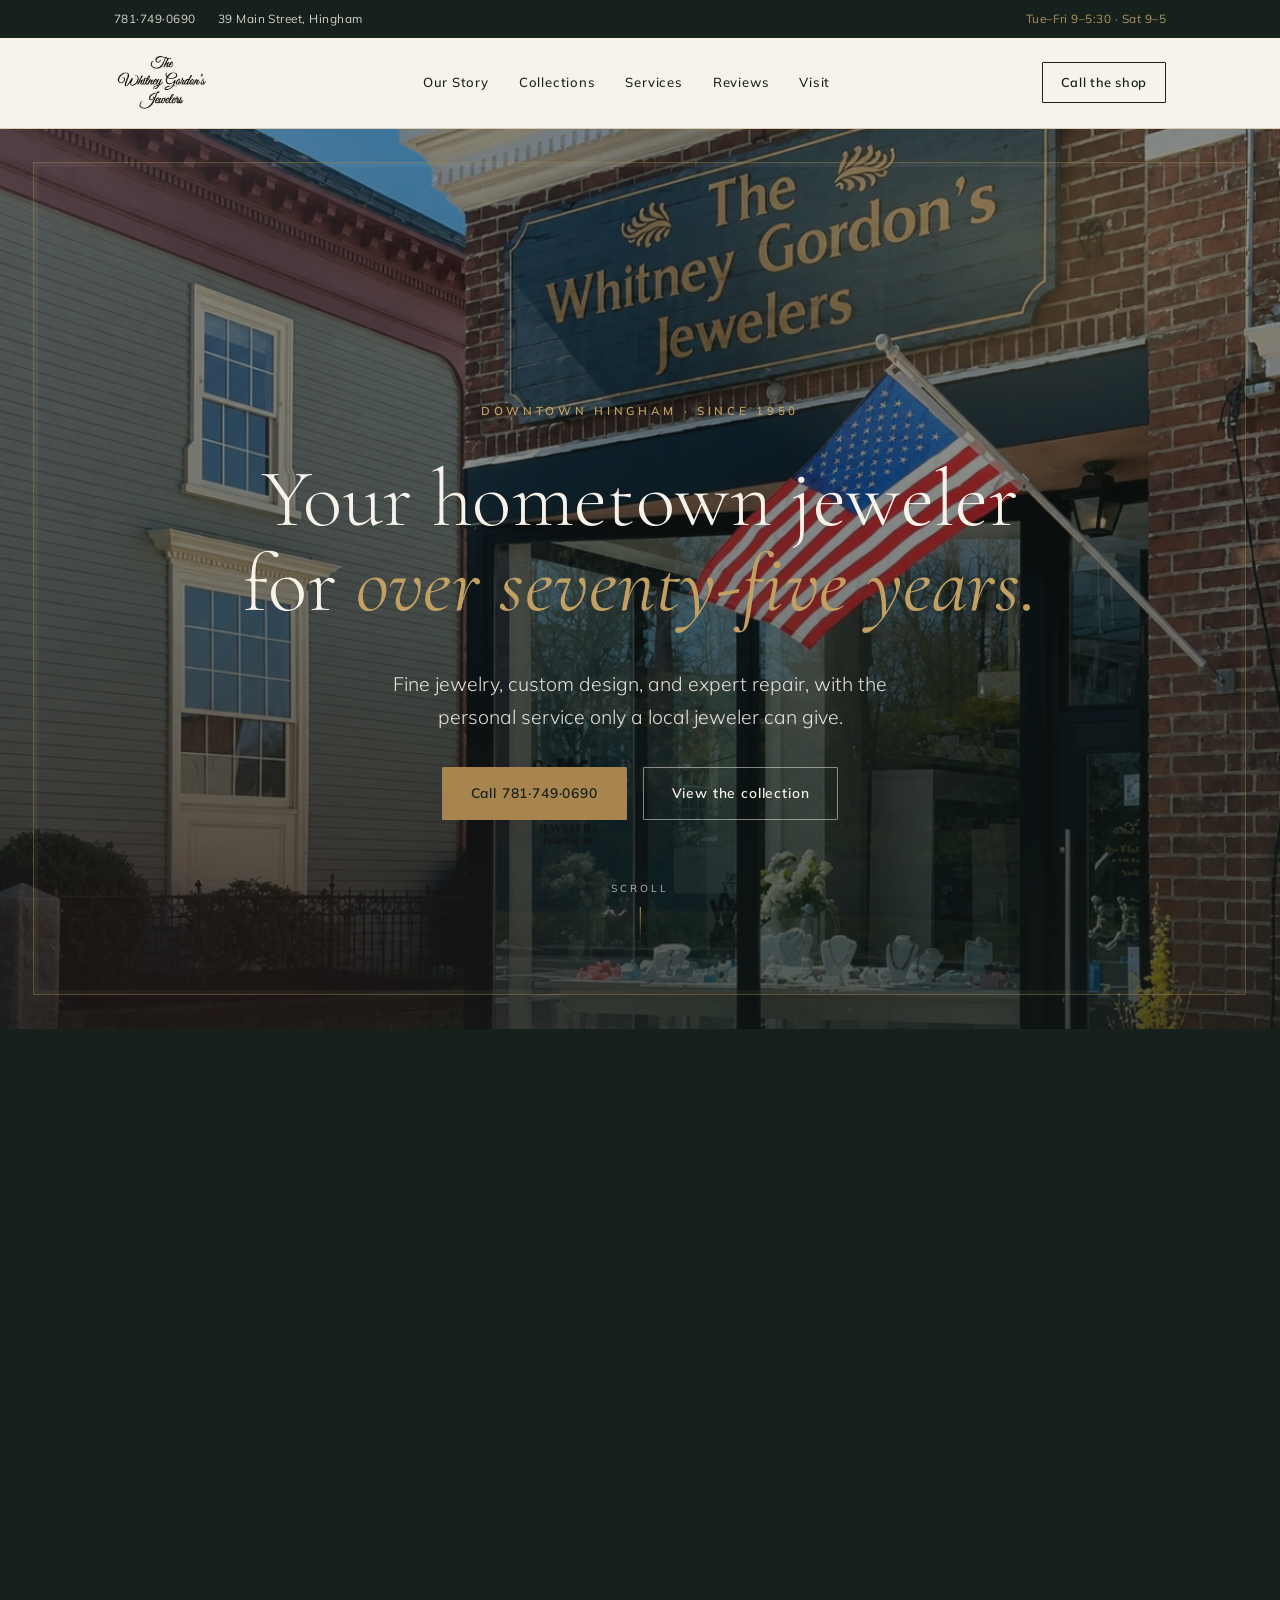
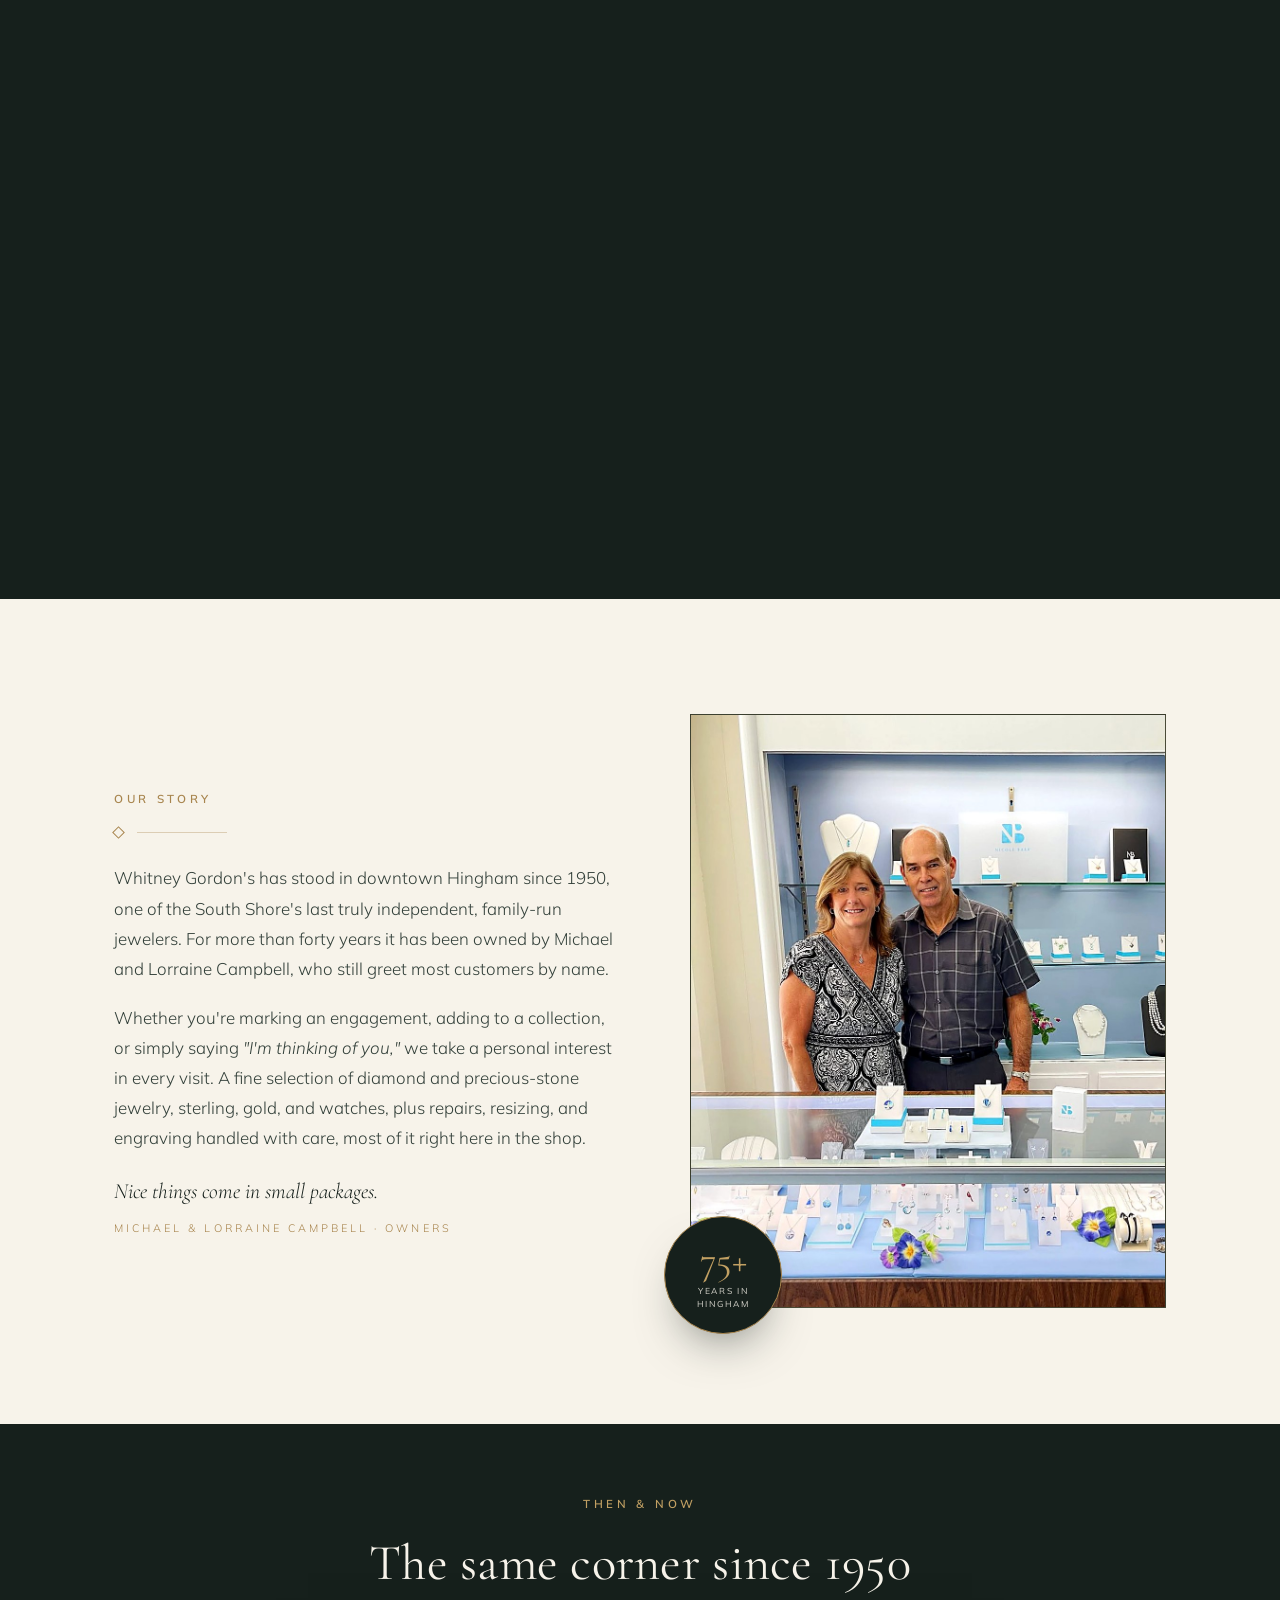
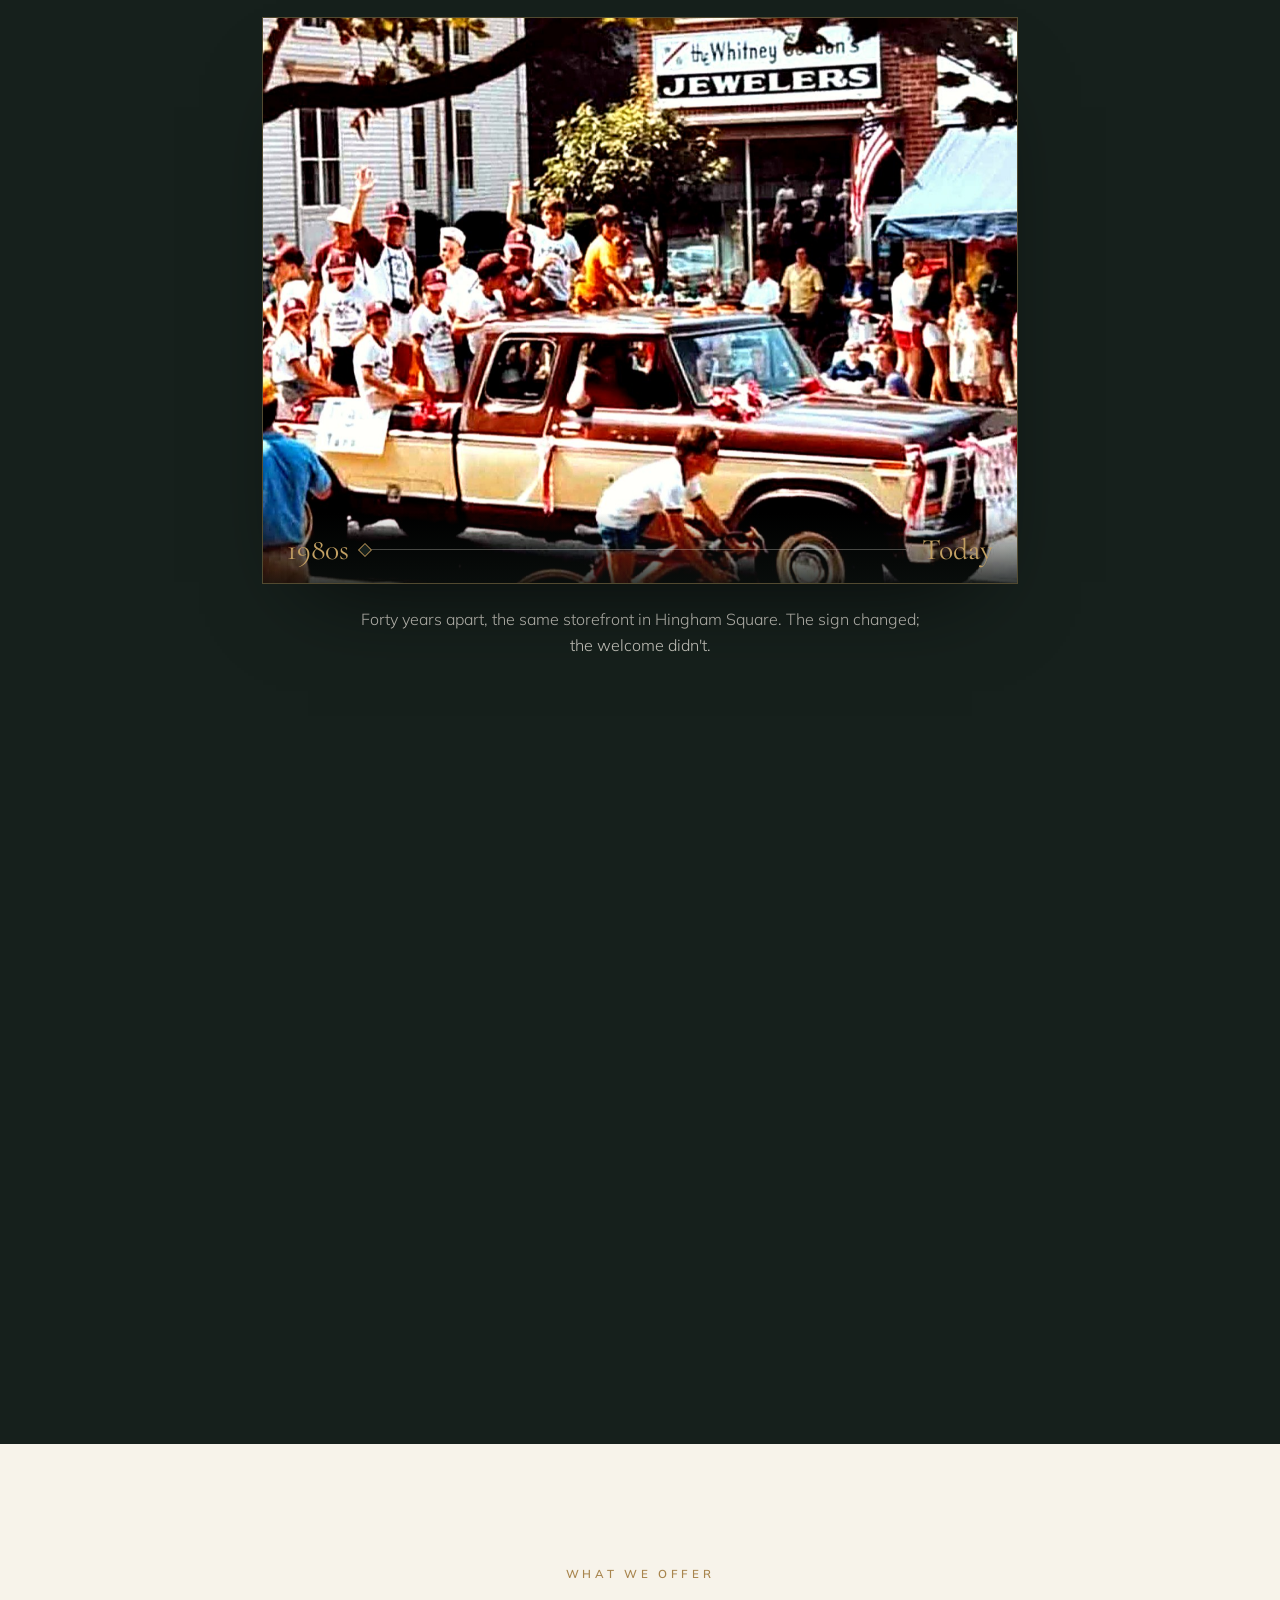
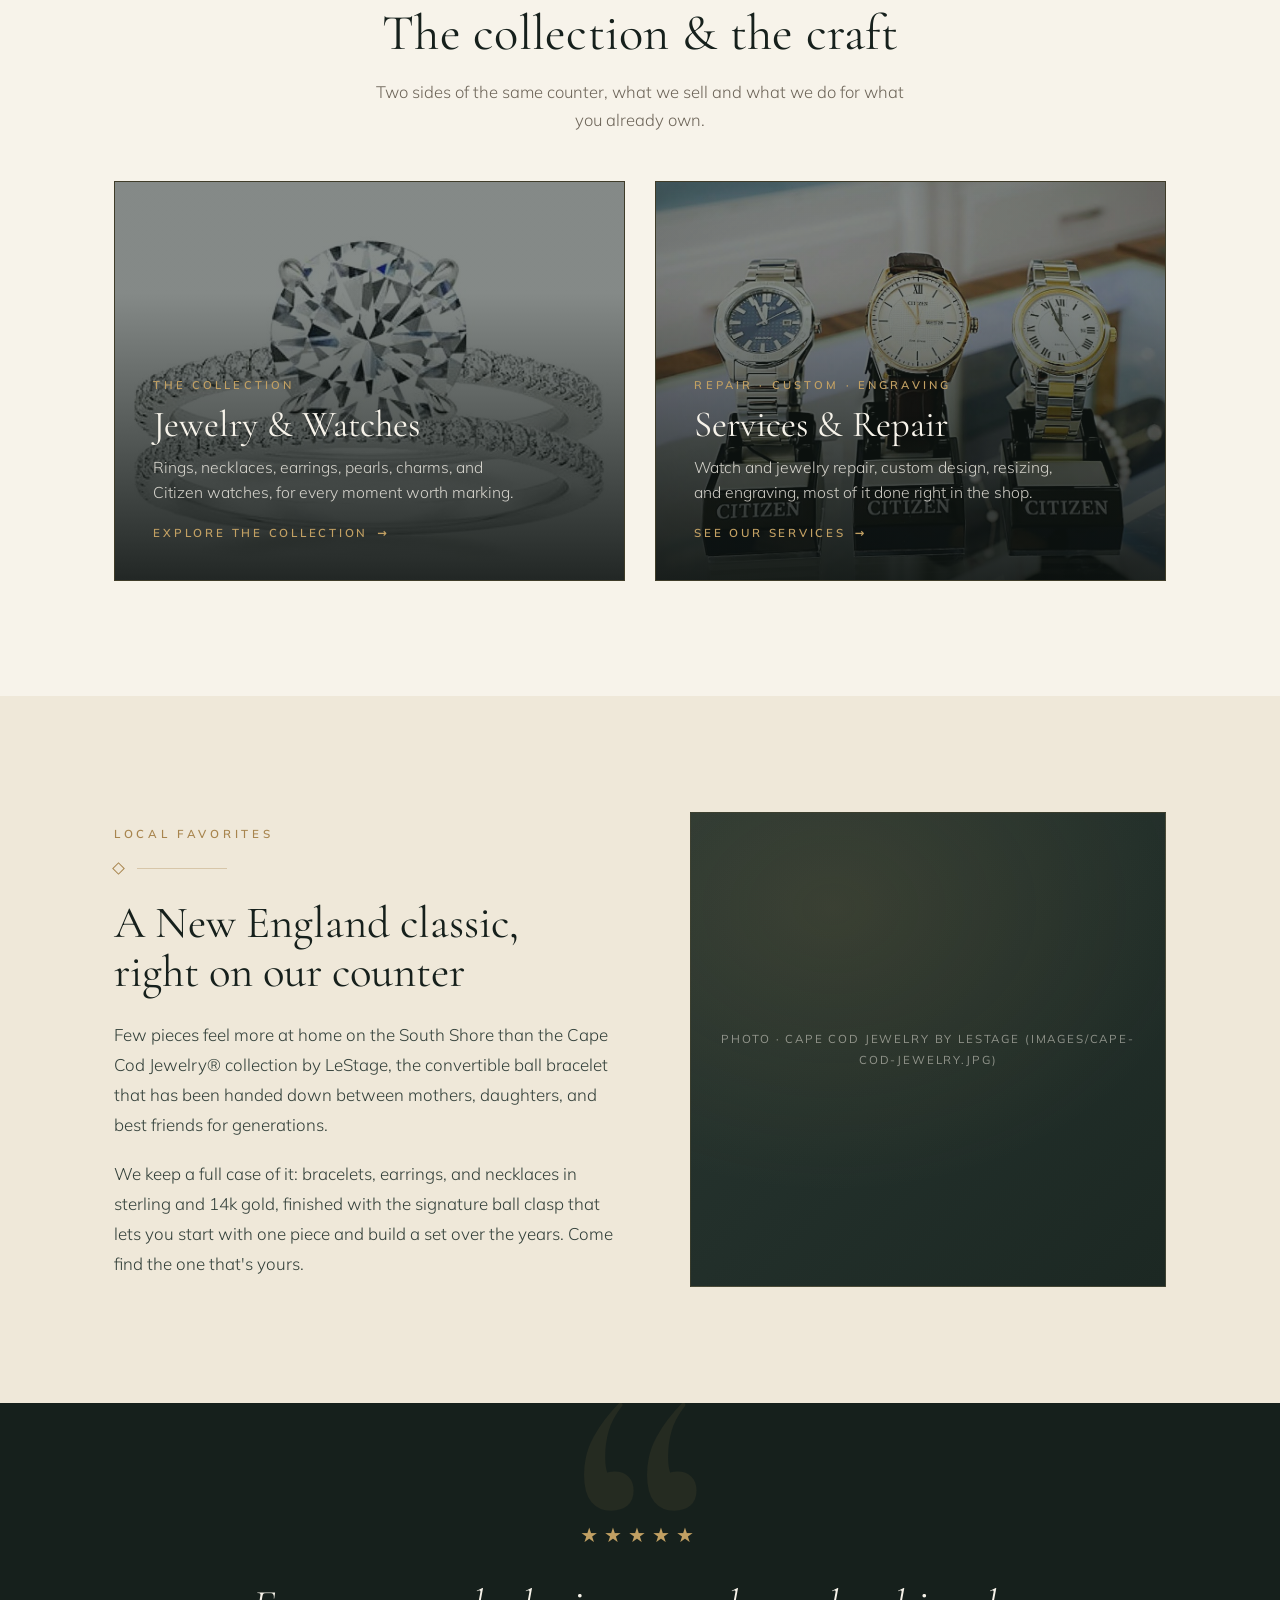
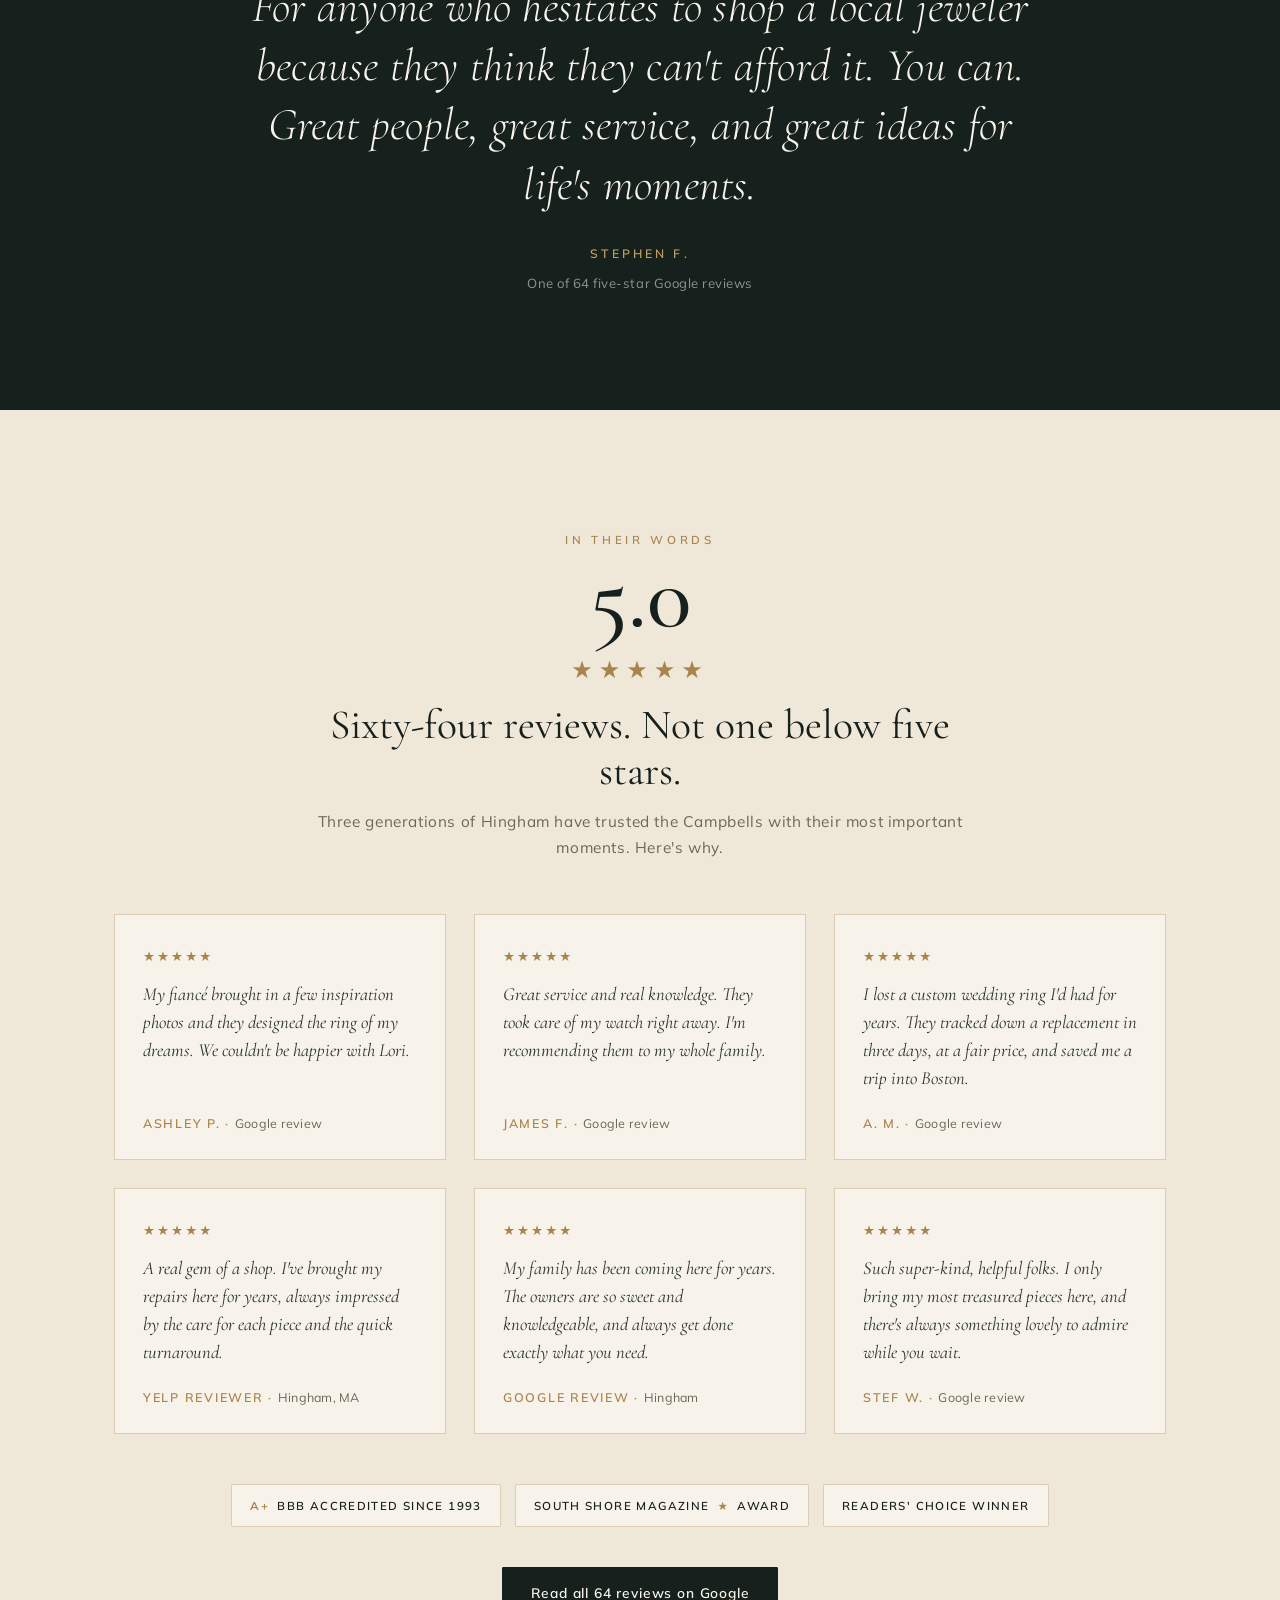
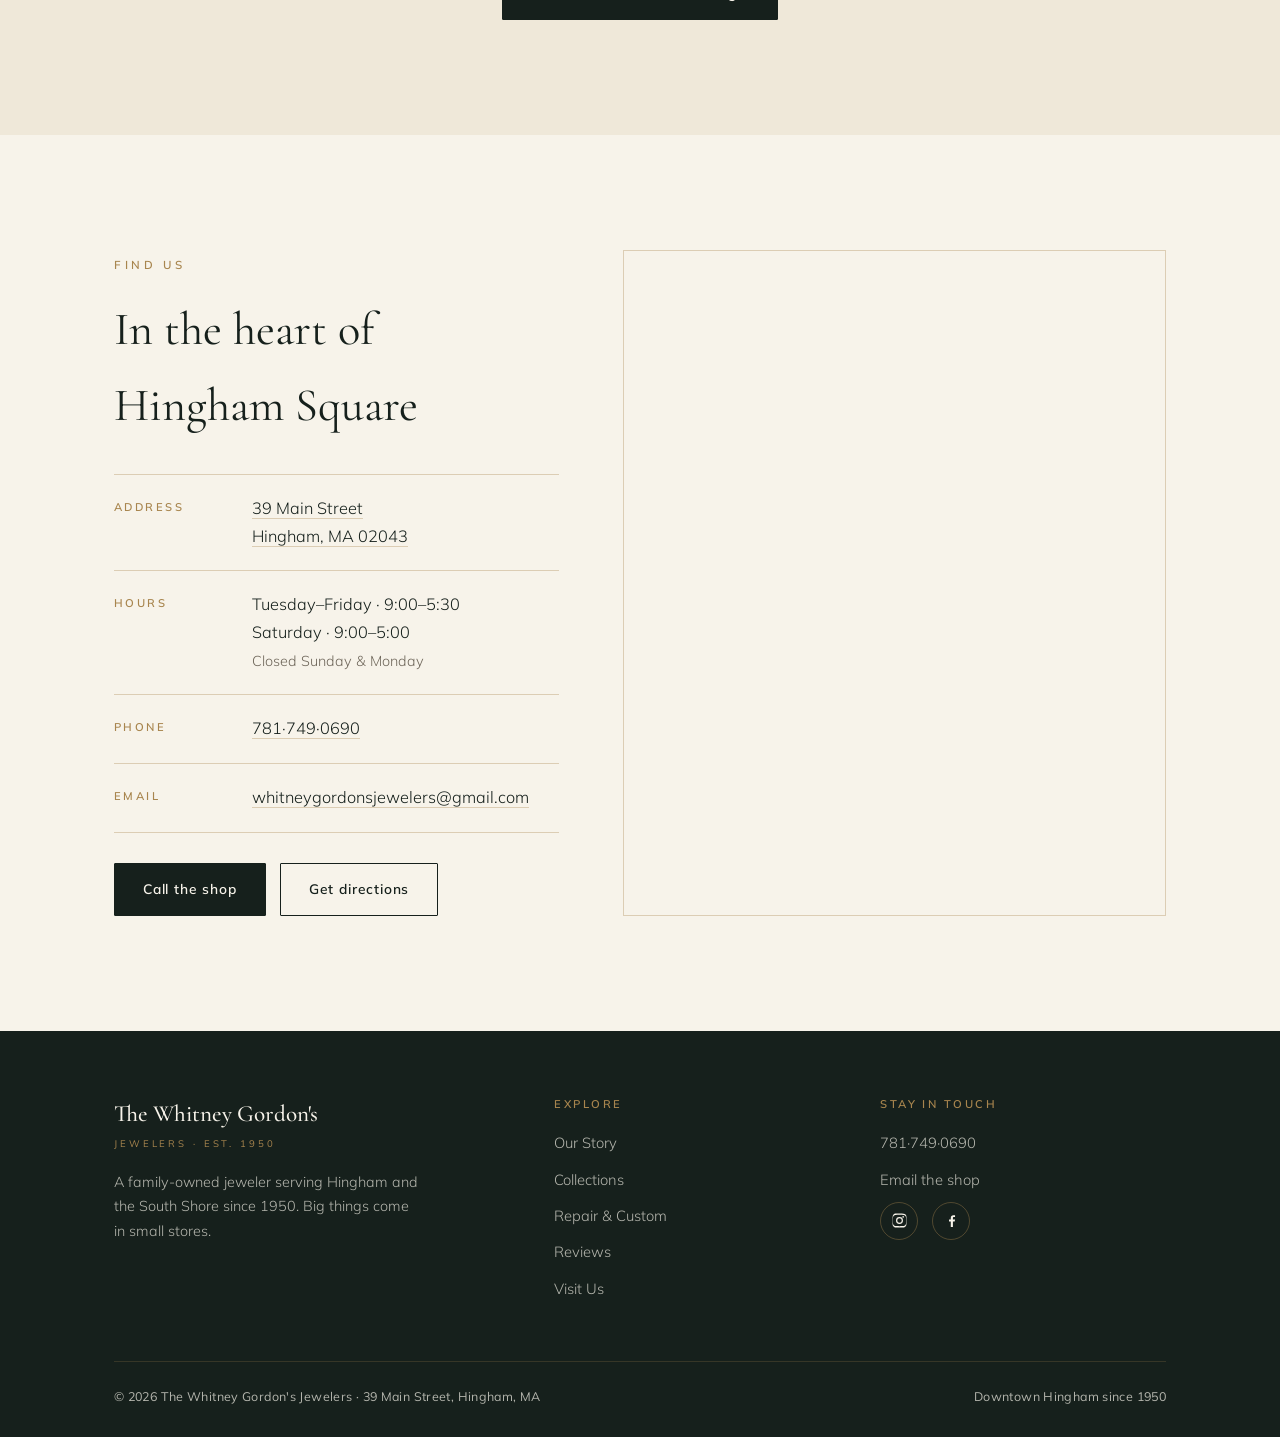
==== index.html @ d0805c78 "Add files via upload" ====
<!DOCTYPE html>
<html lang="en">
<head>
<meta charset="UTF-8">
<meta name="viewport" content="width=device-width, initial-scale=1.0">
<title>The Whitney Gordon's Jewelers · Downtown Hingham Since 1950</title>
<meta name="description" content="A family-owned jeweler in downtown Hingham Square since 1950. Fine jewelry, custom design, watch and jewelry repair, and engraving, with the personal service only a local jeweler can give.">
<link rel="canonical" href="https://whitneygordons.com/">

<!-- Open Graph -->
<meta property="og:type" content="business.business">
<meta property="og:title" content="The Whitney Gordon's Jewelers · Downtown Hingham Since 1950">
<meta property="og:description" content="A family-owned Hingham jeweler since 1950. Fine jewelry, custom design, expert repair, and engraving.">
<meta property="og:url" content="https://whitneygordons.com/">
<meta property="og:image" content="images/hero.jpg">

<!-- Favicons / app icons -->
<link rel="icon" href="images/favicon.ico" sizes="any">
<link rel="icon" type="image/png" sizes="32x32" href="images/favicon-32.png">
<link rel="icon" type="image/png" sizes="16x16" href="images/favicon-16.png">
<link rel="apple-touch-icon" sizes="180x180" href="images/apple-touch-icon.png">
<link rel="manifest" href="images/site.webmanifest">
<meta name="theme-color" content="#16201C">

<link rel="preconnect" href="https://fonts.googleapis.com">
<link rel="preconnect" href="https://fonts.gstatic.com" crossorigin>
<link href="https://fonts.googleapis.com/css2?family=Cormorant+Garamond:ital,wght@0,300;0,400;0,500;0,600;1,400;1,500&family=Mulish:wght@300;400;500;600;700&display=swap" rel="stylesheet">

<!-- Structured data -->
<script type="application/ld+json">
{
  "@context": "https://schema.org",
  "@type": "JewelryStore",
  "name": "The Whitney Gordon's Jewelers",
  "description": "Family-owned jeweler in downtown Hingham since 1950. Fine jewelry, custom design, watch and jewelry repair, and engraving.",
  "url": "https://whitneygordons.com/",
  "telephone": "+1-781-749-0690",
  "email": "whitneygordonsjewelers@gmail.com",
  "foundingDate": "1950",
  "image": "https://whitneygordons.com/images/hero.jpg",
  "address": {
    "@type": "PostalAddress",
    "streetAddress": "39 Main Street",
    "addressLocality": "Hingham",
    "addressRegion": "MA",
    "postalCode": "02043",
    "addressCountry": "US"
  },
  "geo": { "@type": "GeoCoordinates", "latitude": 42.241465, "longitude": -70.888736 },
  "openingHoursSpecification": [
    { "@type": "OpeningHoursSpecification", "dayOfWeek": ["Tuesday","Wednesday","Thursday","Friday"], "opens": "09:00", "closes": "17:30" },
    { "@type": "OpeningHoursSpecification", "dayOfWeek": "Saturday", "opens": "09:00", "closes": "17:00" }
  ],
  "aggregateRating": { "@type": "AggregateRating", "ratingValue": "5.0", "reviewCount": "64" },
  "sameAs": [
    "https://www.instagram.com/whitneygordonsjewelers/",
    "https://www.facebook.com/Whitney-Gordons-Jewelers-142034569184370"
  ]
}
</script>

<link rel="stylesheet" href="styles.css">

<!-- ===== HOLIDAY NOTICE (popup) — self-contained, uses site palette vars ===== -->
<style>
  .wg-modal{position:fixed;inset:0;z-index:1000;display:none;align-items:center;justify-content:center;padding:24px}
  .wg-modal.is-open{display:flex}
  .wg-modal__scrim{position:absolute;inset:0;background:rgba(22,32,28,.62);backdrop-filter:blur(3px);-webkit-backdrop-filter:blur(3px);opacity:0;transition:opacity .4s ease}
  .wg-modal.is-open .wg-modal__scrim{opacity:1}
  .wg-modal__card{position:relative;background:var(--bone);max-width:430px;width:100%;padding:46px 40px 38px;border:1px solid var(--line);box-shadow:0 30px 80px -20px rgba(22,32,28,.55);text-align:center;transform:translateY(14px) scale(.985);opacity:0;transition:transform .45s cubic-bezier(.2,.7,.2,1),opacity .45s ease}
  .wg-modal.is-open .wg-modal__card{transform:none;opacity:1}
  .wg-modal__card::before,.wg-modal__card::after{content:"";position:absolute;width:16px;height:16px;border:1px solid var(--gold)}
  .wg-modal__card::before{top:11px;left:11px;border-right:0;border-bottom:0}
  .wg-modal__card::after{bottom:11px;right:11px;border-left:0;border-top:0}
  .wg-modal__close{position:absolute;top:10px;right:14px;background:none;border:0;font-family:var(--sans);font-size:1.5rem;line-height:1;color:var(--stone);cursor:pointer;padding:6px;transition:color .2s}
  .wg-modal__close:hover{color:var(--ink)}
  .wg-modal__eyebrow{font-family:var(--sans);font-size:.7rem;font-weight:600;letter-spacing:.32em;text-transform:uppercase;color:var(--gold)}
  .wg-rule{display:flex;align-items:center;justify-content:center;gap:10px;margin:15px 0 16px}
  .wg-rule .ln{width:42px;height:1px;background:var(--line)}
  .wg-rule .gem{width:9px;height:9px;border:1px solid var(--gold);transform:rotate(45deg)}
  .wg-modal__title{font-family:var(--serif);font-weight:400;font-size:clamp(1.7rem,5vw,2.15rem);line-height:1.16;color:var(--ink)}
  .wg-modal__title em{font-style:italic;color:var(--gold)}
  .wg-modal__text{font-family:var(--sans);font-size:.95rem;color:var(--stone);line-height:1.62;margin:14px auto 0;max-width:34ch}
  .wg-modal__text b{color:var(--ink);font-weight:600}
  .wg-modal__btn{display:inline-block;margin-top:24px;font-family:var(--sans);font-weight:600;font-size:.82rem;letter-spacing:.06em;background:var(--gold);color:var(--ink);border:1px solid var(--gold);padding:11px 30px;border-radius:1px;cursor:pointer;transition:background .25s,border-color .25s}
  .wg-modal__btn:hover{background:var(--gold-bright);border-color:var(--gold-bright)}
  @media (prefers-reduced-motion:reduce){.wg-modal__scrim,.wg-modal__card{transition:none}}
</style>
</head>
<body>

<!-- ===== UTILITY BAR ===== -->
<div class="utility">
  <div class="wrap">
    <div class="u-left">
      <a href="tel:+17817490690">781·749·0690</a>
      <a class="hide-sm" href="https://maps.google.com/?q=39+Main+Street+Hingham+MA+02043" target="_blank" rel="noopener">39 Main Street, Hingham</a>
    </div>
    <div class="u-right">
      <span>Tue–Fri 9–5:30 · Sat 9–5</span>
    </div>
  </div>
</div>

<!-- ===== NAV ===== -->
<header class="nav" id="nav">
  <div class="wrap">
    <a class="brand" href="#top" aria-label="The Whitney Gordon's Jewelers home">
      <img class="brand-logo" src="images/logo.png" alt="The Whitney Gordon's Jewelers" width="328" height="209">
    </a>
    <nav class="nav-links" aria-label="Primary">
      <a href="#story">Our Story</a>
      <a href="collections.html">Collections</a>
      <a href="services.html">Services</a>
      <a href="#reviews">Reviews</a>
      <a href="#visit">Visit</a>
    </nav>
    <a class="nav-cta" href="tel:+17817490690">Call the shop</a>
    <button class="nav-toggle" id="navToggle" aria-label="Menu" aria-expanded="false">
      <span></span><span></span><span></span>
    </button>
  </div>
</header>

<!-- ===== HERO ===== -->
<section class="hero-scroll" id="top">
  <div class="hero-stage">
    <div class="hero-bg" id="heroBg"></div>
    <div class="hero-glow" id="heroGlow" aria-hidden="true"></div>
    <div class="hero-scrim" id="heroScrim"></div>

    <div class="hero-inner">
      <div class="hero-copy" id="heroCopy">
        <span class="eyebrow">Downtown Hingham · Since 1950</span>
        <h1>Your hometown jeweler for <em>over seventy-five years.</em></h1>
        <p class="lede">Fine jewelry, custom design, and expert repair, with the personal service only a local jeweler can give.</p>
        <div class="hero-cta">
          <a class="btn btn-gold" href="tel:+17817490690">Call 781·749·0690</a>
          <a class="btn btn-ghost" href="collections.html">View the collection</a>
        </div>
      </div>
    </div>

    <div class="hero-frame" id="heroFrame" aria-hidden="true"></div>

    <div class="hero-hint" id="heroHint" aria-hidden="true"><span>Scroll</span><span class="ln"></span></div>

    <div class="hero-trust" id="heroTrust">
      <div class="wrap">
        <div class="trust-item"><span class="stars">★★★★★</span> <b>5.0</b> across 64 Google reviews</div>
        <div class="trust-item">BBB <b>A+</b> Accredited since 1993</div>
        <div class="trust-item">Family-owned · <b>Est. 1950</b></div>
      </div>
    </div>
  </div>
</section>

<!-- ===== STORY ===== -->
<section class="story" id="story">
  <div class="wrap">
    <div class="story-grid">
      <div class="story-copy reveal">
        <span class="eyebrow">Our Story</span>
        <div class="rule rule--left" style="margin:18px 0 26px"><span class="ln"></span><span class="gem"></span><span class="ln"></span></div>
        <p>Whitney Gordon's has stood in downtown Hingham since 1950, one of the South Shore's last truly independent, family-run jewelers. For more than forty years it has been owned by Michael and Lorraine Campbell, who still greet most customers by name.</p>
        <p>Whether you're marking an engagement, adding to a collection, or simply saying <em>"I'm thinking of you,"</em> we take a personal interest in every visit. A fine selection of diamond and precious-stone jewelry, sterling, gold, and watches, plus repairs, resizing, and engraving handled with care, most of it right here in the shop.</p>
        <p class="sig">Nice things come in small packages.<small>Michael &amp; Lorraine Campbell · Owners</small></p>
      </div>
      <div class="story-frame reveal">
        <div class="frame" data-label="Photo · Michael &amp; Lorraine in the shop  (images/owners.jpg)">
          <img src="images/owners.jpg" alt="Michael and Lorraine Campbell, owners of The Whitney Gordon's Jewelers" loading="lazy">
        </div>
        <div class="est-badge"><span class="yrs">75+</span><small>Years in Hingham</small></div>
      </div>
    </div>
  </div>
</section>

<!-- ===== THEN & NOW ===== -->
<section class="thennow" id="thennow">
  <div class="tn-pin">
    <div class="wrap">
      <div class="sec-head center">
        <span class="eyebrow">Then &amp; Now</span>
        <h2>The same corner since 1950</h2>
      </div>
      <div class="tn-stage">
        <div class="tn-img tn-old" id="tnOld"></div>
        <div class="tn-img tn-new" id="tnNew"></div>
        <div class="tn-label" aria-hidden="true">
          <span class="tn-year" id="tnYearOld">1980s</span>
          <div class="tn-track"><div class="tn-dot" id="tnDot"></div></div>
          <span class="tn-year" id="tnYearNew" style="opacity:.4">Today</span>
        </div>
      </div>
      <p class="tn-cap">Forty years apart, the same storefront in Hingham Square. The sign changed; the welcome didn't.</p>
    </div>
  </div>
</section>

<!-- ===== EXPLORE ===== -->
<section class="explore" id="explore">
  <div class="wrap">
    <div class="sec-head center reveal">
      <span class="eyebrow">What We Offer</span>
      <h2>The collection &amp; the craft</h2>
      <p>Two sides of the same counter, what we sell and what we do for what you already own.</p>
    </div>
    <div class="explore-grid">
      <a class="explore-card reveal" href="collections.html">
        <img src="images/rings.jpg" alt="" loading="lazy">
        <div class="ec-body">
          <span class="ec-eyebrow">The Collection</span>
          <h3>Jewelry &amp; Watches</h3>
          <p>Rings, necklaces, earrings, pearls, charms, and Citizen watches, for every moment worth marking.</p>
          <span class="ec-go">Explore the collection <span class="arrow">&rarr;</span></span>
        </div>
      </a>
      <a class="explore-card reveal" href="services.html">
        <img src="images/watches.jpg" alt="" loading="lazy">
        <div class="ec-body">
          <span class="ec-eyebrow">Repair · Custom · Engraving</span>
          <h3>Services &amp; Repair</h3>
          <p>Watch and jewelry repair, custom design, resizing, and engraving, most of it done right in the shop.</p>
          <span class="ec-go">See our services <span class="arrow">&rarr;</span></span>
        </div>
      </a>
    </div>
  </div>
</section>

<!-- ===== LOCAL FAVORITES ===== -->
<section class="story local-faves" id="local-favorites" style="background:var(--bone-2)">
  <div class="wrap">
    <div class="story-grid">
      <div class="story-copy reveal">
        <span class="eyebrow">Local Favorites</span>
        <div class="rule rule--left" style="margin:18px 0 26px"><span class="ln"></span><span class="gem"></span><span class="ln"></span></div>
        <h2 style="font-family:var(--serif);font-weight:400;font-size:clamp(1.9rem,4vw,2.8rem);line-height:1.1;margin-bottom:.5em">A New England classic, right on our counter</h2>
        <p>Few pieces feel more at home on the South Shore than the Cape Cod Jewelry&reg; collection by LeStage, the convertible ball bracelet that has been handed down between mothers, daughters, and best friends for generations.</p>
        <p>We keep a full case of it: bracelets, earrings, and necklaces in sterling and 14k gold, finished with the signature ball clasp that lets you start with one piece and build a set over the years. Come find the one that's yours.</p>
      </div>
      <div class="story-frame reveal">
        <div class="frame" data-label="Photo &middot; Cape Cod Jewelry by LeStage  (images/cape-cod-jewelry.jpg)" style="aspect-ratio:1/1">
          <img src="images/cape-cod-jewelry.jpg" alt="Cape Cod Jewelry by LeStage bracelets and earrings on display at The Whitney Gordon's Jewelers" loading="lazy">
        </div>
      </div>
    </div>
  </div>
</section>

<!-- ===== FEATURED QUOTE ===== -->
<section class="feature">
  <div class="wrap reveal">
    <div class="stars">★★★★★</div>
    <blockquote>For anyone who hesitates to shop a local jeweler because they think they can't afford it. You can. Great people, great service, and great ideas for life's moments.</blockquote>
    <div class="who">Stephen F.<span>One of 64 five-star Google reviews</span></div>
  </div>
</section>

<!-- ===== REVIEWS ===== -->
<section class="reviews" id="reviews">
  <div class="wrap">
    <div class="rev-head reveal">
      <span class="eyebrow">In Their Words</span>
      <div class="rev-bignum">5.0</div>
      <div class="rev-bigstars">★★★★★</div>
      <h2>Sixty-four reviews. Not one below five stars.</h2>
      <p class="rev-sub">Three generations of Hingham have trusted the Campbells with their most important moments. Here's why.</p>
    </div>

    <div class="rev-grid">
      <figure class="quote reveal">
        <div class="stars">★★★★★</div>
        <p>My fiancé brought in a few inspiration photos and they designed the ring of my dreams. We couldn't be happier with Lori.</p>
        <figcaption class="who">Ashley P. · <span>Google review</span></figcaption>
      </figure>
      <figure class="quote reveal">
        <div class="stars">★★★★★</div>
        <p>Great service and real knowledge. They took care of my watch right away. I'm recommending them to my whole family.</p>
        <figcaption class="who">James F. · <span>Google review</span></figcaption>
      </figure>
      <figure class="quote reveal">
        <div class="stars">★★★★★</div>
        <p>I lost a custom wedding ring I'd had for years. They tracked down a replacement in three days, at a fair price, and saved me a trip into Boston.</p>
        <figcaption class="who">A. M. · <span>Google review</span></figcaption>
      </figure>
      <figure class="quote reveal">
        <div class="stars">★★★★★</div>
        <p>A real gem of a shop. I've brought my repairs here for years, always impressed by the care for each piece and the quick turnaround.</p>
        <figcaption class="who">Yelp reviewer · <span>Hingham, MA</span></figcaption>
      </figure>
      <figure class="quote reveal">
        <div class="stars">★★★★★</div>
        <p>My family has been coming here for years. The owners are so sweet and knowledgeable, and always get done exactly what you need.</p>
        <figcaption class="who">Google review · <span>Hingham</span></figcaption>
      </figure>
      <figure class="quote reveal">
        <div class="stars">★★★★★</div>
        <p>Such super-kind, helpful folks. I only bring my most treasured pieces here, and there's always something lovely to admire while you wait.</p>
        <figcaption class="who">Stef W. · <span>Google review</span></figcaption>
      </figure>
    </div>

    <div class="rev-badges reveal">
      <span class="rev-badge"><b>A+</b> BBB Accredited since 1993</span>
      <span class="rev-badge">South Shore Magazine <b>★</b> Award</span>
      <span class="rev-badge">Readers' Choice Winner</span>
    </div>

    <div class="rev-cta reveal">
      <a class="btn btn-ink" href="https://www.google.com/search?q=The+Whitney+Gordon%27s+Jewelers+Hingham+reviews" target="_blank" rel="noopener">Read all 64 reviews on Google</a>
    </div>
  </div>
</section>

<!-- ===== VISIT ===== -->
<section class="visit" id="visit">
  <div class="wrap">
    <div class="visit-grid">
      <div class="visit-info reveal">
        <span class="eyebrow">Find Us</span>
        <h2 style="font-family:var(--serif);font-weight:400;font-size:clamp(2rem,4vw,2.9rem);margin:.3em 0 0">In the heart of<br>Hingham Square</h2>
        <dl>
          <div class="row"><dt>Address</dt><dd><a href="https://maps.google.com/?q=39+Main+Street+Hingham+MA+02043" target="_blank" rel="noopener">39 Main Street<br>Hingham, MA 02043</a></dd></div>
          <div class="row"><dt>Hours</dt><dd>Tuesday–Friday · 9:00–5:30<br>Saturday · 9:00–5:00<br><span class="closed">Closed Sunday &amp; Monday</span></dd></div>
          <div class="row"><dt>Phone</dt><dd><a href="tel:+17817490690">781·749·0690</a></dd></div>
          <div class="row"><dt>Email</dt><dd><a href="mailto:whitneygordonsjewelers@gmail.com">whitneygordonsjewelers@gmail.com</a></dd></div>
        </dl>
        <div class="visit-actions">
          <a class="btn btn-ink" href="tel:+17817490690">Call the shop</a>
          <a class="btn btn-line" href="https://maps.google.com/?q=39+Main+Street+Hingham+MA+02043" target="_blank" rel="noopener">Get directions</a>
        </div>
      </div>
      <div class="visit-map reveal">
        <iframe title="Map to The Whitney Gordon's Jewelers" loading="lazy" referrerpolicy="no-referrer-when-downgrade"
          src="https://www.google.com/maps/embed?pb=!1m18!1m12!1m3!1d2953.735409193985!2d-70.89092498416329!3d42.241465379195105!2m3!1f0!2f0!3f0!3m2!1i1024!2i768!4f13.1!3m3!1m2!1s0x89e361494f77c1d9%3A0xc6de945798dacbae!2sThe%20Whitney%20Gordon's%20Jewelers!5e0!3m2!1sen!2sus!4v1606610027840"></iframe>
      </div>
    </div>
  </div>
</section>

<!-- ===== FOOTER ===== -->
<footer>
  <div class="wrap">
    <div class="foot-grid">
      <div class="foot-brand">
        <span class="wordmark"><b>The Whitney Gordon's</b><small>Jewelers · Est. 1950</small></span>
        <p>A family-owned jeweler serving Hingham and the South Shore since 1950. Big things come in small stores.</p>
      </div>
      <div>
        <h5>Explore</h5>
        <ul>
          <li><a href="#story">Our Story</a></li>
          <li><a href="collections.html">Collections</a></li>
          <li><a href="services.html">Repair &amp; Custom</a></li>
          <li><a href="#reviews">Reviews</a></li>
          <li><a href="#visit">Visit Us</a></li>
        </ul>
      </div>
      <div>
        <h5>Stay in touch</h5>
        <ul>
          <li><a href="tel:+17817490690">781·749·0690</a></li>
          <li><a href="mailto:whitneygordonsjewelers@gmail.com">Email the shop</a></li>
        </ul>
        <div class="foot-social">
          <a href="https://www.instagram.com/whitneygordonsjewelers/" target="_blank" rel="noopener" aria-label="Instagram">
            <svg viewBox="0 0 24 24"><path d="M12 2.2c3.2 0 3.6 0 4.9.1 1.2.1 1.8.2 2.2.4.6.2 1 .5 1.4.9.4.4.7.8.9 1.4.2.4.4 1 .4 2.2.1 1.3.1 1.7.1 4.9s0 3.6-.1 4.9c-.1 1.2-.2 1.8-.4 2.2-.2.6-.5 1-.9 1.4-.4.4-.8.7-1.4.9-.4.2-1 .4-2.2.4-1.3.1-1.7.1-4.9.1s-3.6 0-4.9-.1c-1.2-.1-1.8-.2-2.2-.4-.6-.2-1-.5-1.4-.9-.4-.4-.7-.8-.9-1.4-.2-.4-.4-1-.4-2.2C2.2 15.6 2.2 15.2 2.2 12s0-3.6.1-4.9c.1-1.2.2-1.8.4-2.2.2-.6.5-1 .9-1.4.4-.4.8-.7 1.4-.9.4-.2 1-.4 2.2-.4C8.4 2.2 8.8 2.2 12 2.2zm0 1.8c-3.1 0-3.5 0-4.7.1-1.1.1-1.7.2-2.1.4-.5.2-.9.4-1.3.8-.4.4-.6.8-.8 1.3-.2.4-.3 1-.4 2.1C2.6 9.9 2.6 10.3 2.6 12s0 2.1.1 3.3c.1 1.1.2 1.7.4 2.1.2.5.4.9.8 1.3.4.4.8.6 1.3.8.4.2 1 .3 2.1.4 1.2.1 1.6.1 4.7.1s3.5 0 4.7-.1c1.1-.1 1.7-.2 2.1-.4.5-.2.9-.4 1.3-.8.4-.4.6-.8.8-1.3.2-.4.3-1 .4-2.1.1-1.2.1-1.6.1-3.3s0-2.1-.1-3.3c-.1-1.1-.2-1.7-.4-2.1-.2-.5-.4-.9-.8-1.3-.4-.4-.8-.6-1.3-.8-.4-.2-1-.3-2.1-.4-1.2-.1-1.6-.1-4.7-.1zm0 3.1a4.9 4.9 0 1 1 0 9.8 4.9 4.9 0 0 1 0-9.8zm0 8.1a3.2 3.2 0 1 0 0-6.4 3.2 3.2 0 0 0 0 6.4zm6.3-8.3a1.15 1.15 0 1 1-2.3 0 1.15 1.15 0 0 1 2.3 0z"/></svg>
          </a>
          <a href="https://www.facebook.com/Whitney-Gordons-Jewelers-142034569184370" target="_blank" rel="noopener" aria-label="Facebook">
            <svg viewBox="0 0 24 24"><path d="M14 13.5h2.5l.5-3H14v-2c0-.9.2-1.5 1.5-1.5H17V4.6c-.3 0-1.2-.1-2.3-.1-2.3 0-3.7 1.4-3.7 3.9v2.1H8.5v3H11V21h3v-7.5z"/></svg>
          </a>
        </div>
      </div>
    </div>
    <div class="foot-bottom">
      <span>© <span id="yr"></span> The Whitney Gordon's Jewelers · 39 Main Street, Hingham, MA</span>
      <span>Downtown Hingham since 1950</span>
    </div>
  </div>
</footer>

<!-- ===== HOLIDAY NOTICE (July 4th) ===== -->
<div class="wg-modal" id="wgHoliday" role="dialog" aria-modal="true" aria-labelledby="wgHolidayTitle" aria-describedby="wgHolidayText">
  <div class="wg-modal__scrim" data-wg-close></div>
  <div class="wg-modal__card">
    <button class="wg-modal__close" type="button" aria-label="Close" data-wg-close>&times;</button>
    <span class="wg-modal__eyebrow">Holiday Hours</span>
    <div class="wg-rule"><span class="ln"></span><span class="gem"></span><span class="ln"></span></div>
    <h2 class="wg-modal__title" id="wgHolidayTitle">Closed for the <em>Fourth of July</em></h2>
    <p class="wg-modal__text" id="wgHolidayText">In observance of Independence Day, our shop will be <b>closed Saturday, July 4th</b>. We'll reopen <b>Tuesday, July 7th at 9 AM</b>. Wishing you and yours a happy and safe holiday.</p>
    <button class="wg-modal__btn" type="button" data-wg-close>Got it</button>
  </div>
</div>
<script>
(function(){
  var modal = document.getElementById('wgHoliday');
  if(!modal) return;

  /* Auto-expires: stops showing on its own after July 4, 2026.
     (Month is 0-indexed, so 6 = July.) */
  if(new Date() >= new Date(2026, 6, 5, 0, 0, 0)) return;

  /* Show only once per browser session so it isn't naggy. */
  try{ if(sessionStorage.getItem('wgHolidaySeen')) return; }catch(e){}

  var lastFocus;
  function open(){
    lastFocus = document.activeElement;
    modal.classList.add('is-open');
    document.body.style.overflow = 'hidden';
    var btn = modal.querySelector('.wg-modal__btn');
    if(btn) btn.focus();
    document.addEventListener('keydown', onKey);
  }
  function close(){
    modal.classList.remove('is-open');
    document.body.style.overflow = '';
    document.removeEventListener('keydown', onKey);
    try{ sessionStorage.setItem('wgHolidaySeen','1'); }catch(e){}
    if(lastFocus && lastFocus.focus) lastFocus.focus();
  }
  function onKey(e){ if(e.key === 'Escape' || e.keyCode === 27) close(); }

  modal.addEventListener('click', function(e){
    if(e.target.hasAttribute('data-wg-close')) close();
  });

  window.setTimeout(open, 700);
})();
</script>

<script src="script.js" defer></script>
</body>
</html>
---- styles.css ----
:root{
    --ink:#16201C;          /* deep pine — jewel-box velvet */
    --ink-soft:#22302A;
    --bone:#F7F3EA;         /* warm ivory */
    --bone-2:#EFE8D9;       /* deeper cream for alternating bands */
    --gold:#A8854E;         /* aged gold — hairlines & marks */
    --gold-bright:#C2A063;
    --garnet:#6E2A2A;       /* one jewel accent */
    --stone:#6E665A;        /* muted warm text */
    --line:rgba(168,133,78,.34);

    --serif:"Cormorant Garamond", Georgia, serif;
    --sans:"Mulish", -apple-system, system-ui, sans-serif;

    --wrap:1180px;
    --gut:clamp(20px,5vw,64px);
  }

  *{box-sizing:border-box;margin:0;padding:0}
  html{scroll-behavior:smooth}
  @media (prefers-reduced-motion:reduce){html{scroll-behavior:auto}}
  body{
    font-family:var(--sans);
    color:var(--ink);
    background:var(--bone);
    line-height:1.65;
    font-weight:400;
    -webkit-font-smoothing:antialiased;
    overflow-x:hidden;
  }
  img{display:block;max-width:100%}
  a{color:inherit;text-decoration:none}

  .wrap{max-width:var(--wrap);margin:0 auto;padding:0 var(--gut)}

  .eyebrow{
    font-family:var(--sans);
    font-size:.72rem;
    font-weight:600;
    letter-spacing:.32em;
    text-transform:uppercase;
    color:var(--gold);
  }

  /* ---- gold lozenge divider ---- */
  .rule{display:flex;align-items:center;gap:14px;justify-content:center}
  .rule .ln{height:1px;width:min(90px,12vw);background:var(--line)}
  .rule .gem{width:9px;height:9px;border:1px solid var(--gold);transform:rotate(45deg)}
  .rule--left{justify-content:flex-start}
  .rule--left .ln:first-child{display:none}

  /* ======================= TOP BAR ======================= */
  .utility{
    background:var(--ink);
    color:var(--bone);
    font-size:.74rem;
    letter-spacing:.04em;
  }
  .utility .wrap{display:flex;justify-content:space-between;align-items:center;gap:18px;padding-top:9px;padding-bottom:9px}
  .utility a{color:var(--bone);opacity:.85;transition:opacity .2s}
  .utility a:hover{opacity:1;color:var(--gold-bright)}
  .utility .u-left,.utility .u-right{display:flex;gap:22px;align-items:center}
  .utility .u-right span{color:var(--gold-bright);opacity:.9}
  @media (max-width:760px){
    .utility .u-left .hide-sm{display:none}
    .utility .wrap{justify-content:center}
    .utility .u-right{display:none}
  }

  /* ======================= NAV ======================= */
  header.nav{
    position:sticky;top:0;z-index:60;
    background:rgba(247,243,234,.86);
    backdrop-filter:blur(10px);
    border-bottom:1px solid var(--line);
    transition:box-shadow .3s;
  }
  header.nav.scrolled{box-shadow:0 10px 30px -22px rgba(22,32,28,.55)}
  .nav .wrap{display:flex;align-items:center;justify-content:space-between;padding-top:14px;padding-bottom:14px;gap:20px}
  .brand{display:flex;align-items:center;gap:13px}
  .brand .brand-logo{height:62px;width:auto;display:block}
  @media (max-width:920px){ .brand .brand-logo{height:50px} }
  @media (max-width:480px){ .brand .brand-logo{height:44px} }
  .brand .mark{width:40px;height:40px;flex:none}
  .brand .wordmark{line-height:1.05}
  .brand .wordmark b{
    display:block;font-family:var(--serif);font-weight:500;
    font-size:1.32rem;letter-spacing:.02em;color:var(--ink);
  }
  .brand .wordmark small{
    display:block;font-size:.6rem;letter-spacing:.34em;text-transform:uppercase;
    color:var(--gold);font-weight:600;margin-top:1px;
  }
  .nav-links{display:flex;gap:30px;align-items:center}
  .nav-links a{
    font-size:.82rem;letter-spacing:.06em;color:var(--ink);font-weight:500;
    position:relative;padding:4px 0;transition:color .2s;
  }
  .nav-links a::after{
    content:"";position:absolute;left:0;bottom:-2px;width:0;height:1px;background:var(--gold);transition:width .28s ease;
  }
  .nav-links a:hover{color:var(--gold)}
  .nav-links a:hover::after{width:100%}
  .nav-cta{
    font-family:var(--sans);font-size:.8rem;font-weight:600;letter-spacing:.05em;
    border:1px solid var(--ink);color:var(--ink);padding:9px 18px;border-radius:1px;
    transition:background .25s,color .25s;white-space:nowrap;
  }
  .nav-cta:hover{background:var(--ink);color:var(--bone)}
  .nav-toggle{display:none;background:none;border:0;cursor:pointer;padding:6px}
  .nav-toggle span{display:block;width:24px;height:1.5px;background:var(--ink);margin:5px 0;transition:.3s}
  @media (max-width:920px){
    .nav-links,.nav-cta{display:none}
    .nav-toggle{display:block}
    .nav.open .nav-links{
      display:flex;position:absolute;top:100%;left:0;right:0;flex-direction:column;gap:0;
      background:var(--bone);border-bottom:1px solid var(--line);padding:8px 0;
    }
    .nav.open .nav-links a{padding:13px var(--gut)}
    .nav.open .nav-cta{display:block;margin:10px var(--gut) 16px;text-align:center}
    .nav.open .nav-links{}
  }

  /* ======================= HERO ======================= */
  /* ======================= HERO — pinned scrub ======================= */
  .hero-scroll{position:relative;height:230vh;background:var(--ink);padding:0}
  .hero-stage{position:sticky;top:0;height:100vh;overflow:hidden;color:var(--bone)}

  .hero-bg{
    position:absolute;inset:0;z-index:0;background-color:var(--ink);
    background-image:
      linear-gradient(180deg, rgba(18,26,23,.42) 0%, rgba(18,26,23,.52) 45%, rgba(18,26,23,.72) 100%),
      url("images/hero.jpg");
    background-size:cover;background-position:center 12%;
    transform-origin:center;will-change:transform;
  }
  .hero-scrim{
    position:absolute;inset:0;z-index:1;opacity:0;pointer-events:none;will-change:opacity;
    background:
      radial-gradient(120% 95% at 50% 32%, transparent 28%, rgba(11,16,14,.65) 100%),
      linear-gradient(180deg, rgba(11,16,14,.15), rgba(11,16,14,.8));
  }

  /* depth planes: a warm atmosphere layer + an engraved foreground frame */
  .hero-glow{
    position:absolute;inset:-12%;z-index:2;pointer-events:none;opacity:.9;will-change:transform;
    background:
      radial-gradient(42% 38% at 74% 20%, rgba(194,160,99,.32), transparent 62%),
      radial-gradient(52% 48% at 22% 84%, rgba(110,42,42,.20), transparent 66%);
  }
  .hero-frame{
    position:absolute;z-index:6;pointer-events:none;will-change:transform;
    inset:clamp(16px,2.6vw,42px);
    border:1px solid rgba(168,133,78,.45);
    box-shadow:inset 0 0 0 4px rgba(247,243,234,.045);
  }

  .hero-inner{
    position:absolute;inset:0;z-index:3;display:flex;flex-direction:column;
    align-items:center;justify-content:center;text-align:center;padding:120px var(--gut) 60px;
  }
  .hero-copy{max-width:860px;will-change:transform,opacity}
  .hero-copy .eyebrow{color:var(--gold-bright)}
  .hero-copy h1{
    font-family:var(--serif);font-weight:300;font-size:clamp(2.7rem,6.4vw,5.1rem);
    line-height:1.04;letter-spacing:.005em;margin:.42em 0 .5em;
  }
  .hero-copy h1 em{font-style:italic;color:var(--gold-bright);font-weight:400}
  .hero-copy .lede{
    font-size:clamp(1.02rem,1.7vw,1.22rem);max-width:46ch;margin:0 auto;
    color:rgba(247,243,234,.9);font-weight:300;line-height:1.7;
  }
  .hero-cta{display:flex;flex-wrap:wrap;gap:16px;margin-top:34px;justify-content:center}

  .hero-hint{
    position:absolute;left:50%;bottom:86px;z-index:4;transform:translateX(-50%);
    display:flex;flex-direction:column;align-items:center;gap:9px;pointer-events:none;
    font-size:.64rem;letter-spacing:.3em;text-transform:uppercase;color:rgba(247,243,234,.72);
  }
  .hero-hint .ln{width:1px;height:36px;background:linear-gradient(var(--gold-bright),transparent);
    animation:hintpulse 2.2s ease-in-out infinite}
  @keyframes hintpulse{0%,100%{opacity:.3;transform:scaleY(.7)}50%{opacity:1;transform:scaleY(1)}}

  .hero-trust{
    position:absolute;left:0;right:0;bottom:0;z-index:5;opacity:0;
    border-top:1px solid rgba(168,133,78,.28);
    background:rgba(13,19,17,.55);backdrop-filter:blur(3px);will-change:transform,opacity;
  }

  @media (max-width:600px){ .hero-scroll{height:200vh} .hero-hint{bottom:98px} }
  @media (prefers-reduced-motion:reduce){
    .hero-scroll{height:auto}
    .hero-stage{position:static;height:auto}
    .hero-inner{position:static;min-height:84vh}
    .hero-glow{opacity:.7}
    .hero-scrim{opacity:.5}
    .hero-trust{position:static;opacity:1}
    .hero-hint{display:none}
  }
  .btn{
    font-family:var(--sans);font-weight:600;font-size:.86rem;letter-spacing:.06em;
    padding:14px 28px;border-radius:1px;cursor:pointer;transition:.25s;display:inline-flex;align-items:center;gap:9px;
  }
  .btn-gold{background:var(--gold);color:var(--ink);border:1px solid var(--gold)}
  .btn-gold:hover{background:var(--gold-bright);border-color:var(--gold-bright)}
  .btn-ghost{background:transparent;color:var(--bone);border:1px solid rgba(247,243,234,.5)}
  .btn-ghost:hover{border-color:var(--bone);background:rgba(247,243,234,.07)}

  .hero-trust .wrap{display:flex;flex-wrap:wrap;gap:8px 44px;justify-content:center;padding-top:18px;padding-bottom:18px}
  .trust-item{display:flex;align-items:center;gap:10px;font-size:.82rem;letter-spacing:.04em;color:rgba(247,243,234,.92)}
  .trust-item .stars{color:var(--gold-bright);letter-spacing:1px;font-size:.8rem}
  .trust-item b{color:var(--gold-bright);font-weight:600}

  /* ======================= SECTION SHELL ======================= */
  section{padding:clamp(64px,9vw,118px) 0}
  .sec-head{max-width:640px}
  .sec-head.center{margin:0 auto;text-align:center}
  .sec-head h2{
    font-family:var(--serif);font-weight:400;
    font-size:clamp(2rem,4.2vw,3.15rem);line-height:1.1;margin:.4em 0 .35em;letter-spacing:.005em;
  }
  .sec-head p{color:var(--stone);font-size:1.04rem;font-weight:300;max-width:54ch}
  .sec-head.center p{margin-inline:auto}

  /* ======================= STORY ======================= */
  .story{background:var(--bone);position:relative;z-index:2}
  .story-grid{display:grid;grid-template-columns:1.05fr 1fr;gap:clamp(34px,6vw,82px);align-items:center}
  .story-copy p{margin-bottom:1.1em;color:#33403a;font-weight:300;font-size:1.06rem;line-height:1.78}
  .story-copy p:last-child{margin-bottom:0}
  .story-copy .sig{
    font-family:var(--serif);font-style:italic;font-size:1.35rem;color:var(--ink);margin-top:.6em;
  }
  .story-copy .sig small{display:block;font-family:var(--sans);font-style:normal;font-size:.68rem;letter-spacing:.28em;text-transform:uppercase;color:var(--gold);margin-top:8px}
  .story-frame{position:relative;z-index:3}
  .story-frame .frame{aspect-ratio:4/5}
  .story-frame .est-badge{
    position:absolute;bottom:-26px;left:-26px;width:118px;height:118px;z-index:4;
    background:var(--ink);color:var(--bone);border-radius:50%;
    display:flex;flex-direction:column;align-items:center;justify-content:center;text-align:center;
    border:1px solid var(--gold);box-shadow:0 24px 50px -24px rgba(22,32,28,.7);
  }
  .est-badge .yrs{font-family:var(--serif);font-size:2.4rem;line-height:1;color:var(--gold-bright)}
  .est-badge small{display:block;max-width:80%;font-size:.54rem;letter-spacing:.2em;text-transform:uppercase;line-height:1.4;margin-top:6px;opacity:.85}
  @media (max-width:840px){
    .story-grid{grid-template-columns:1fr;gap:48px}
    .story-frame{order:-1;max-width:420px}
    .story-frame .est-badge{left:auto;right:-12px;bottom:-22px;width:98px;height:98px}
    .est-badge .yrs{font-size:1.95rem}
  }

  /* ---- image frame / placeholder ---- */
  .frame{
    position:relative;overflow:hidden;background:var(--ink-soft);
    background-image:
      radial-gradient(130% 100% at 30% 20%, rgba(168,133,78,.16), transparent 60%),
      linear-gradient(135deg,#283631 0%,#1c2823 100%);
    border:1px solid rgba(168,133,78,.2);
  }
  .frame img{width:100%;height:100%;object-fit:cover;position:absolute;inset:0}
  .frame[data-label]::before{
    content:attr(data-label);
    position:absolute;inset:0;z-index:1;
    display:flex;align-items:center;justify-content:center;text-align:center;
    padding:18px;color:rgba(247,243,234,.5);
    font-size:.72rem;letter-spacing:.16em;text-transform:uppercase;line-height:1.9;
  }
  .frame.has-img::before{display:none}

  /* ======================= COLLECTIONS ======================= */
  .collections{background:var(--bone-2)}
  .col-grid{
    display:grid;grid-template-columns:repeat(3,1fr);gap:clamp(16px,2.4vw,30px);margin-top:54px;
  }
  .card{
    background:var(--bone);border:1px solid var(--line);
    display:flex;flex-direction:column;overflow:hidden;
    transition:transform .4s cubic-bezier(.2,.7,.2,1),box-shadow .4s;
  }
  .card:hover{transform:translateY(-6px);box-shadow:0 26px 46px -30px rgba(22,32,28,.55)}
  .card .frame{aspect-ratio:5/4;border:0;border-bottom:1px solid var(--line)}
  .card .card-body{padding:22px 24px 26px}
  .card h3{font-family:var(--serif);font-weight:500;font-size:1.42rem;letter-spacing:.01em}
  .card .num{font-size:.66rem;letter-spacing:.28em;color:var(--gold);font-weight:600;display:block;margin-bottom:6px}
  .card p{color:var(--stone);font-size:.92rem;font-weight:300;margin-top:7px;line-height:1.6}
  @media (max-width:880px){.col-grid{grid-template-columns:repeat(2,1fr)}}
  @media (max-width:560px){.col-grid{grid-template-columns:1fr}}

  /* ======================= HERITAGE BAND ======================= */
  .heritage{background:var(--ink);color:var(--bone);position:relative;overflow:hidden}
  .heritage::before{
    content:"75+";position:absolute;right:clamp(-30px,2vw,40px);top:50%;transform:translateY(-50%);
    font-family:var(--serif);font-size:clamp(14rem,34vw,32rem);line-height:1;color:rgba(168,133,78,.07);
    pointer-events:none;font-weight:500;
  }
  .heritage .wrap{position:relative;z-index:2}
  .heritage .sec-head h2{color:var(--bone)}
  .heritage .sec-head p{color:rgba(247,243,234,.78)}
  .perks{display:grid;grid-template-columns:repeat(3,1fr);gap:clamp(20px,3vw,40px);margin-top:56px}
  .perk{border-top:1px solid rgba(168,133,78,.35);padding-top:22px}
  .perk h4{font-family:var(--serif);font-weight:500;font-size:1.45rem;color:var(--gold-bright);margin-bottom:8px}
  .perk p{color:rgba(247,243,234,.78);font-size:.94rem;font-weight:300;line-height:1.65}
  @media (max-width:760px){.perks{grid-template-columns:1fr;gap:28px}}

  /* ======================= BRANDS ======================= */
  .brands{background:var(--bone);text-align:center}
  .brand-row{
    display:flex;flex-wrap:wrap;justify-content:center;align-items:center;gap:14px 48px;margin-top:46px;
  }
  .brand-row span{
    font-family:var(--serif);font-size:clamp(1.15rem,2.3vw,1.7rem);color:var(--ink);
    opacity:.62;transition:opacity .25s,color .25s;letter-spacing:.02em;
  }
  .brand-row span:hover{opacity:1;color:var(--garnet)}

  /* ======================= FEATURED QUOTE ======================= */
  .feature{background:var(--ink);color:var(--bone);position:relative;overflow:hidden;text-align:center}
  .feature::before{content:"\201C";position:absolute;top:-.18em;left:50%;transform:translateX(-50%);
    font-family:var(--serif);font-weight:600;font-size:clamp(15rem,30vw,30rem);line-height:1;
    color:rgba(168,133,78,.10);pointer-events:none}
  .feature .wrap{position:relative;z-index:2;max-width:940px}
  .feature .stars{color:var(--gold-bright);letter-spacing:6px;font-size:clamp(1rem,2vw,1.25rem);margin-bottom:26px}
  .feature blockquote{font-family:var(--serif);font-weight:300;font-style:italic;
    font-size:clamp(1.6rem,3.8vw,2.85rem);line-height:1.3;letter-spacing:.005em;color:var(--bone)}
  .feature .who{margin-top:30px;font-size:.76rem;letter-spacing:.26em;text-transform:uppercase;color:var(--gold-bright);font-weight:600}
  .feature .who span{display:block;color:rgba(247,243,234,.55);font-weight:400;letter-spacing:.04em;text-transform:none;margin-top:9px;font-size:.82rem}

  /* ======================= REVIEWS ======================= */
  .reviews{background:var(--bone-2)}
  .rev-head{text-align:center;max-width:700px;margin:0 auto}
  .rev-bignum{font-family:var(--serif);font-weight:500;font-size:clamp(3.6rem,8vw,5.8rem);line-height:1;color:var(--ink)}
  .rev-bigstars{color:var(--gold);letter-spacing:6px;font-size:clamp(1.1rem,2.2vw,1.5rem);margin:6px 0 12px}
  .rev-head h2{font-family:var(--serif);font-weight:400;font-size:clamp(1.8rem,3.6vw,2.6rem);margin:.1em 0 .35em;line-height:1.12}
  .rev-head .rev-sub{color:var(--stone);font-size:.96rem;letter-spacing:.04em}
  .rev-grid{display:grid;grid-template-columns:repeat(3,1fr);gap:clamp(18px,2.4vw,28px);margin-top:54px}
  .quote{
    background:var(--bone);border:1px solid var(--line);padding:30px 28px 26px;display:flex;flex-direction:column;
    transition:transform .35s cubic-bezier(.2,.7,.2,1),box-shadow .35s;
  }
  .quote:hover{transform:translateY(-5px);box-shadow:0 22px 40px -28px rgba(22,32,28,.5)}
  .quote .stars{color:var(--gold);letter-spacing:2px;font-size:.84rem;margin-bottom:14px}
  .quote p{font-family:var(--serif);font-size:1.16rem;font-weight:400;line-height:1.5;color:#2a352f;font-style:italic;flex:1}
  .quote .who{margin-top:20px;font-size:.78rem;letter-spacing:.14em;text-transform:uppercase;color:var(--gold);font-weight:600}
  .quote .who span{color:var(--stone);font-weight:400;text-transform:none;letter-spacing:.02em}
  .rev-badges{display:flex;flex-wrap:wrap;justify-content:center;gap:12px 14px;margin-top:50px}
  .rev-badge{display:inline-flex;align-items:center;gap:8px;border:1px solid var(--line);border-radius:2px;
    padding:11px 18px;font-size:.72rem;letter-spacing:.12em;text-transform:uppercase;color:var(--ink);font-weight:600;background:var(--bone)}
  .rev-badge b{color:var(--gold);font-weight:700}
  .rev-cta{text-align:center;margin-top:40px}
  @media (max-width:880px){.rev-grid{grid-template-columns:1fr}}

  /* ======================= VISIT ======================= */
  .visit{background:var(--bone)}
  .visit-grid{display:grid;grid-template-columns:.9fr 1.1fr;gap:clamp(34px,5vw,70px);align-items:stretch}
  .visit-info dl{margin-top:30px}
  .visit-info .row{padding:20px 0;border-top:1px solid var(--line);display:grid;grid-template-columns:120px 1fr;gap:18px}
  .visit-info .row:last-child{border-bottom:1px solid var(--line)}
  .visit-info dt{font-size:.7rem;letter-spacing:.22em;text-transform:uppercase;color:var(--gold);font-weight:600;padding-top:3px}
  .visit-info dd{color:var(--ink);font-size:1.02rem;line-height:1.7;font-weight:300}
  .visit-info dd a{border-bottom:1px solid var(--line);transition:color .2s,border-color .2s}
  .visit-info dd a:hover{color:var(--garnet);border-color:var(--garnet)}
  .visit-info .closed{color:var(--stone);font-size:.9rem}
  .visit-map{min-height:420px;border:1px solid var(--line);overflow:hidden}
  .visit-map iframe{width:100%;height:100%;min-height:420px;border:0;filter:grayscale(.25) contrast(.95)}
  .visit-actions{display:flex;flex-wrap:wrap;gap:14px;margin-top:30px}
  .btn-ink{background:var(--ink);color:var(--bone);border:1px solid var(--ink)}
  .btn-ink:hover{background:var(--ink-soft)}
  .btn-line{background:transparent;color:var(--ink);border:1px solid var(--ink)}
  .btn-line:hover{background:var(--ink);color:var(--bone)}
  @media (max-width:840px){.visit-grid{grid-template-columns:1fr}.visit-map{order:-1}}

  /* ======================= FOOTER ======================= */
  footer{background:var(--ink);color:rgba(247,243,234,.7);padding:64px 0 30px}
  .foot-grid{display:grid;grid-template-columns:1.4fr 1fr 1fr;gap:40px;align-items:start}
  .foot-brand .wordmark b{font-family:var(--serif);font-size:1.45rem;color:var(--bone);display:block;font-weight:500}
  .foot-brand .wordmark small{font-size:.6rem;letter-spacing:.3em;text-transform:uppercase;color:var(--gold);display:block;margin-top:3px}
  .foot-brand p{margin-top:18px;font-size:.9rem;font-weight:300;max-width:34ch;line-height:1.7}
  footer h5{font-size:.7rem;letter-spacing:.22em;text-transform:uppercase;color:var(--gold);font-weight:600;margin-bottom:16px}
  footer ul{list-style:none}
  footer ul li{margin-bottom:10px}
  footer ul a{font-size:.92rem;font-weight:300;transition:color .2s}
  footer ul a:hover{color:var(--gold-bright)}
  .foot-social{display:flex;gap:14px;margin-top:6px}
  .foot-social a{width:38px;height:38px;border:1px solid rgba(168,133,78,.4);border-radius:50%;display:flex;align-items:center;justify-content:center;transition:.25s}
  .foot-social a:hover{background:var(--gold);border-color:var(--gold)}
  .foot-social a:hover svg{fill:var(--ink)}
  .foot-social svg{width:17px;height:17px;fill:var(--bone)}
  .foot-bottom{margin-top:50px;padding-top:24px;border-top:1px solid rgba(168,133,78,.22);display:flex;flex-wrap:wrap;justify-content:space-between;gap:12px;font-size:.78rem;letter-spacing:.03em}
  @media (max-width:760px){.foot-grid{grid-template-columns:1fr;gap:36px}}

  /* ======================= THEN & NOW (pinned crossfade) ======================= */
  .thennow{position:relative;z-index:3;height:180vh;background:var(--ink);color:var(--bone);padding:0}
  .tn-pin{position:sticky;top:0;height:100vh;display:flex;align-items:center;overflow:hidden}
  .tn-pin .wrap{width:100%}
  .thennow .eyebrow{color:var(--gold-bright)}
  .thennow .sec-head h2{color:var(--bone);margin-bottom:0}
  .tn-stage{position:relative;width:min(840px,90vw,84vh);aspect-ratio:4/3;margin:26px auto 0;overflow:hidden;
    border:1px solid rgba(168,133,78,.42);box-shadow:0 44px 90px -46px rgba(0,0,0,.75)}
  .tn-img{position:absolute;inset:0;background-size:cover;background-position:center;will-change:transform,opacity}
  .tn-old{background-image:url("images/thennow-1980s.jpg")}
  .tn-new{background-image:url("images/thennow-today.jpg");opacity:0}
  .tn-label{position:absolute;left:0;right:0;bottom:0;z-index:3;display:flex;align-items:center;gap:16px;
    padding:22px 24px 18px;background:linear-gradient(0deg, rgba(11,16,14,.82), transparent)}
  .tn-year{font-family:var(--serif);font-size:clamp(1.2rem,2.4vw,1.85rem);color:var(--gold-bright);line-height:1;white-space:nowrap;transition:opacity .2s}
  .tn-track{position:relative;flex:1;height:1px;background:rgba(247,243,234,.28)}
  .tn-dot{position:absolute;top:50%;left:0;width:10px;height:10px;border:1px solid var(--gold);background:var(--ink);transform:translate(-50%,-50%) rotate(45deg)}
  .tn-cap{text-align:center;max-width:58ch;margin:22px auto 0;color:rgba(247,243,234,.8);font-weight:300;font-size:1rem;line-height:1.65}
  @media (prefers-reduced-motion:reduce){
    .thennow{height:auto}
    .tn-pin{position:static;height:auto;padding:clamp(64px,9vw,118px) 0}
    .tn-new{opacity:1}.tn-img{transform:none !important}
  }

  /* ======================= REVEAL ======================= */
  .reveal{opacity:0;transform:translateY(26px);transition:opacity .9s ease,transform .9s cubic-bezier(.2,.7,.2,1)}
  .reveal.in{opacity:1;transform:none}
  @media (prefers-reduced-motion:reduce){.reveal{opacity:1;transform:none;transition:none}}

  :focus-visible{outline:2px solid var(--gold);outline-offset:3px}

  /* ======================= SUB-PAGE HEADER BAND ======================= */
  .page-hero{
    background:var(--bone-2);border-bottom:1px solid var(--line);
    padding:clamp(46px,7vw,82px) 0 clamp(38px,6vw,60px);text-align:center;
    position:relative;z-index:2;
  }
  .page-hero .rule{justify-content:center;margin:16px 0 0}
  .page-hero h1{
    font-family:var(--serif);font-weight:400;font-size:clamp(2.1rem,5vw,3.3rem);
    line-height:1.08;color:var(--ink);margin:14px 0 0;letter-spacing:.005em;
  }
  .page-hero p{
    max-width:60ch;margin:20px auto 0;color:var(--stone);
    font-weight:300;font-size:1.06rem;line-height:1.75;
  }

  /* ======================= EXPLORE TEASER (home) ======================= */
  .explore{background:var(--bone)}
  .explore-grid{display:grid;grid-template-columns:1fr 1fr;gap:clamp(18px,2.4vw,30px);margin-top:48px}
  .explore-card{
    position:relative;display:block;overflow:hidden;min-height:clamp(300px,38vw,400px);
    border:1px solid rgba(168,133,78,.28);background:var(--ink);color:var(--bone);text-decoration:none;
  }
  .explore-card img{
    position:absolute;inset:0;width:100%;height:100%;object-fit:cover;opacity:.5;
    transition:transform .7s cubic-bezier(.22,1,.36,1),opacity .4s;
  }
  .explore-card:hover img,.explore-card:focus-visible img{transform:scale(1.05);opacity:.6}
  .explore-card .ec-body{
    position:relative;z-index:2;height:100%;display:flex;flex-direction:column;justify-content:flex-end;
    padding:clamp(24px,3vw,40px);
  }
  .explore-card .ec-body::before{
    content:"";position:absolute;inset:0;z-index:-1;
    background:linear-gradient(180deg,rgba(11,16,14,.05) 28%,rgba(11,16,14,.82) 100%);
  }
  .explore-card .ec-eyebrow{font-size:.7rem;letter-spacing:.28em;text-transform:uppercase;color:var(--gold-bright);font-weight:600;margin-bottom:12px}
  .explore-card h3{font-family:var(--serif);font-weight:400;font-size:clamp(1.7rem,3vw,2.3rem);line-height:1.05;margin-bottom:10px}
  .explore-card p{color:rgba(247,243,234,.82);font-weight:300;font-size:.98rem;line-height:1.6;max-width:42ch}
  .explore-card .ec-go{
    margin-top:18px;display:inline-flex;align-items:center;gap:9px;
    font-size:.72rem;letter-spacing:.24em;text-transform:uppercase;color:var(--gold-bright);font-weight:600;
  }
  .explore-card .ec-go .arrow{transition:transform .3s}
  .explore-card:hover .ec-go .arrow{transform:translateX(5px)}
  @media (max-width:760px){.explore-grid{grid-template-columns:1fr}}

  /* ======================= SUB-PAGE CLOSING CTA ======================= */
  .page-cta{background:var(--ink);color:var(--bone);text-align:center;position:relative;overflow:hidden}
  .page-cta h2{font-family:var(--serif);font-weight:400;font-size:clamp(1.8rem,4vw,2.7rem);line-height:1.1;color:var(--bone);margin-bottom:18px}
  .page-cta p{color:rgba(247,243,234,.8);font-weight:300;max-width:54ch;margin:0 auto 30px;font-size:1.05rem;line-height:1.7}
  .page-cta .hero-cta{justify-content:center}
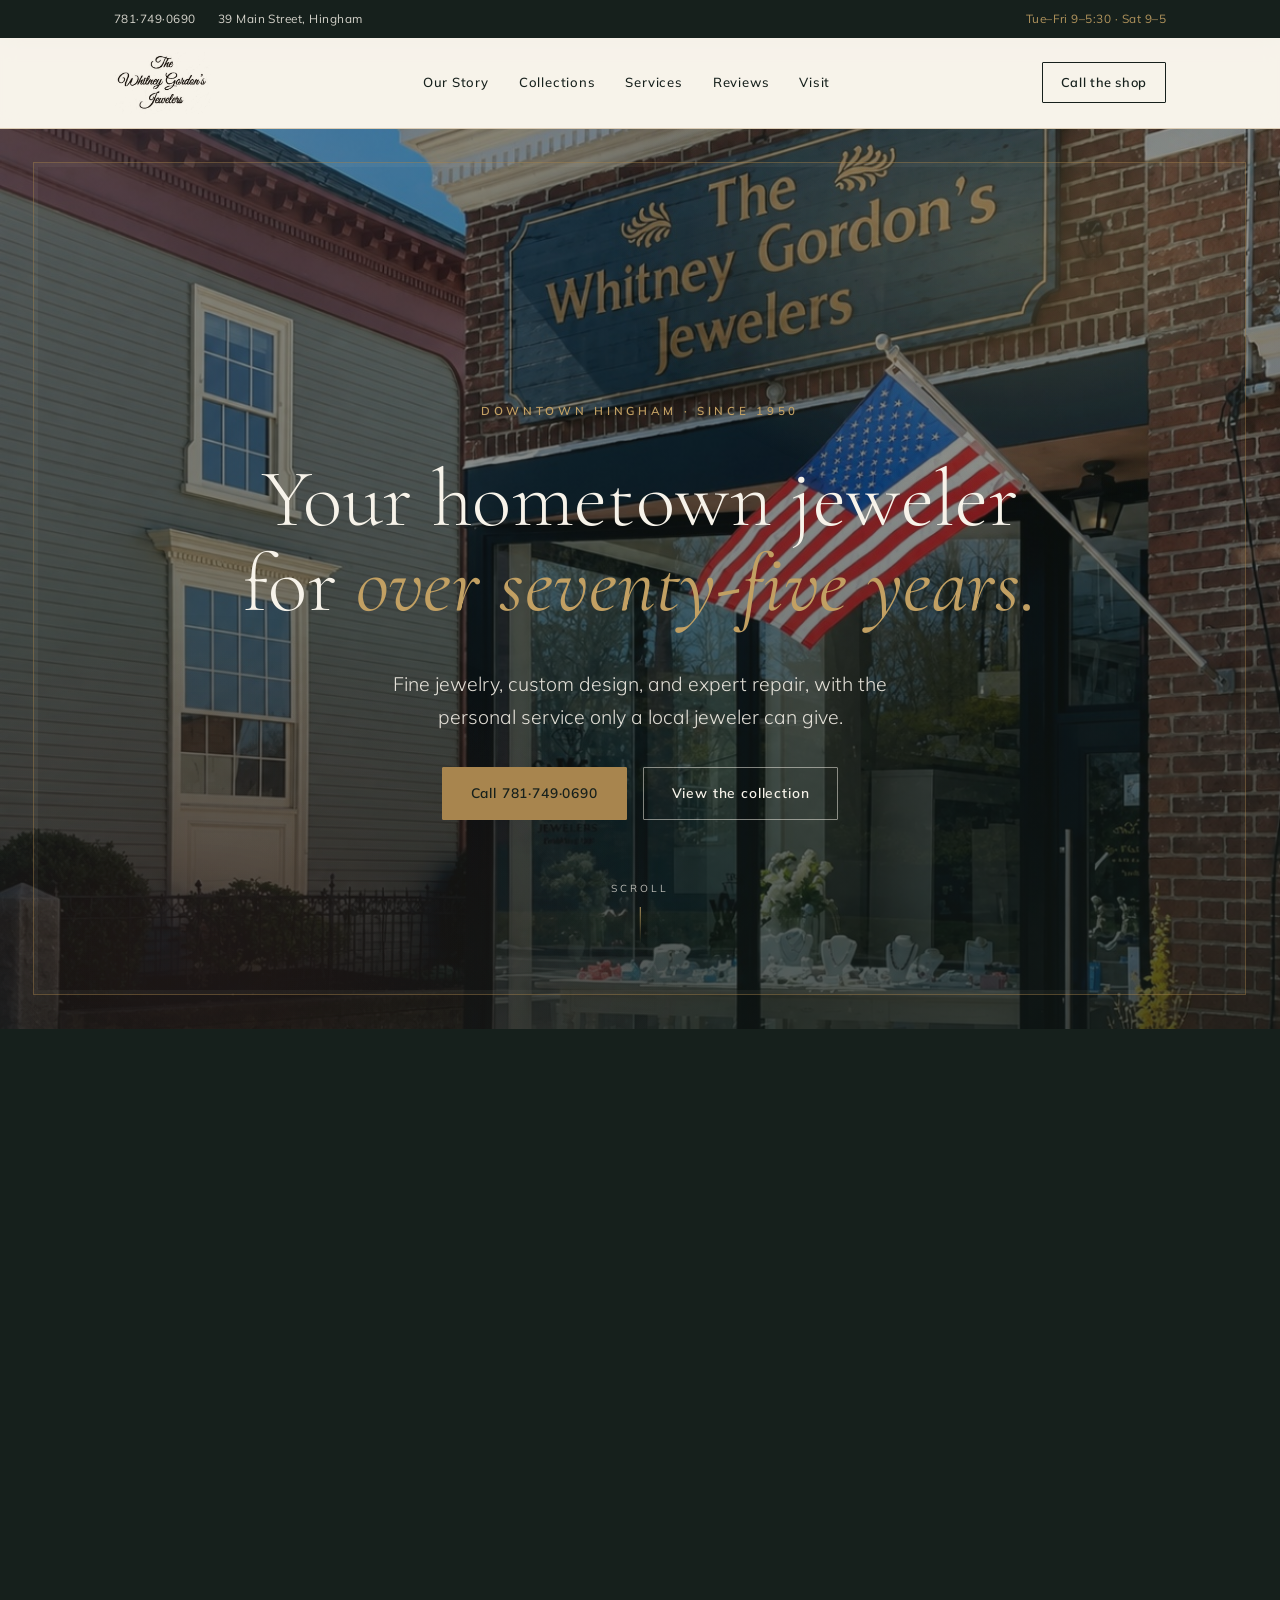
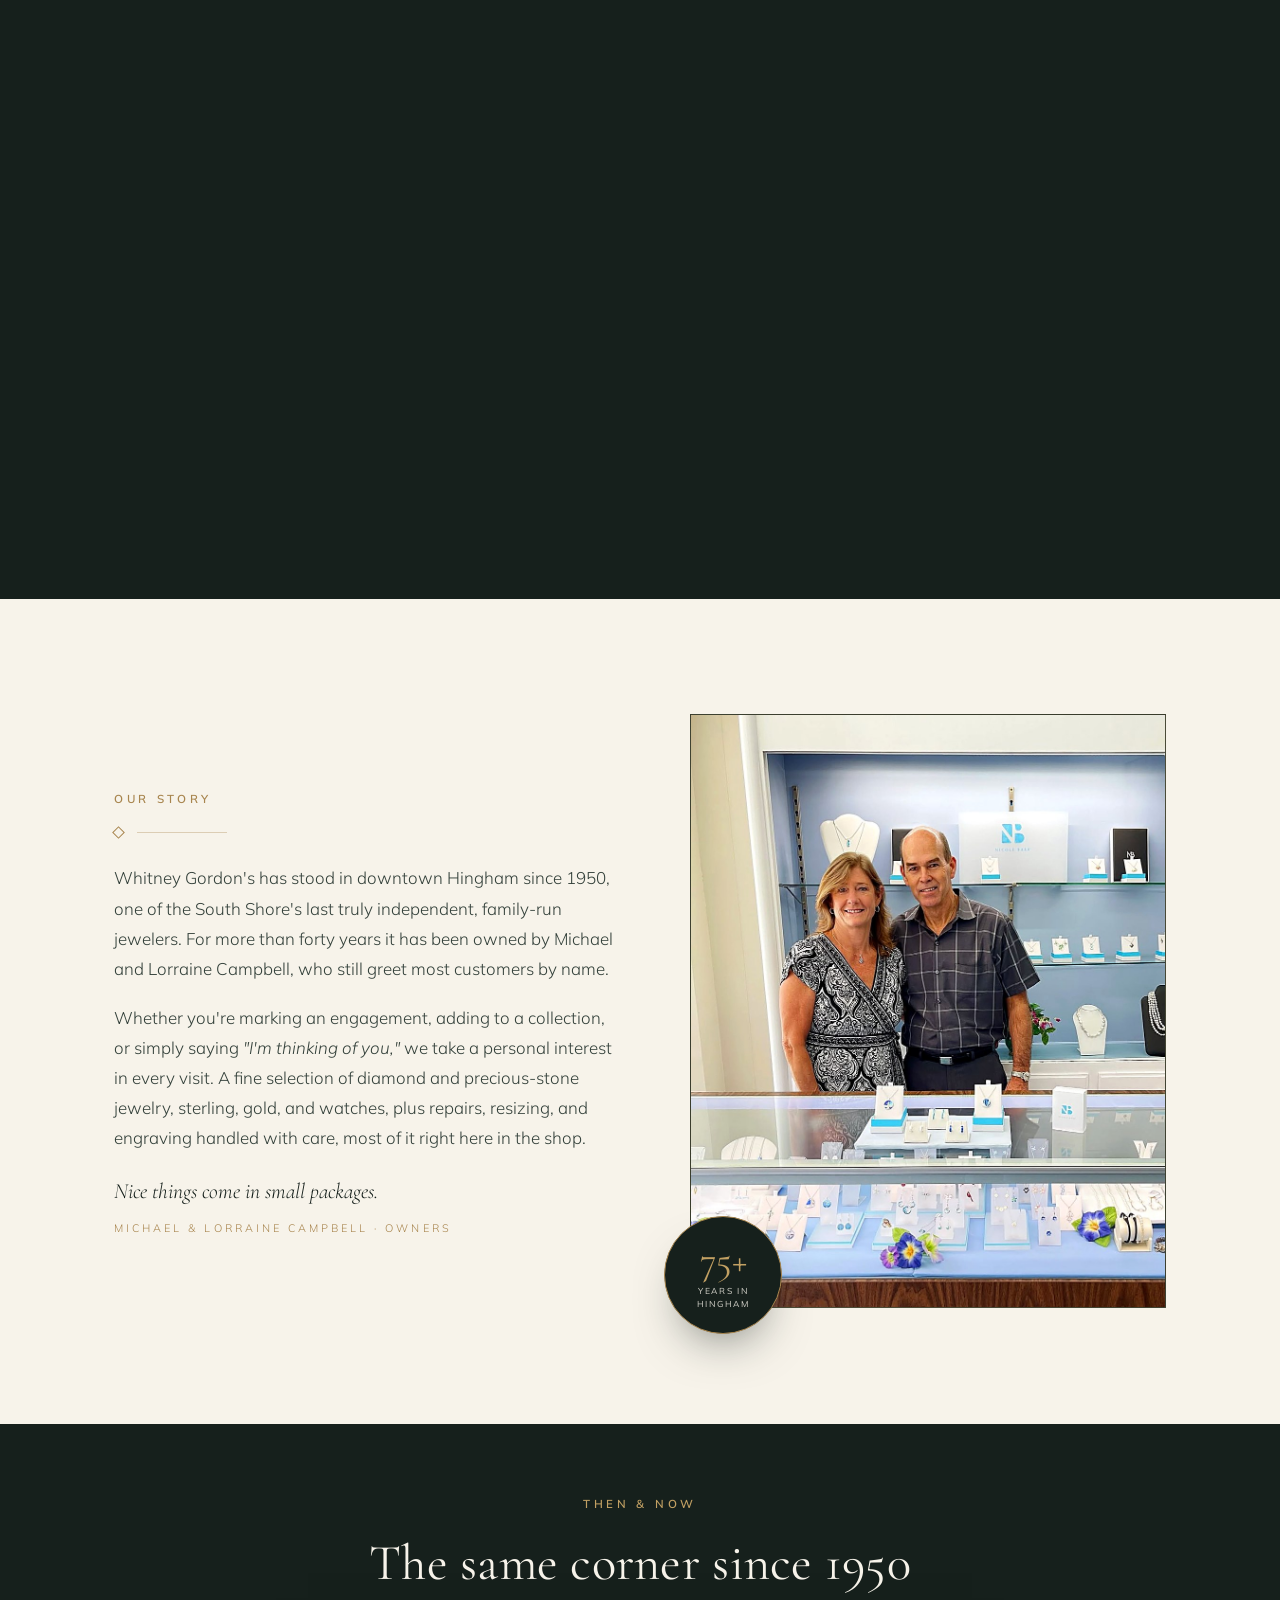
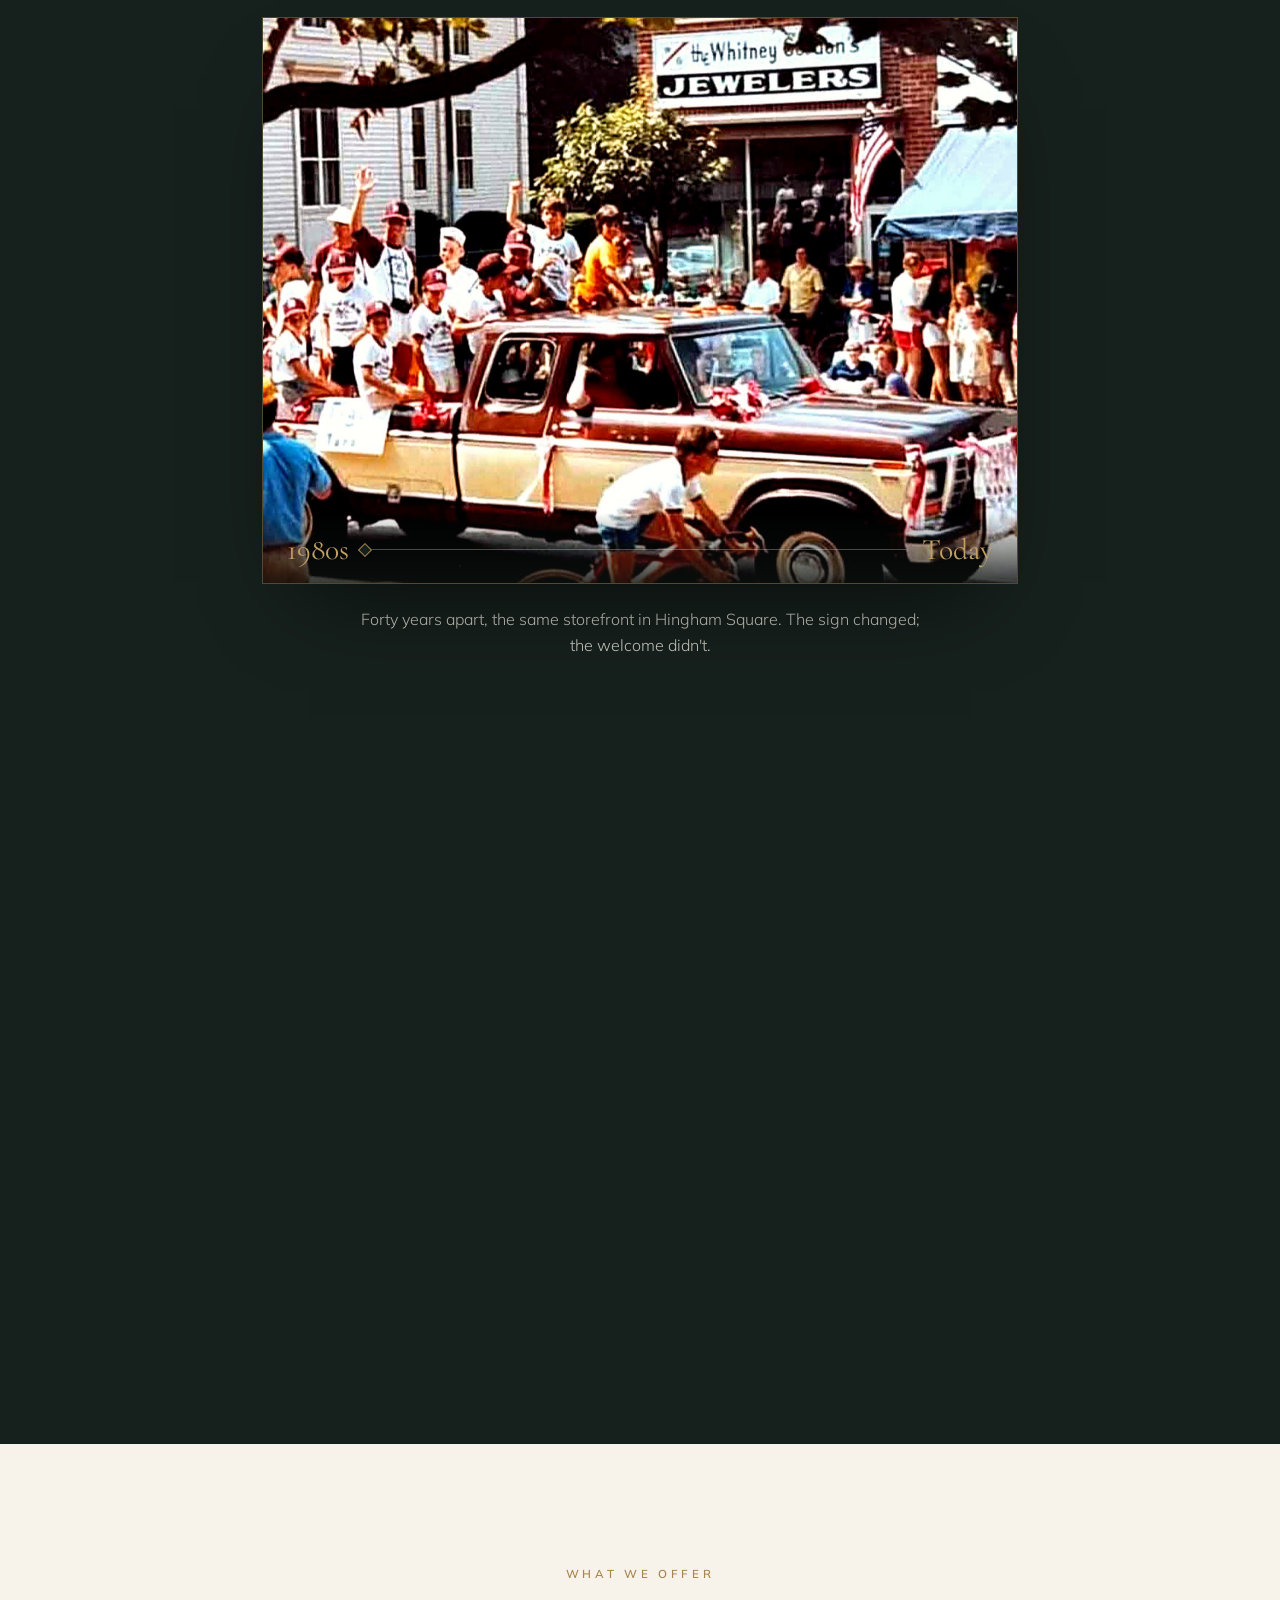
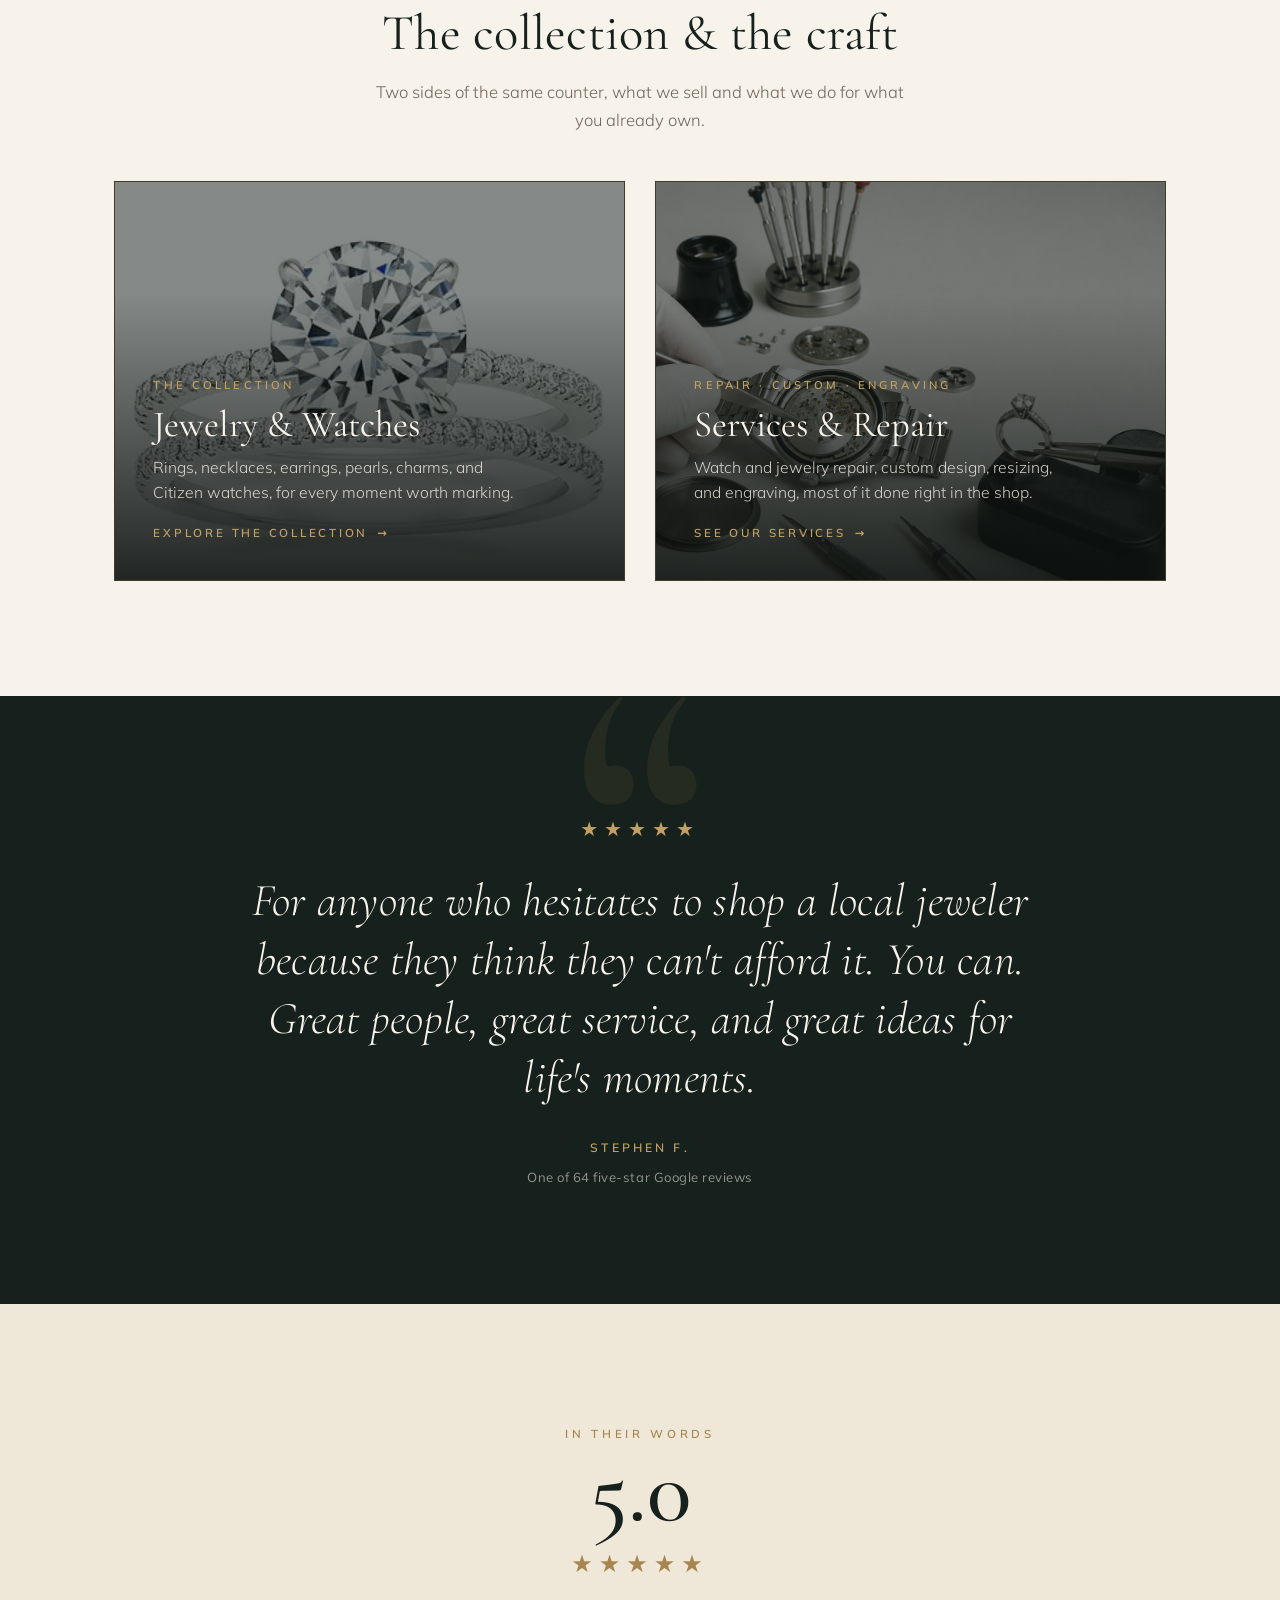
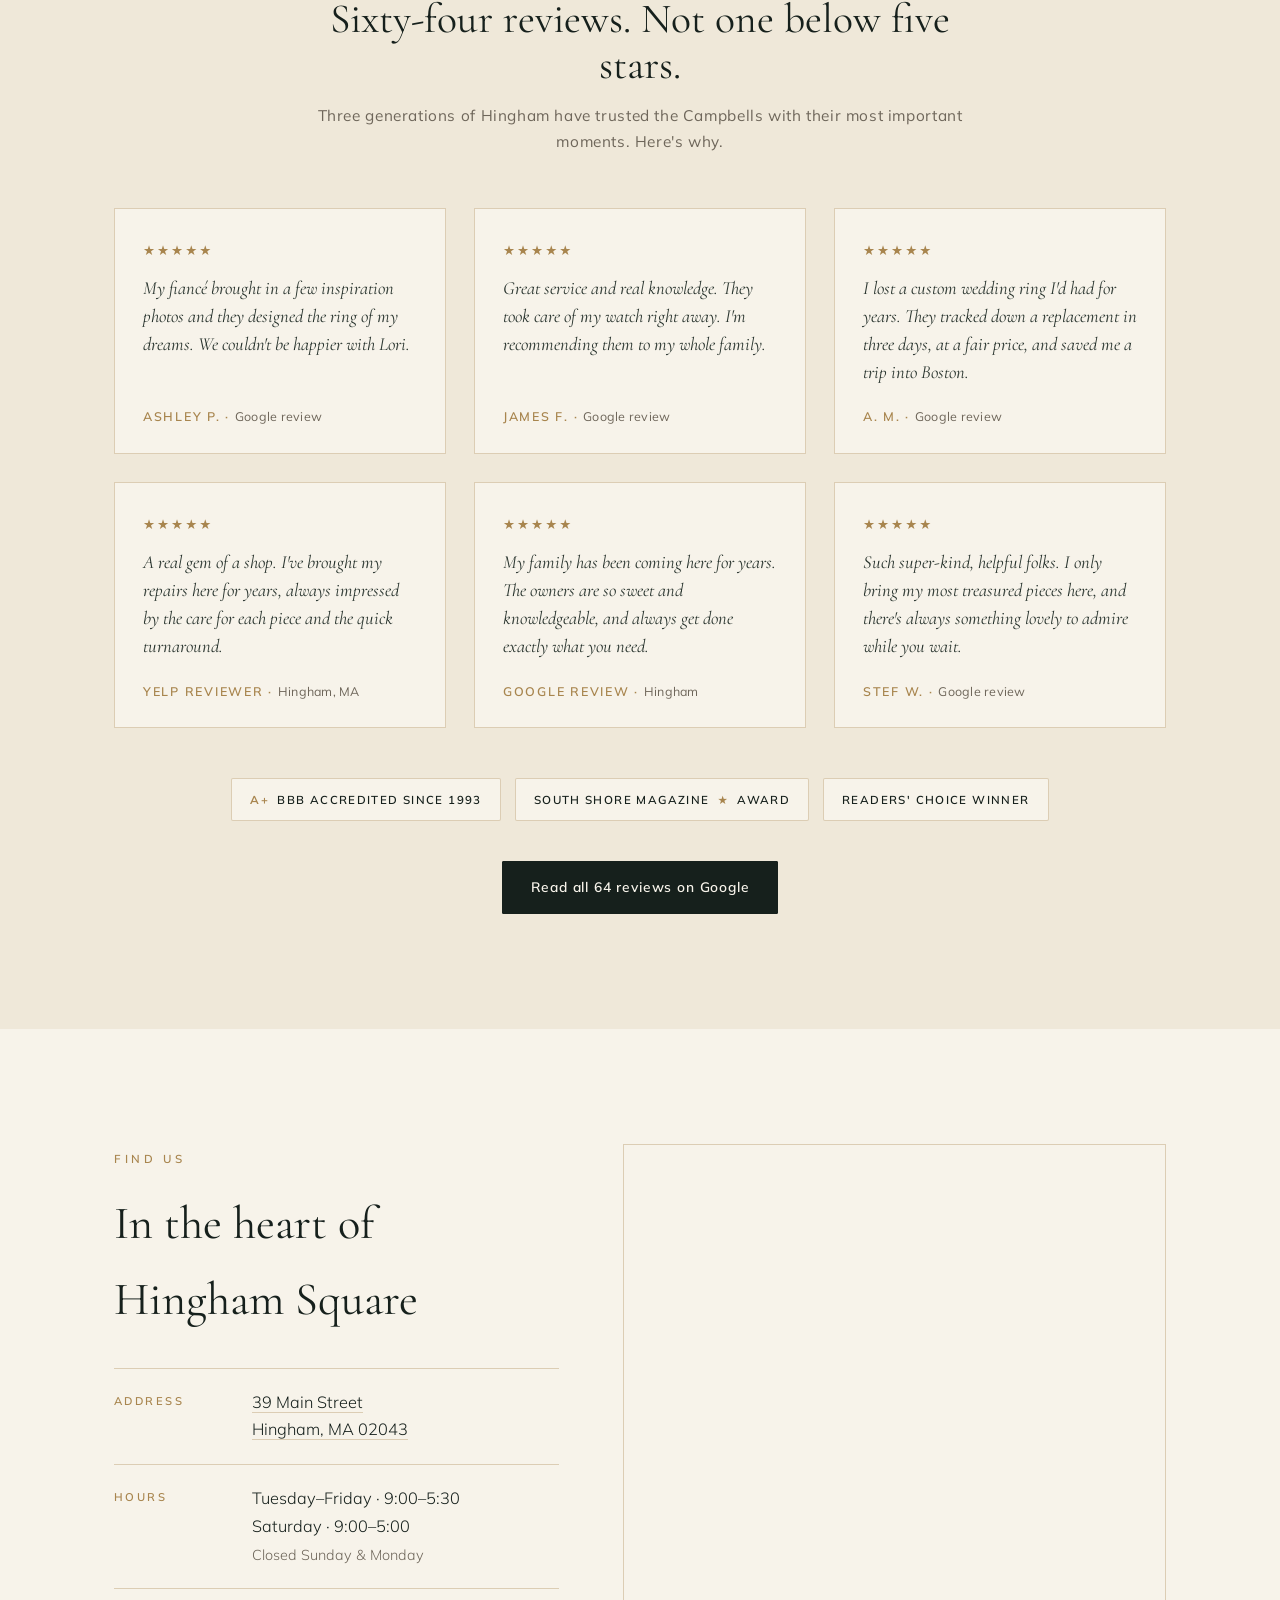
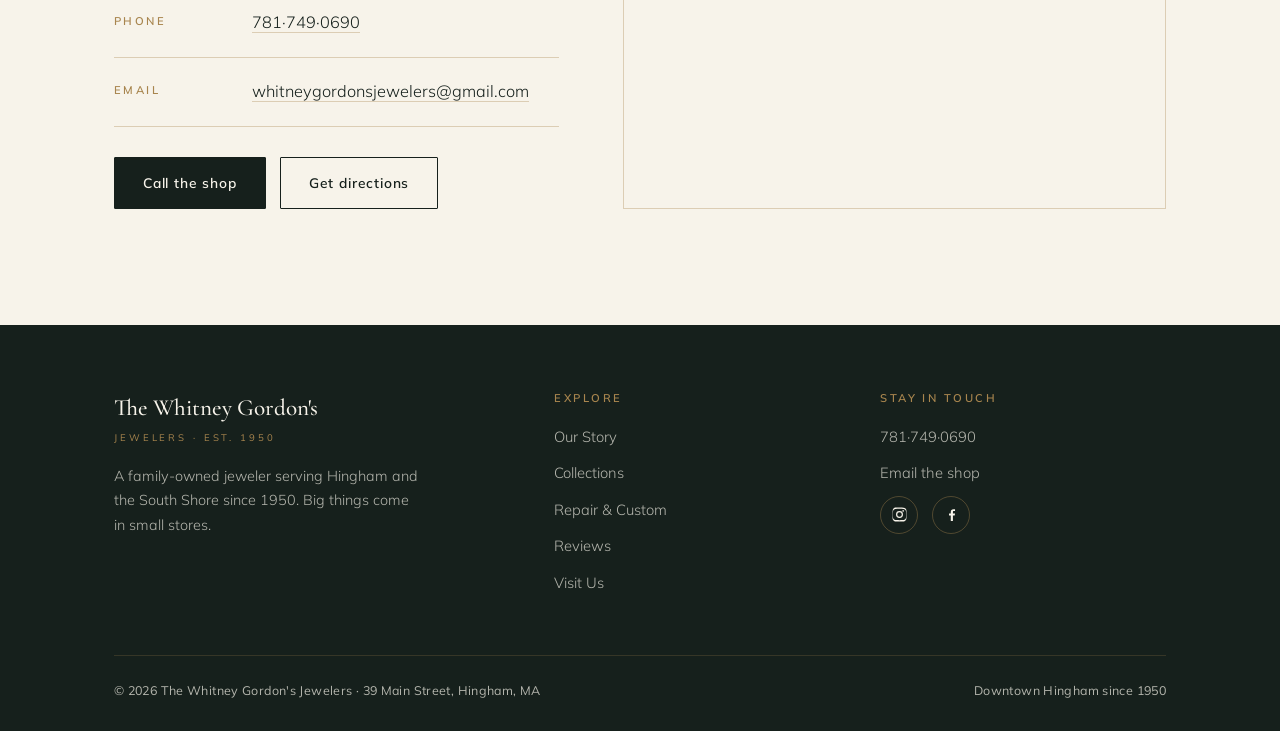
==== commit d0c0827e: "Add files via upload" ====
--- a/index.html
+++ b/index.html
@@ -229,26 +229,6 @@
   </div>
 </section>
 
-<!-- ===== LOCAL FAVORITES ===== -->
-<section class="story local-faves" id="local-favorites" style="background:var(--bone-2)">
-  <div class="wrap">
-    <div class="story-grid">
-      <div class="story-copy reveal">
-        <span class="eyebrow">Local Favorites</span>
-        <div class="rule rule--left" style="margin:18px 0 26px"><span class="ln"></span><span class="gem"></span><span class="ln"></span></div>
-        <h2 style="font-family:var(--serif);font-weight:400;font-size:clamp(1.9rem,4vw,2.8rem);line-height:1.1;margin-bottom:.5em">A New England classic, right on our counter</h2>
-        <p>Few pieces feel more at home on the South Shore than the Cape Cod Jewelry&reg; collection by LeStage, the convertible ball bracelet that has been handed down between mothers, daughters, and best friends for generations.</p>
-        <p>We keep a full case of it: bracelets, earrings, and necklaces in sterling and 14k gold, finished with the signature ball clasp that lets you start with one piece and build a set over the years. Come find the one that's yours.</p>
-      </div>
-      <div class="story-frame reveal">
-        <div class="frame" data-label="Photo &middot; Cape Cod Jewelry by LeStage  (images/cape-cod-jewelry.jpg)" style="aspect-ratio:1/1">
-          <img src="images/cape-cod-jewelry.jpg" alt="Cape Cod Jewelry by LeStage bracelets and earrings on display at The Whitney Gordon's Jewelers" loading="lazy">
-        </div>
-      </div>
-    </div>
-  </div>
-</section>
-
 <!-- ===== FEATURED QUOTE ===== -->
 <section class="feature">
   <div class="wrap reveal">
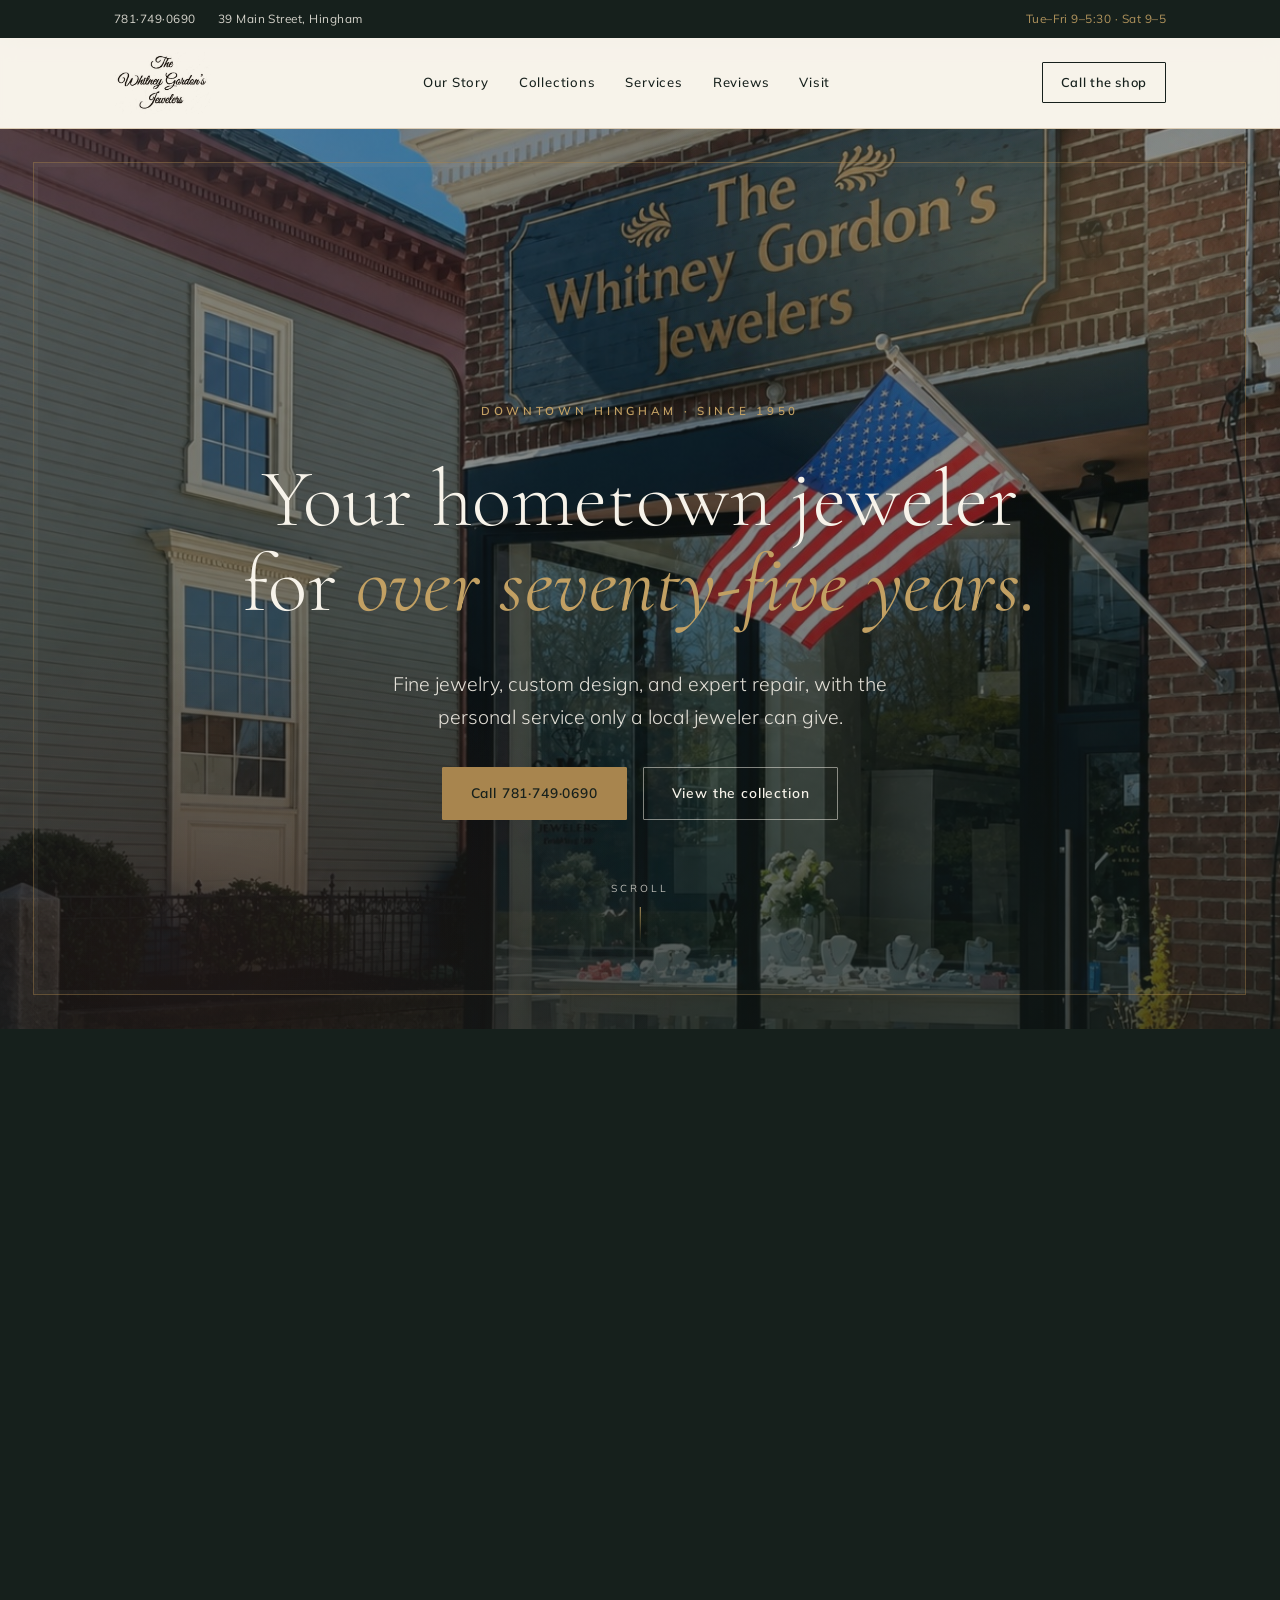
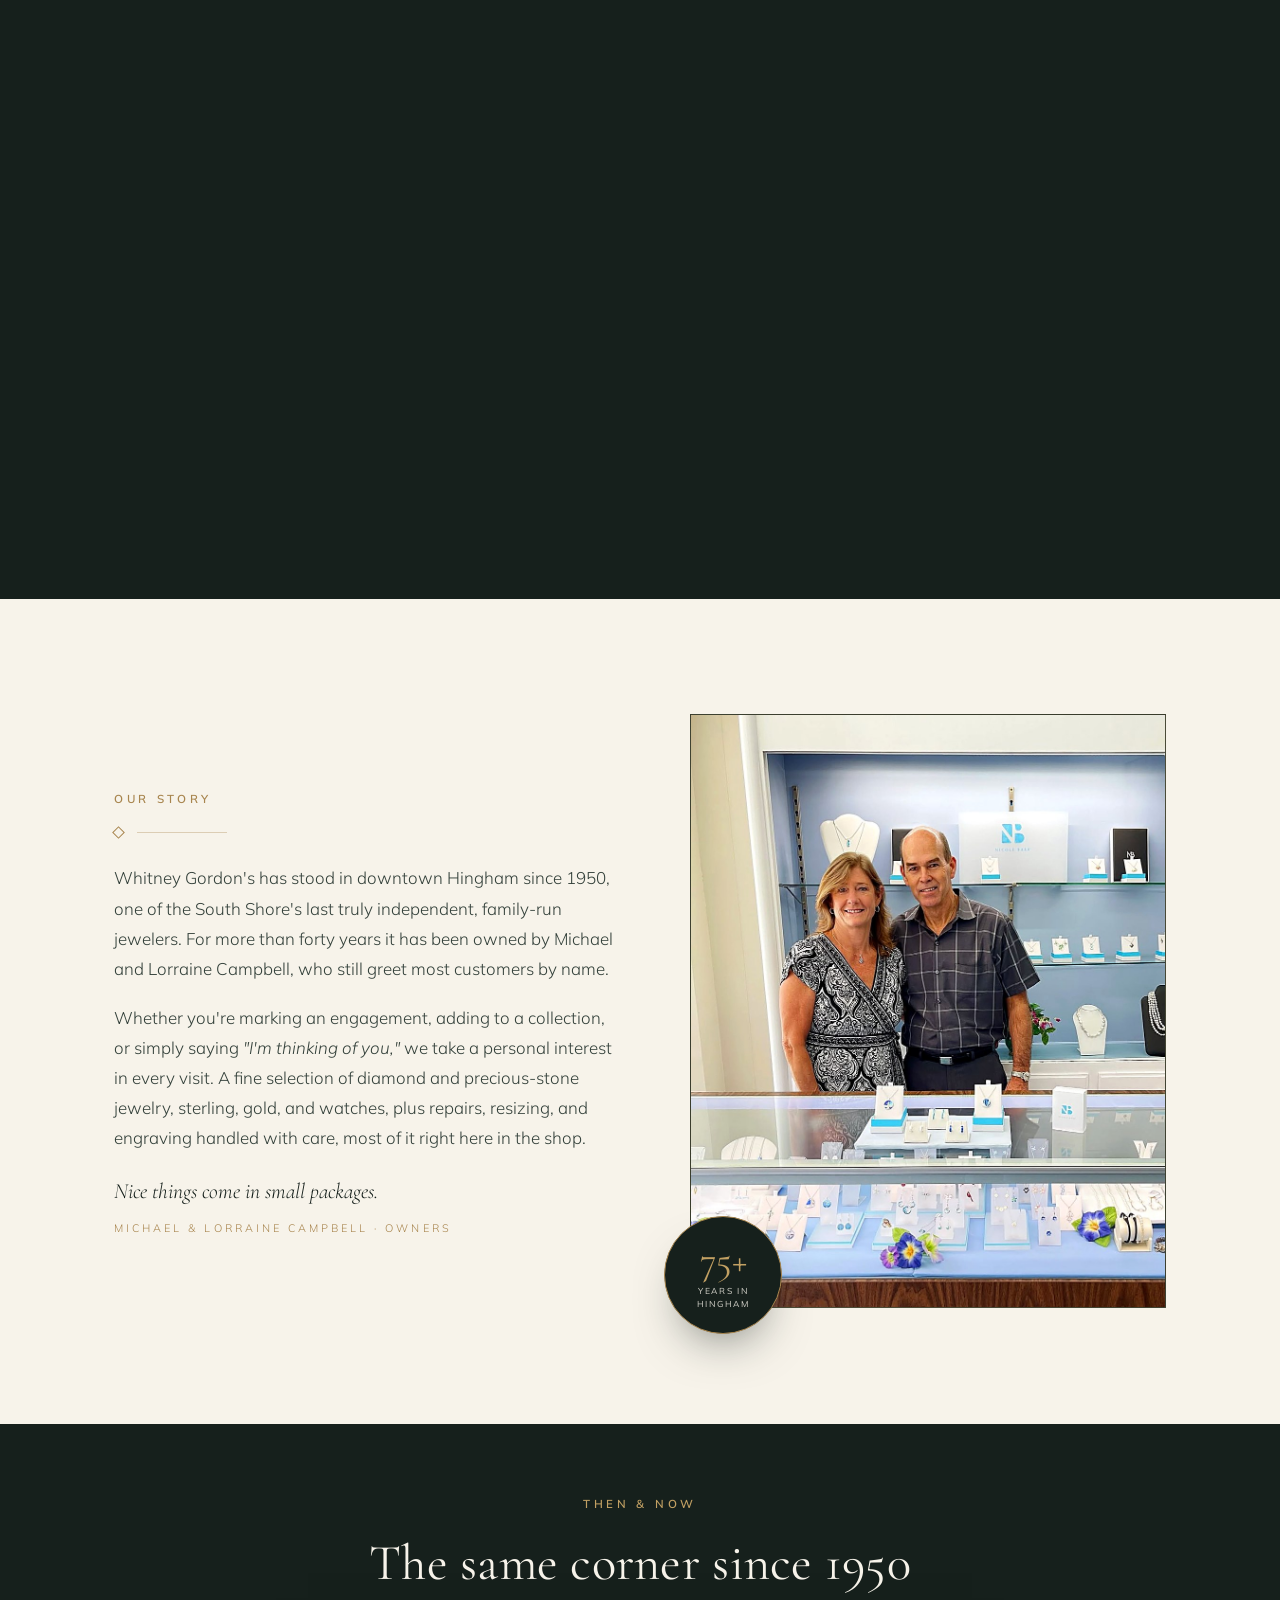
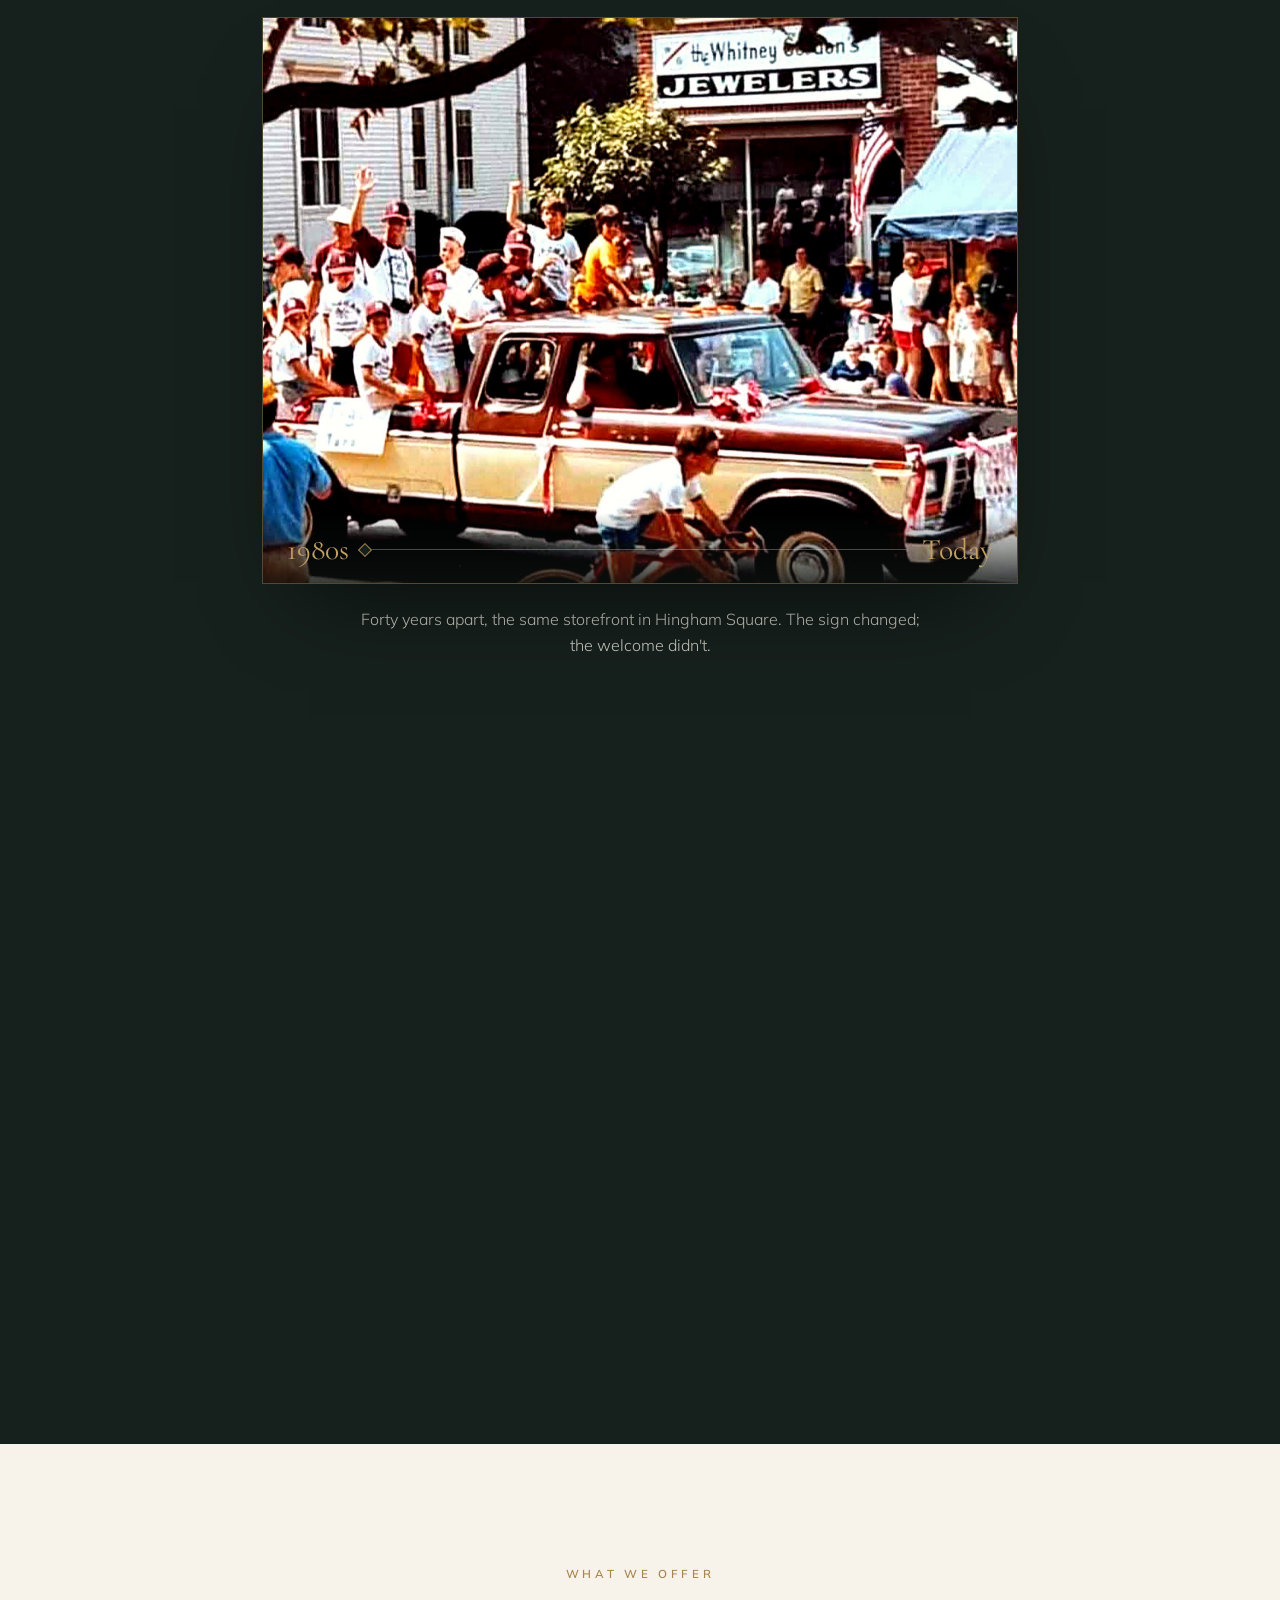
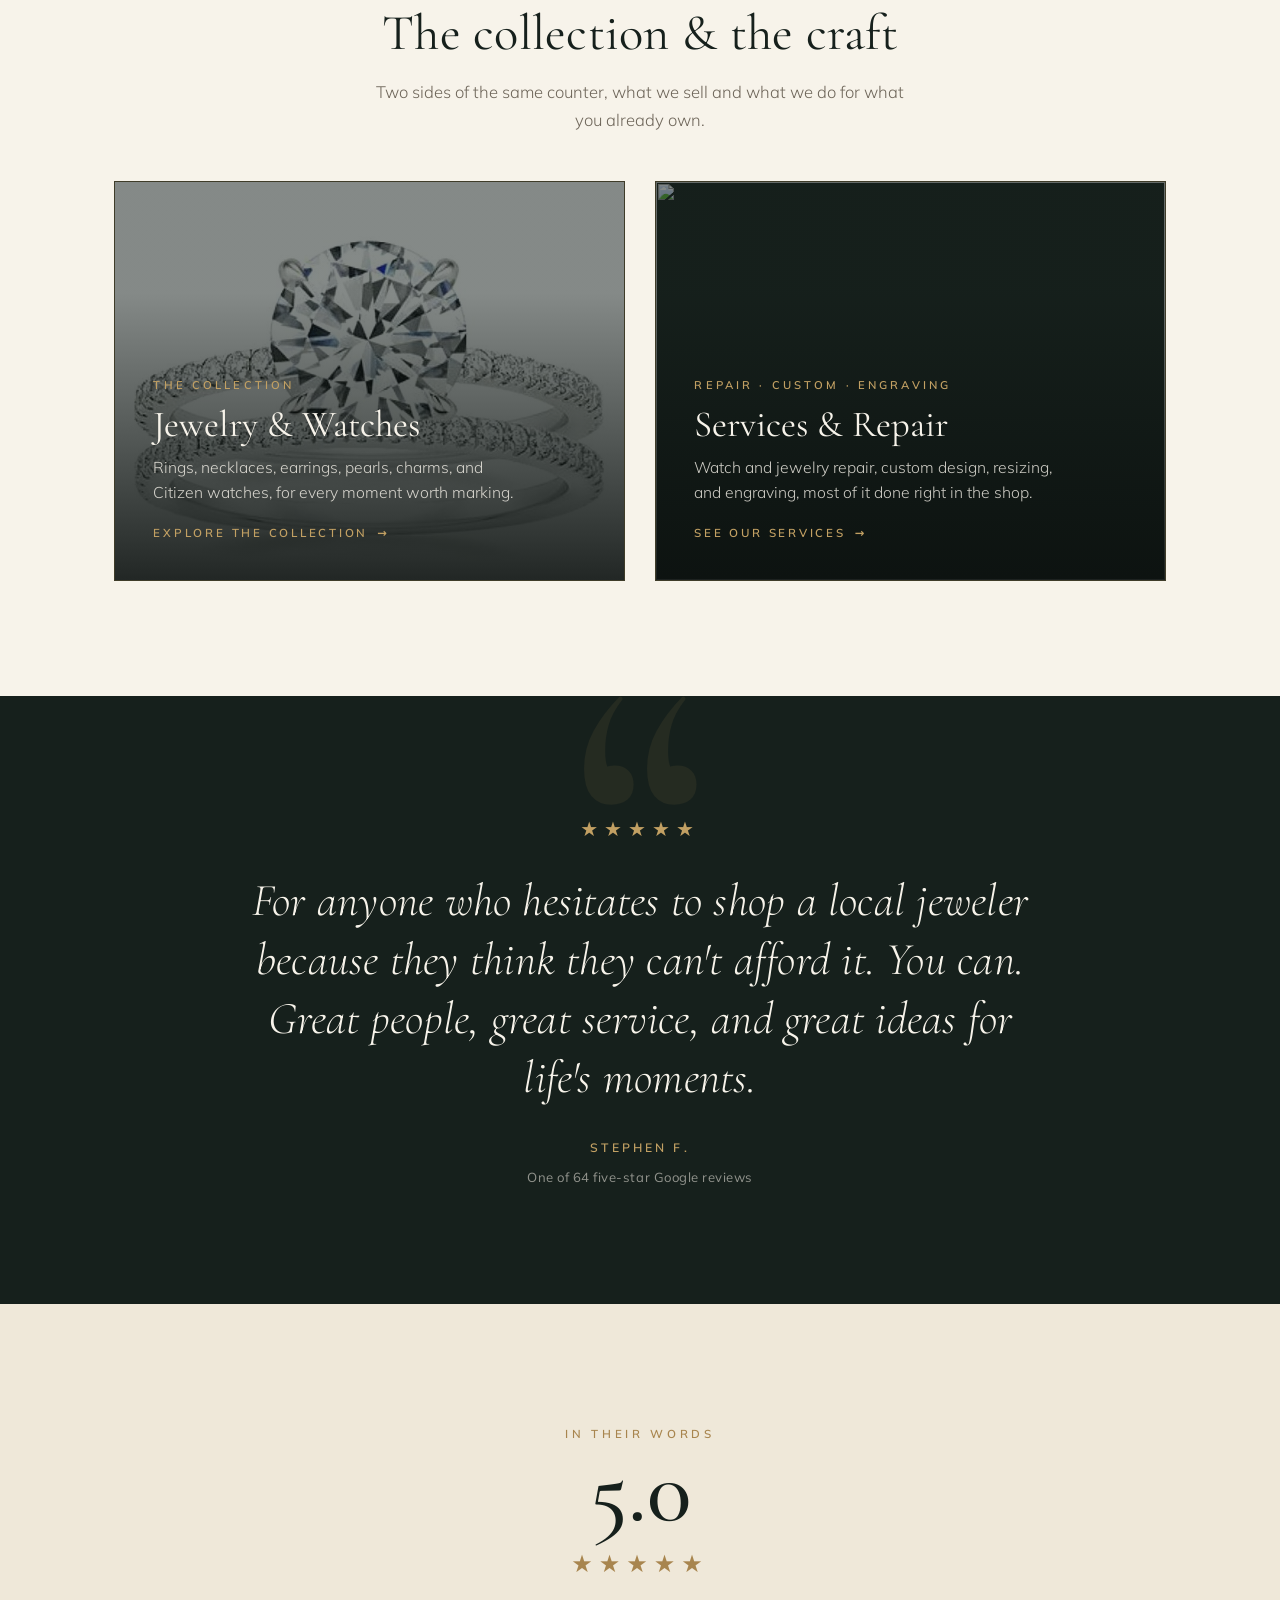
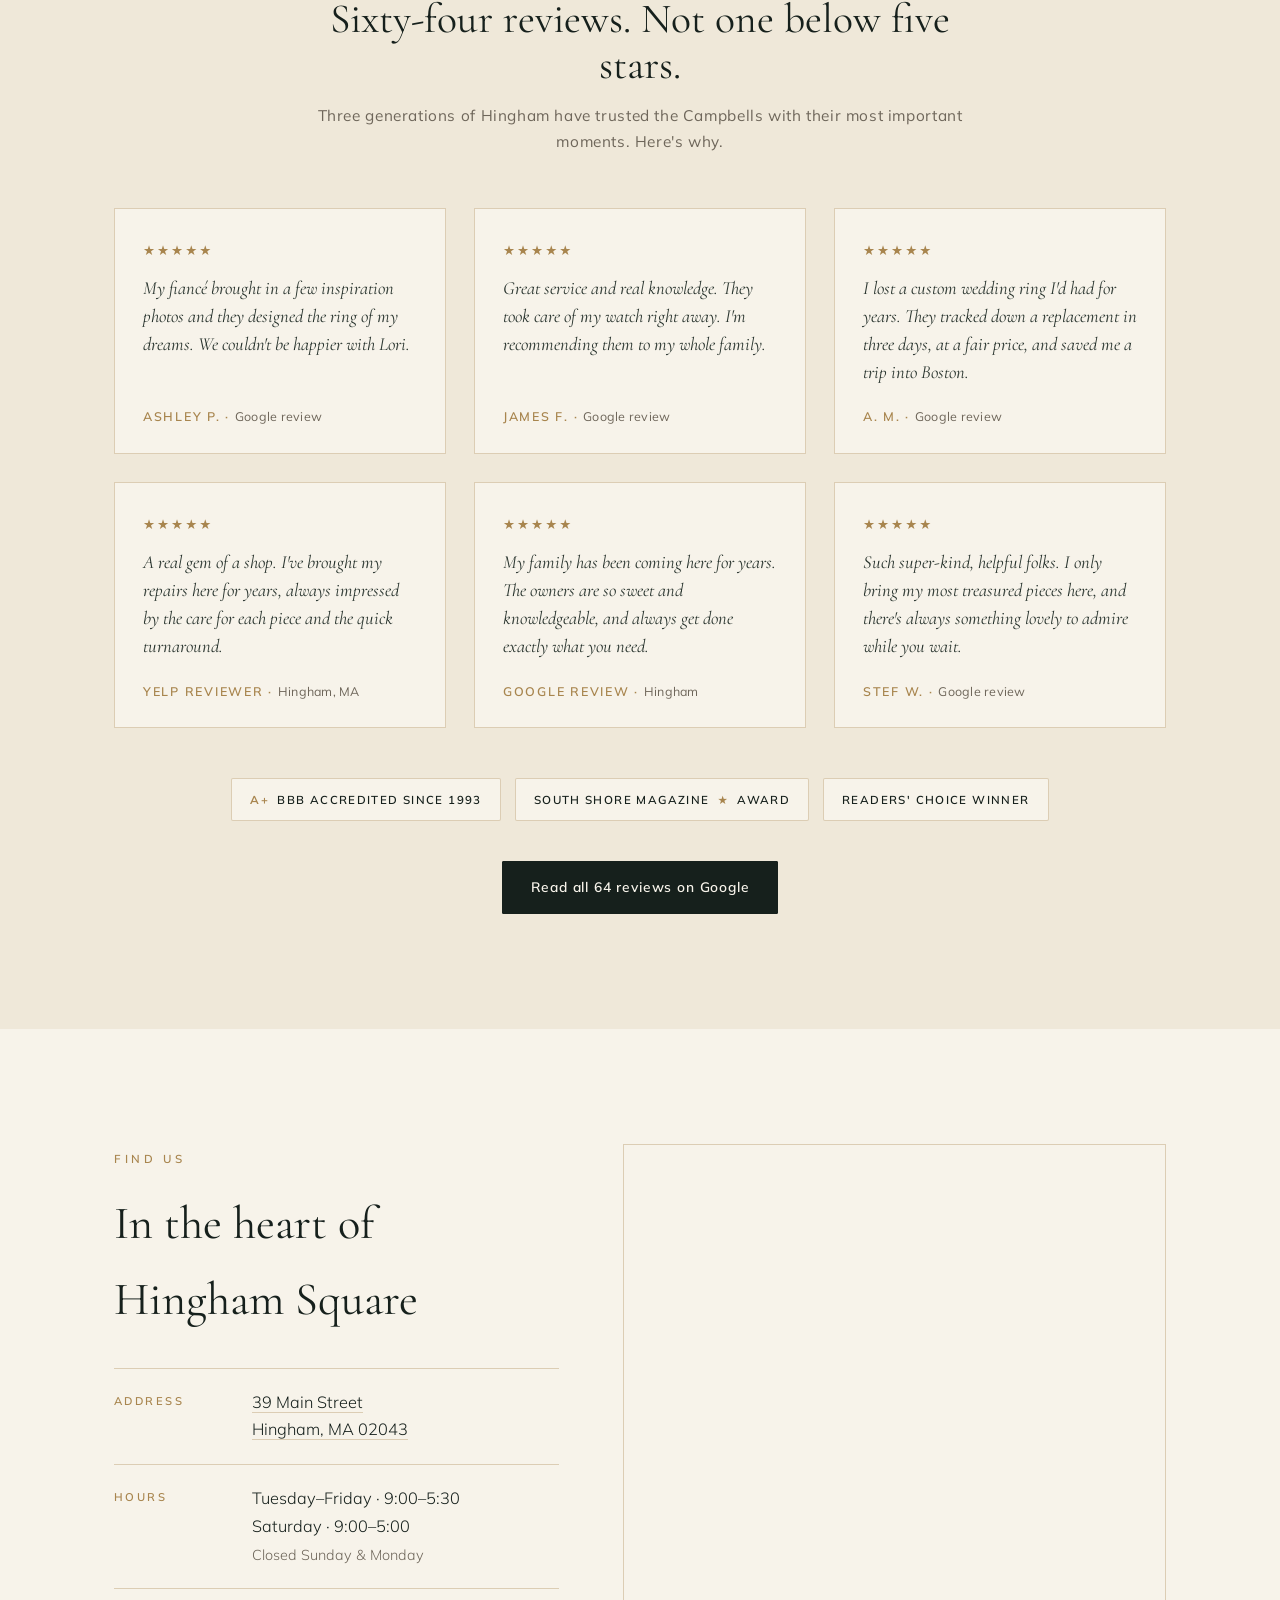
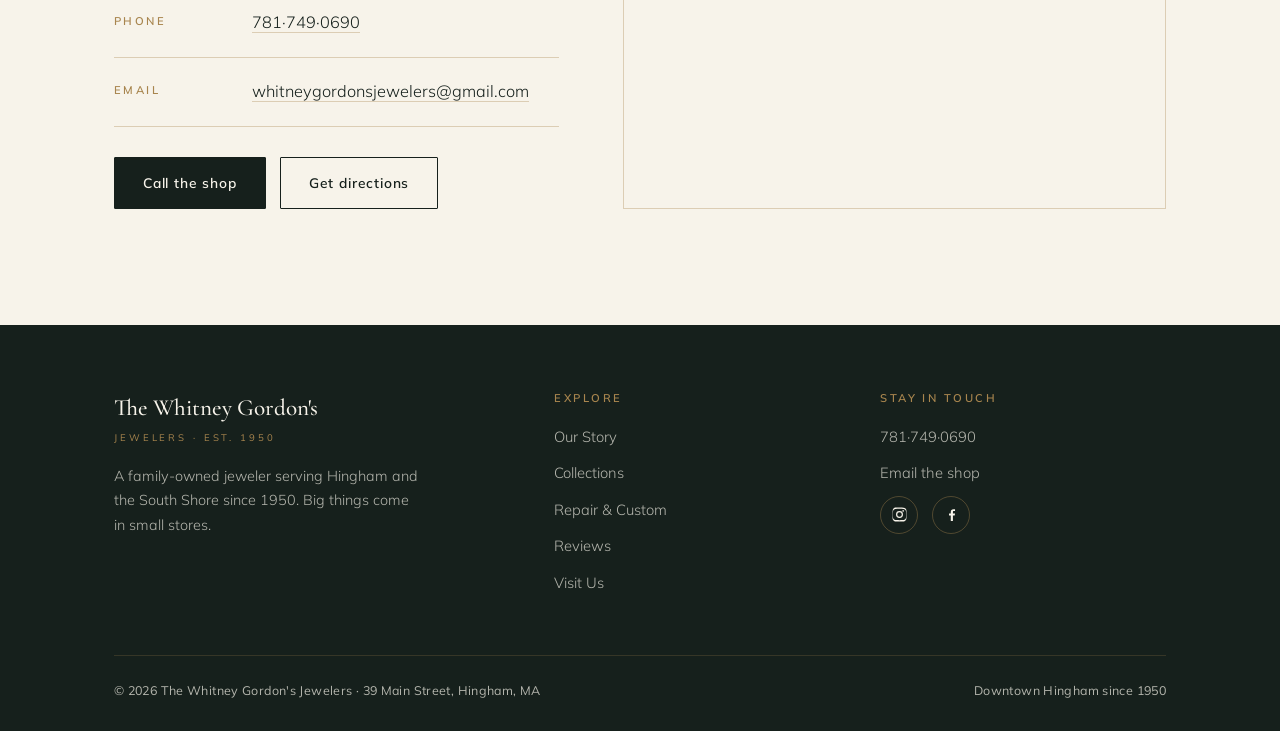
==== commit c551b4c0: "Add files via upload" ====
--- a/index.html
+++ b/index.html
@@ -217,7 +217,7 @@
         </div>
       </a>
       <a class="explore-card reveal" href="services.html">
-        <img src="images/watches.jpg" alt="" loading="lazy">
+        <img src="images/services.jpg" alt="" loading="lazy">
         <div class="ec-body">
           <span class="ec-eyebrow">Repair · Custom · Engraving</span>
           <h3>Services &amp; Repair</h3>
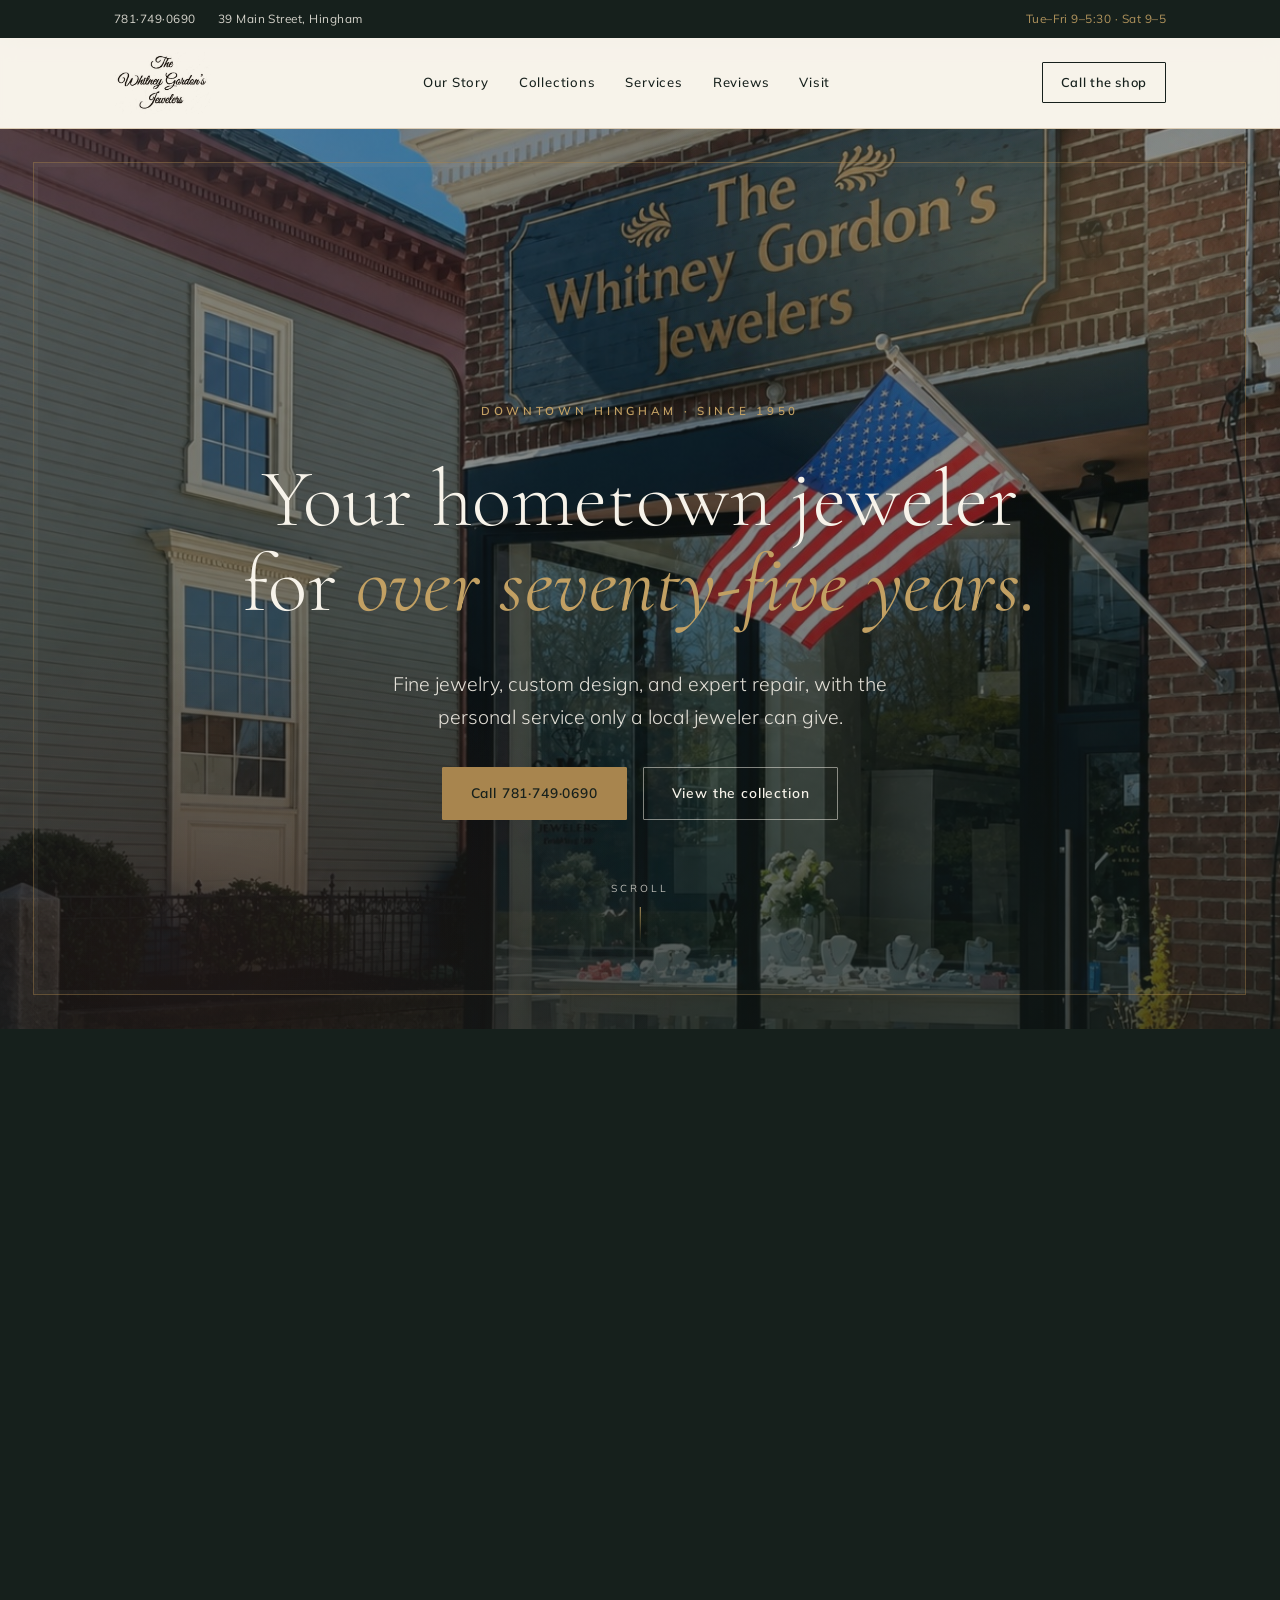
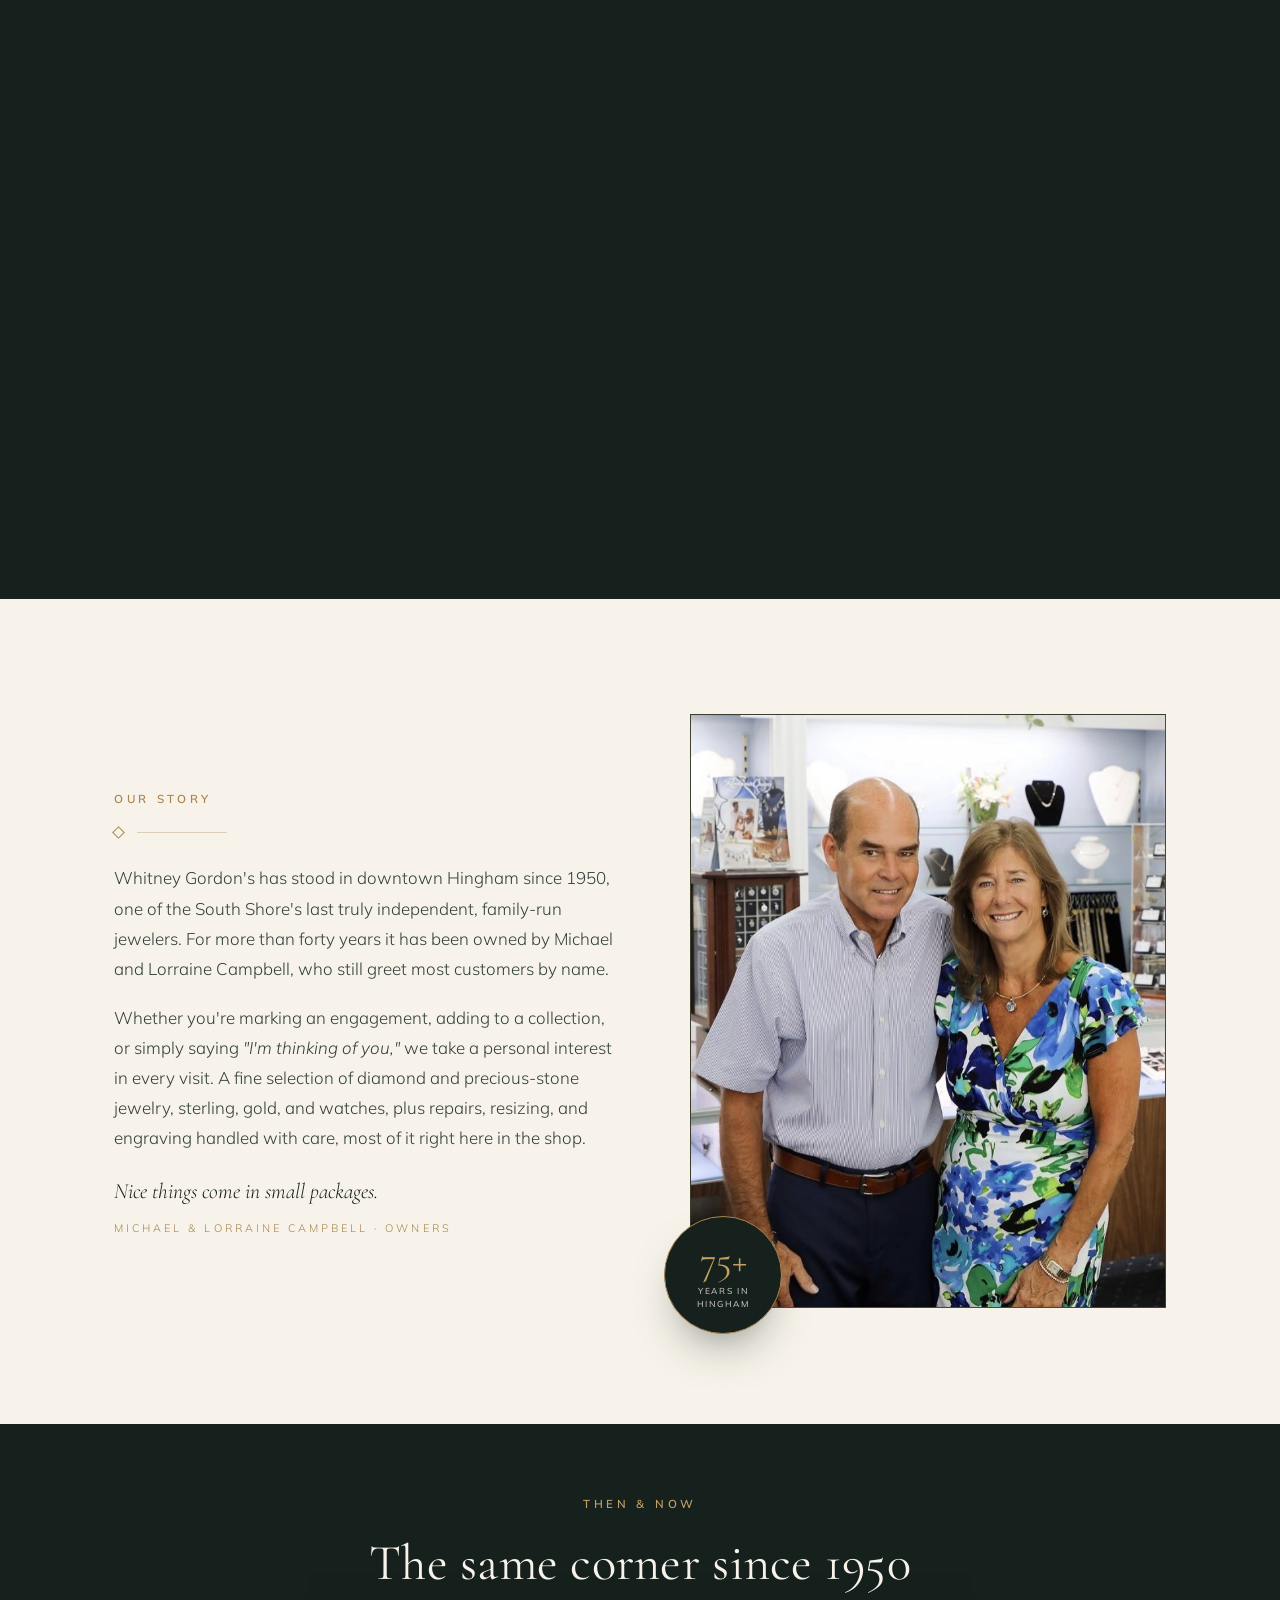
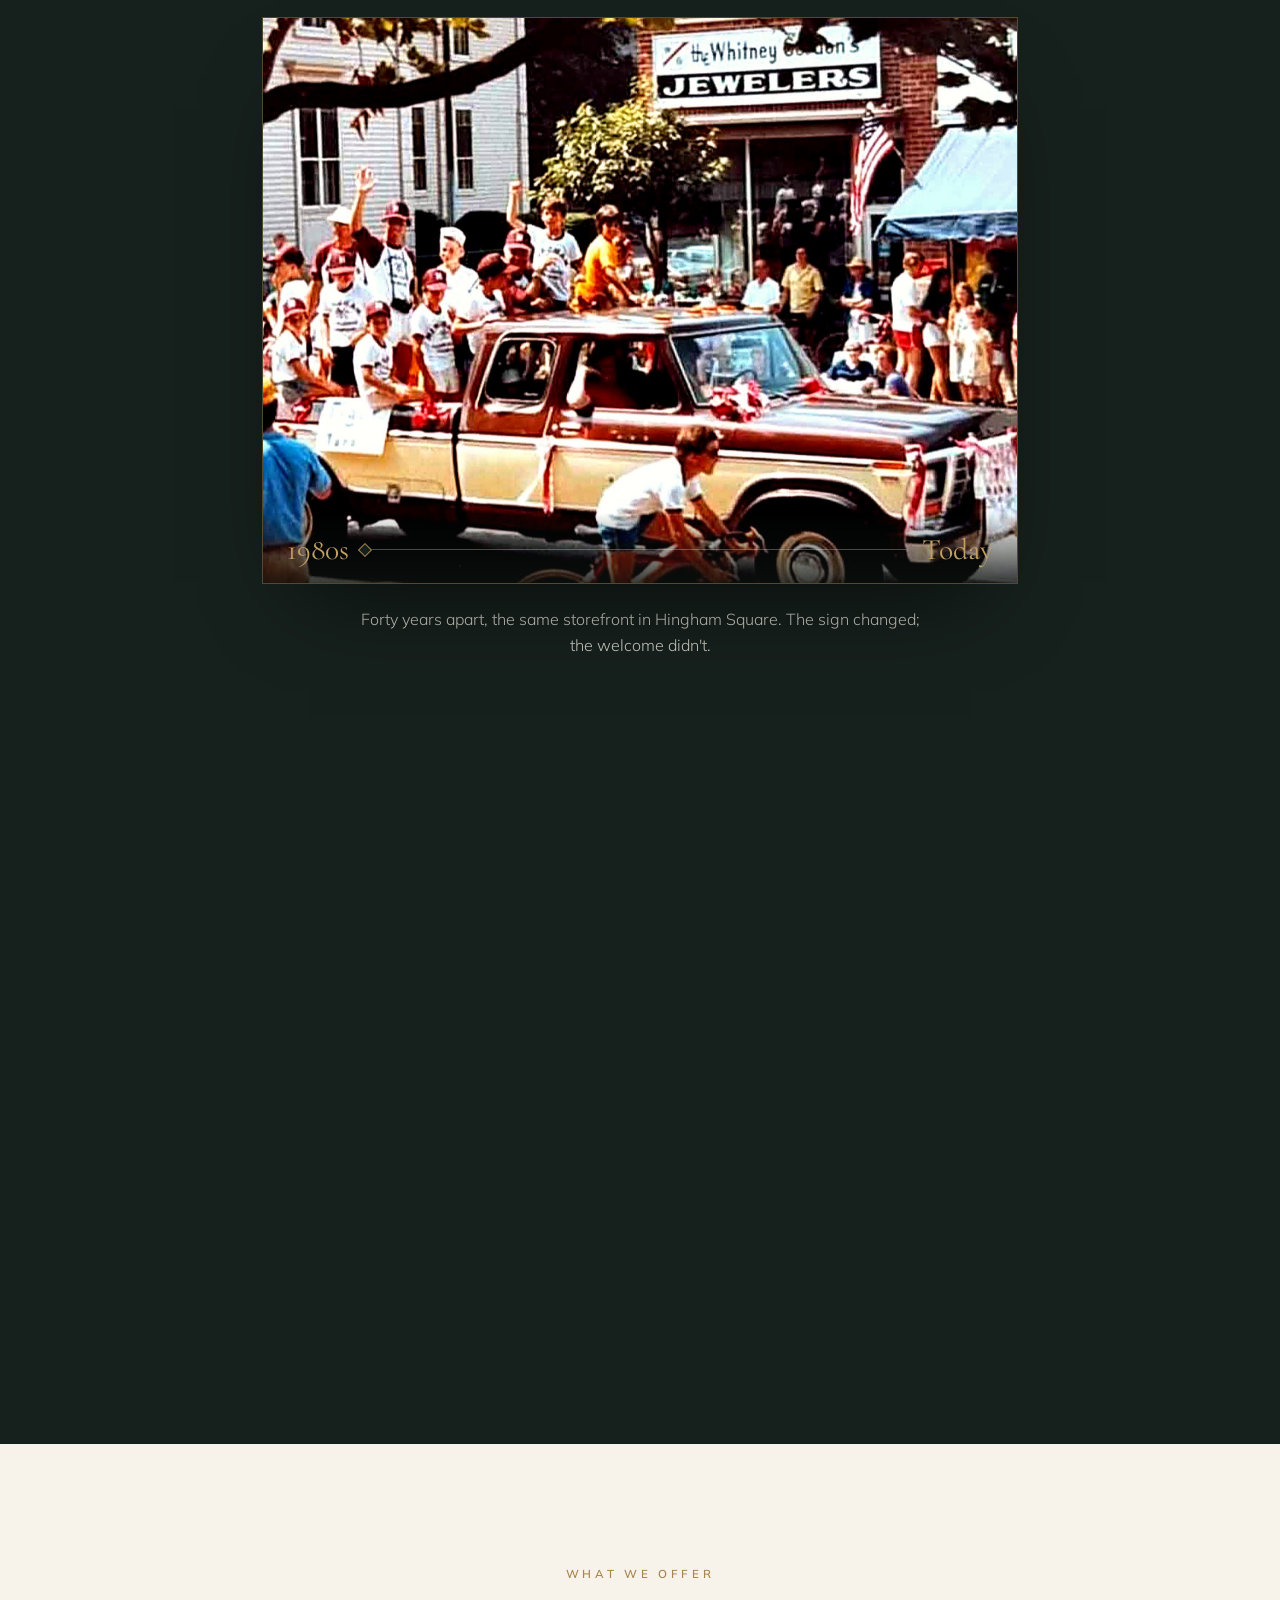
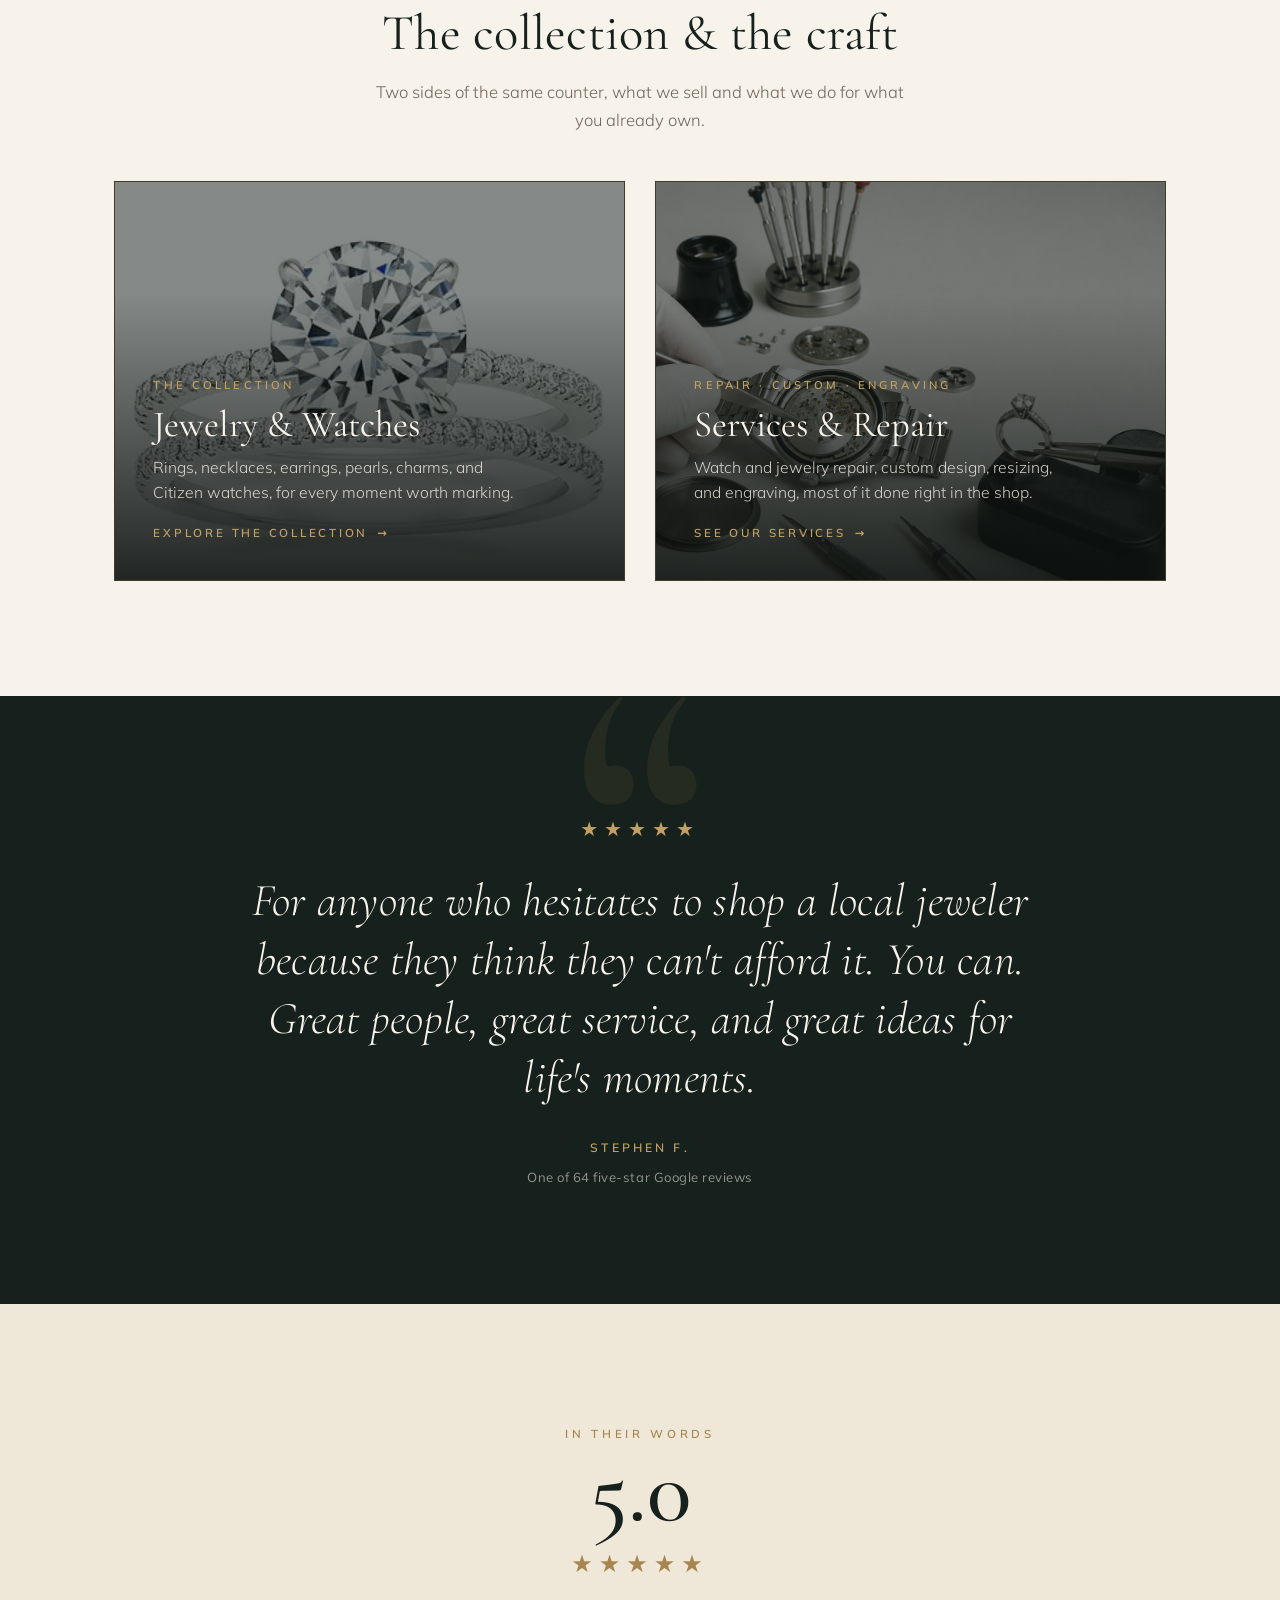
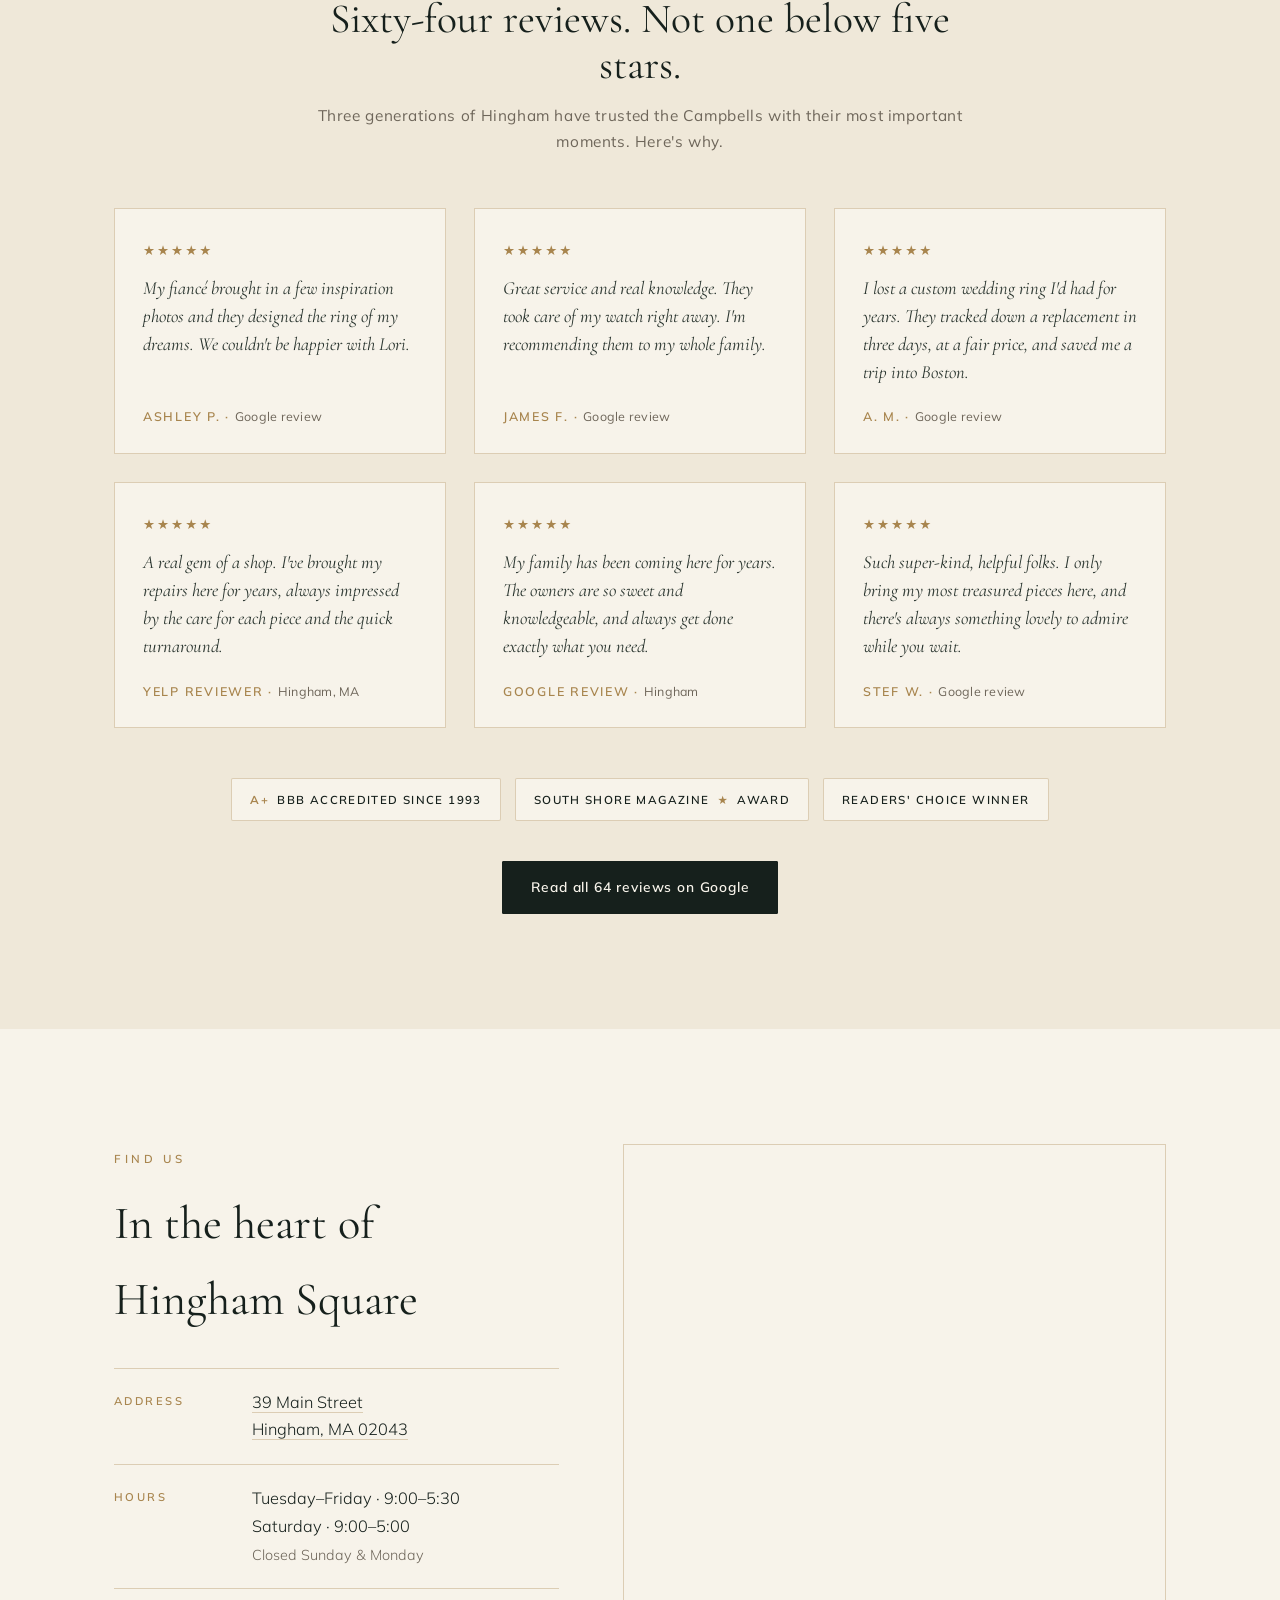
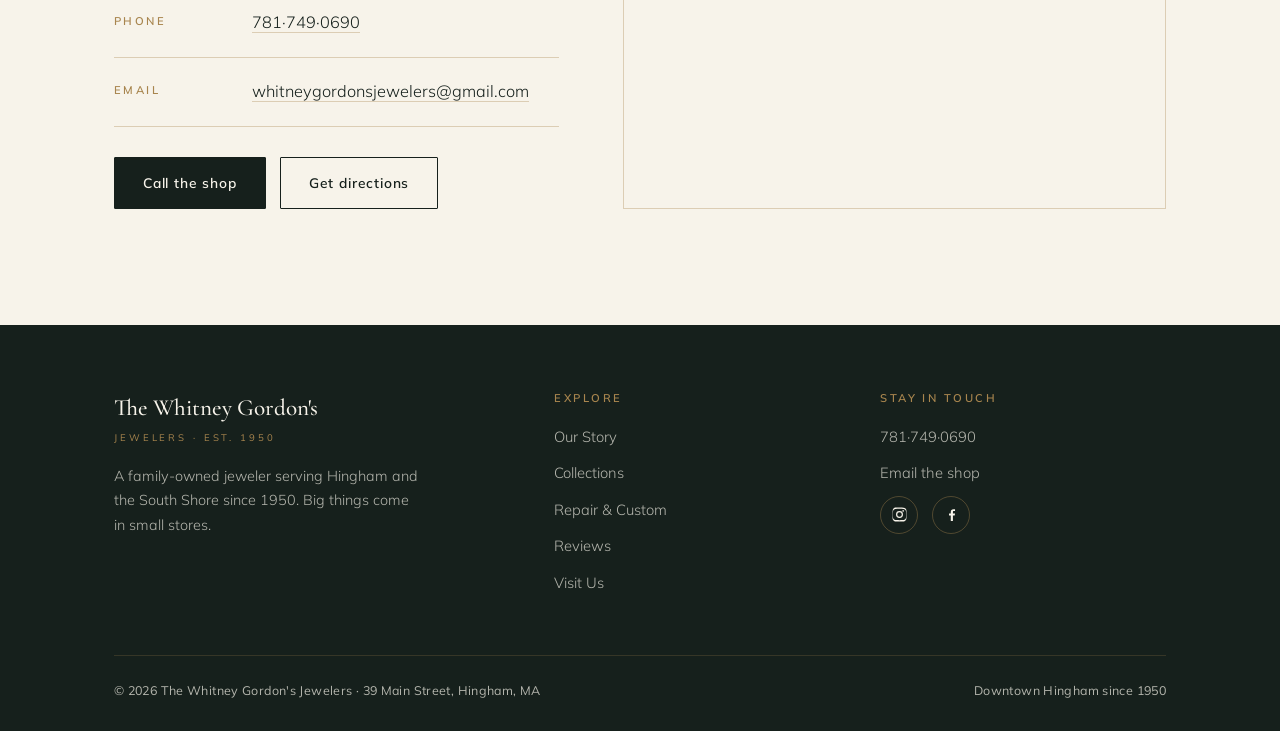
==== commit a212623d: "Add files via upload" ====
--- a/index.html
+++ b/index.html
@@ -366,10 +366,10 @@
   <div class="wg-modal__scrim" data-wg-close></div>
   <div class="wg-modal__card">
     <button class="wg-modal__close" type="button" aria-label="Close" data-wg-close>&times;</button>
-    <span class="wg-modal__eyebrow">Holiday Hours</span>
+    <span class="wg-modal__eyebrow">Vacation Hours</span>
     <div class="wg-rule"><span class="ln"></span><span class="gem"></span><span class="ln"></span></div>
-    <h2 class="wg-modal__title" id="wgHolidayTitle">Closed for the <em>Fourth of July</em></h2>
-    <p class="wg-modal__text" id="wgHolidayText">In observance of Independence Day, our shop will be <b>closed Saturday, July 4th</b>. We'll reopen <b>Tuesday, July 7th at 9 AM</b>. Wishing you and yours a happy and safe holiday.</p>
+    <h2 class="wg-modal__title" id="wgHolidayTitle">Closed for <em>Summer Vacation</em></h2>
+    <p class="wg-modal__text" id="wgHolidayText">Our shop will be <b>closed Saturday, July 4th through Monday, July 13th</b> while we're away on vacation. We'll reopen <b>Tuesday, July 14th at 9 AM</b>. Thank you, and we'll see you when we're back!</p>
     <button class="wg-modal__btn" type="button" data-wg-close>Got it</button>
   </div>
 </div>
@@ -378,9 +378,9 @@
   var modal = document.getElementById('wgHoliday');
   if(!modal) return;
 
-  /* Auto-expires: stops showing on its own after July 4, 2026.
+  /* Auto-expires: stops showing on its own after the shop reopens, July 14, 2026.
      (Month is 0-indexed, so 6 = July.) */
-  if(new Date() >= new Date(2026, 6, 5, 0, 0, 0)) return;
+  if(new Date() >= new Date(2026, 6, 14, 0, 0, 0)) return;
 
   /* Show only once per browser session so it isn't naggy. */
   try{ if(sessionStorage.getItem('wgHolidaySeen')) return; }catch(e){}
--- a/styles.css
+++ b/styles.css
@@ -306,11 +306,11 @@
   .brand-row{
     display:flex;flex-wrap:wrap;justify-content:center;align-items:center;gap:14px 48px;margin-top:46px;
   }
-  .brand-row span{
+  .brand-row span,.brand-row a{
     font-family:var(--serif);font-size:clamp(1.15rem,2.3vw,1.7rem);color:var(--ink);
-    opacity:.62;transition:opacity .25s,color .25s;letter-spacing:.02em;
-  }
-  .brand-row span:hover{opacity:1;color:var(--garnet)}
+    opacity:.62;transition:opacity .25s,color .25s;letter-spacing:.02em;text-decoration:none;
+  }
+  .brand-row span:hover,.brand-row a:hover{opacity:1;color:var(--garnet)}
 
   /* ======================= FEATURED QUOTE ======================= */
   .feature{background:var(--ink);color:var(--bone);position:relative;overflow:hidden;text-align:center}
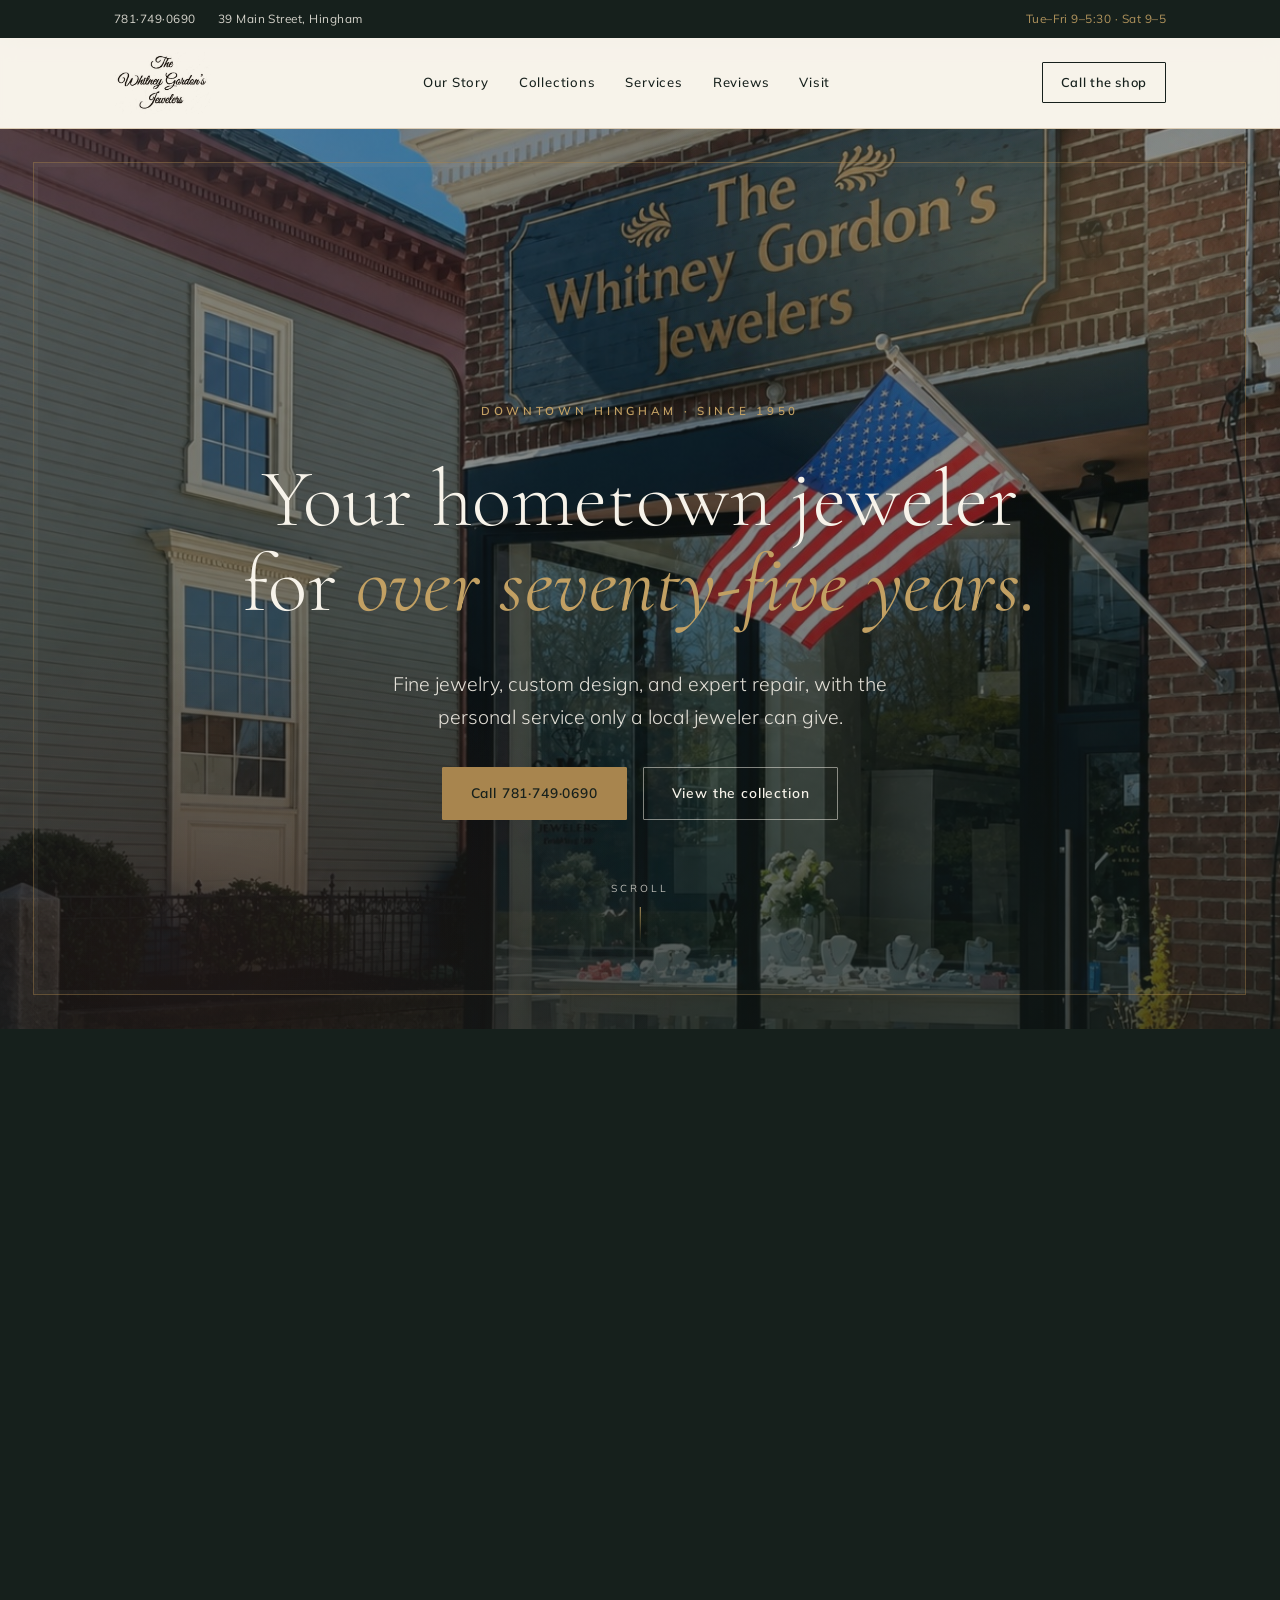
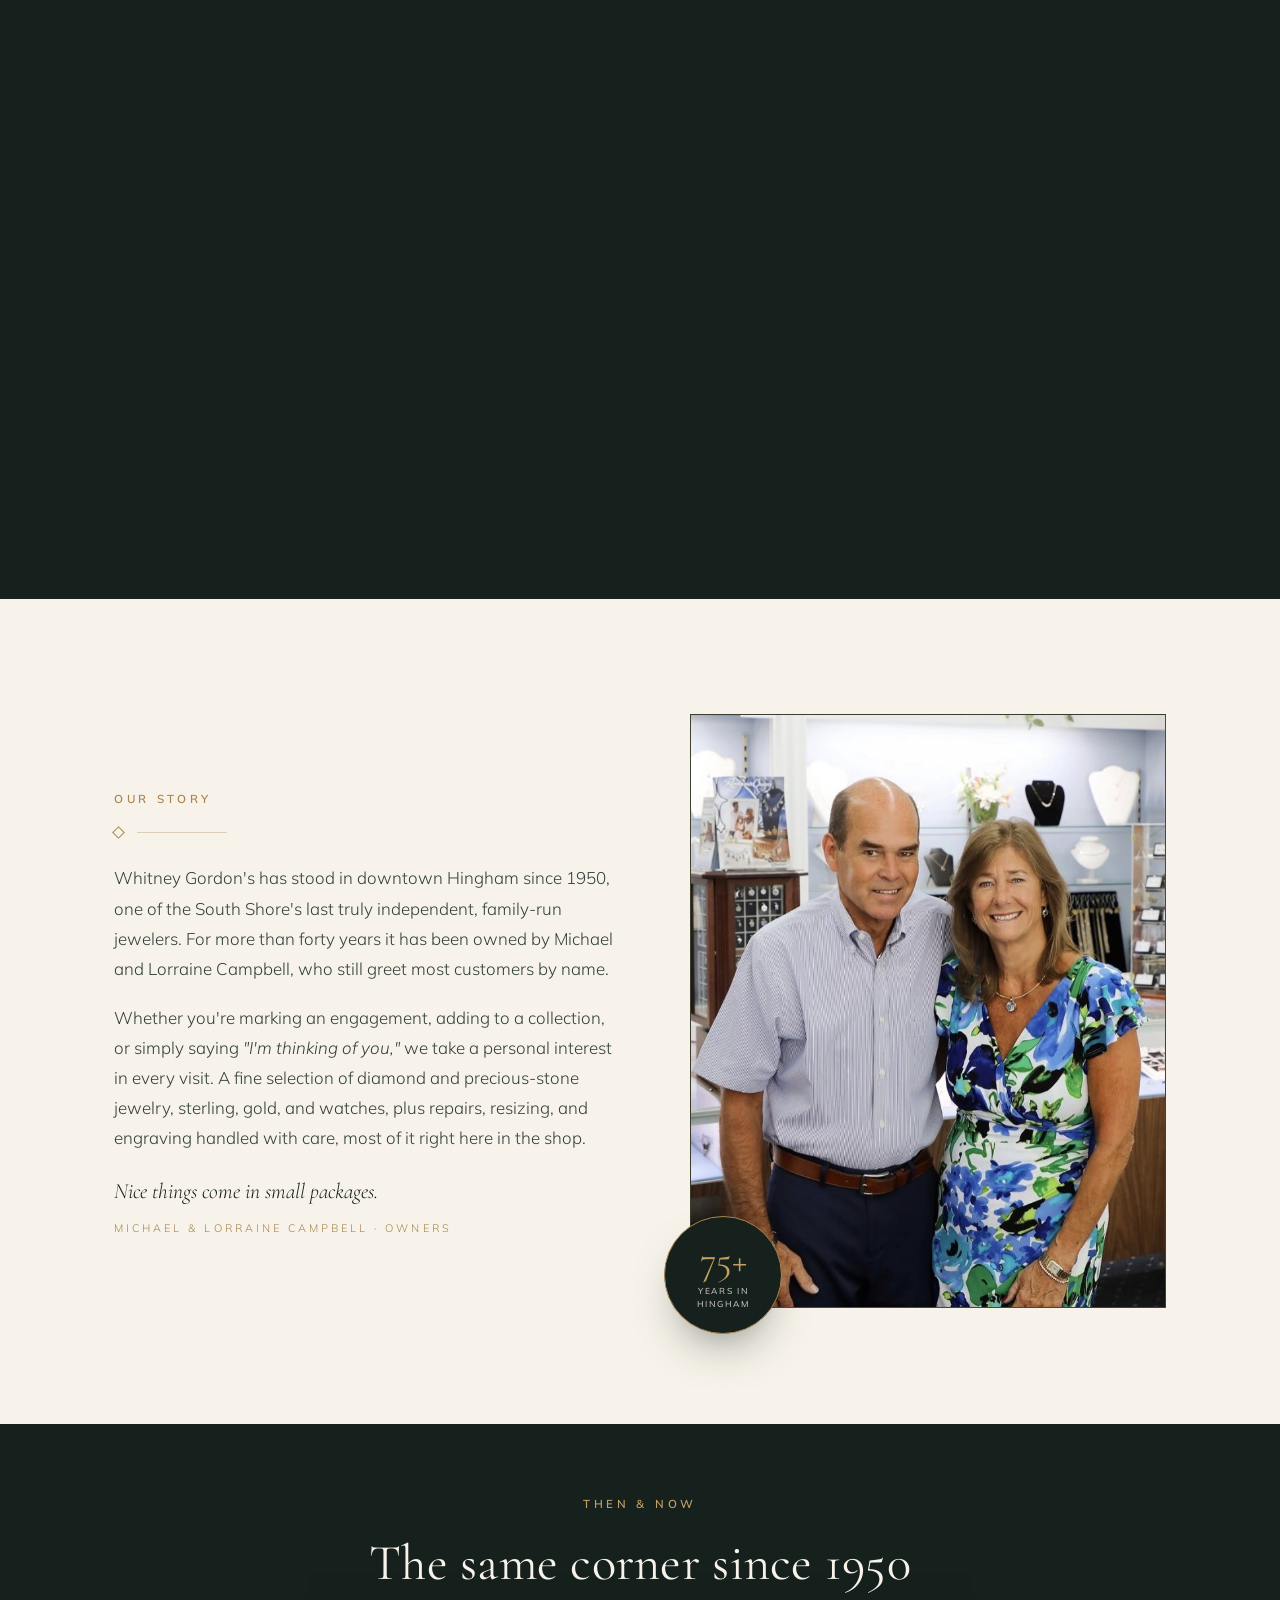
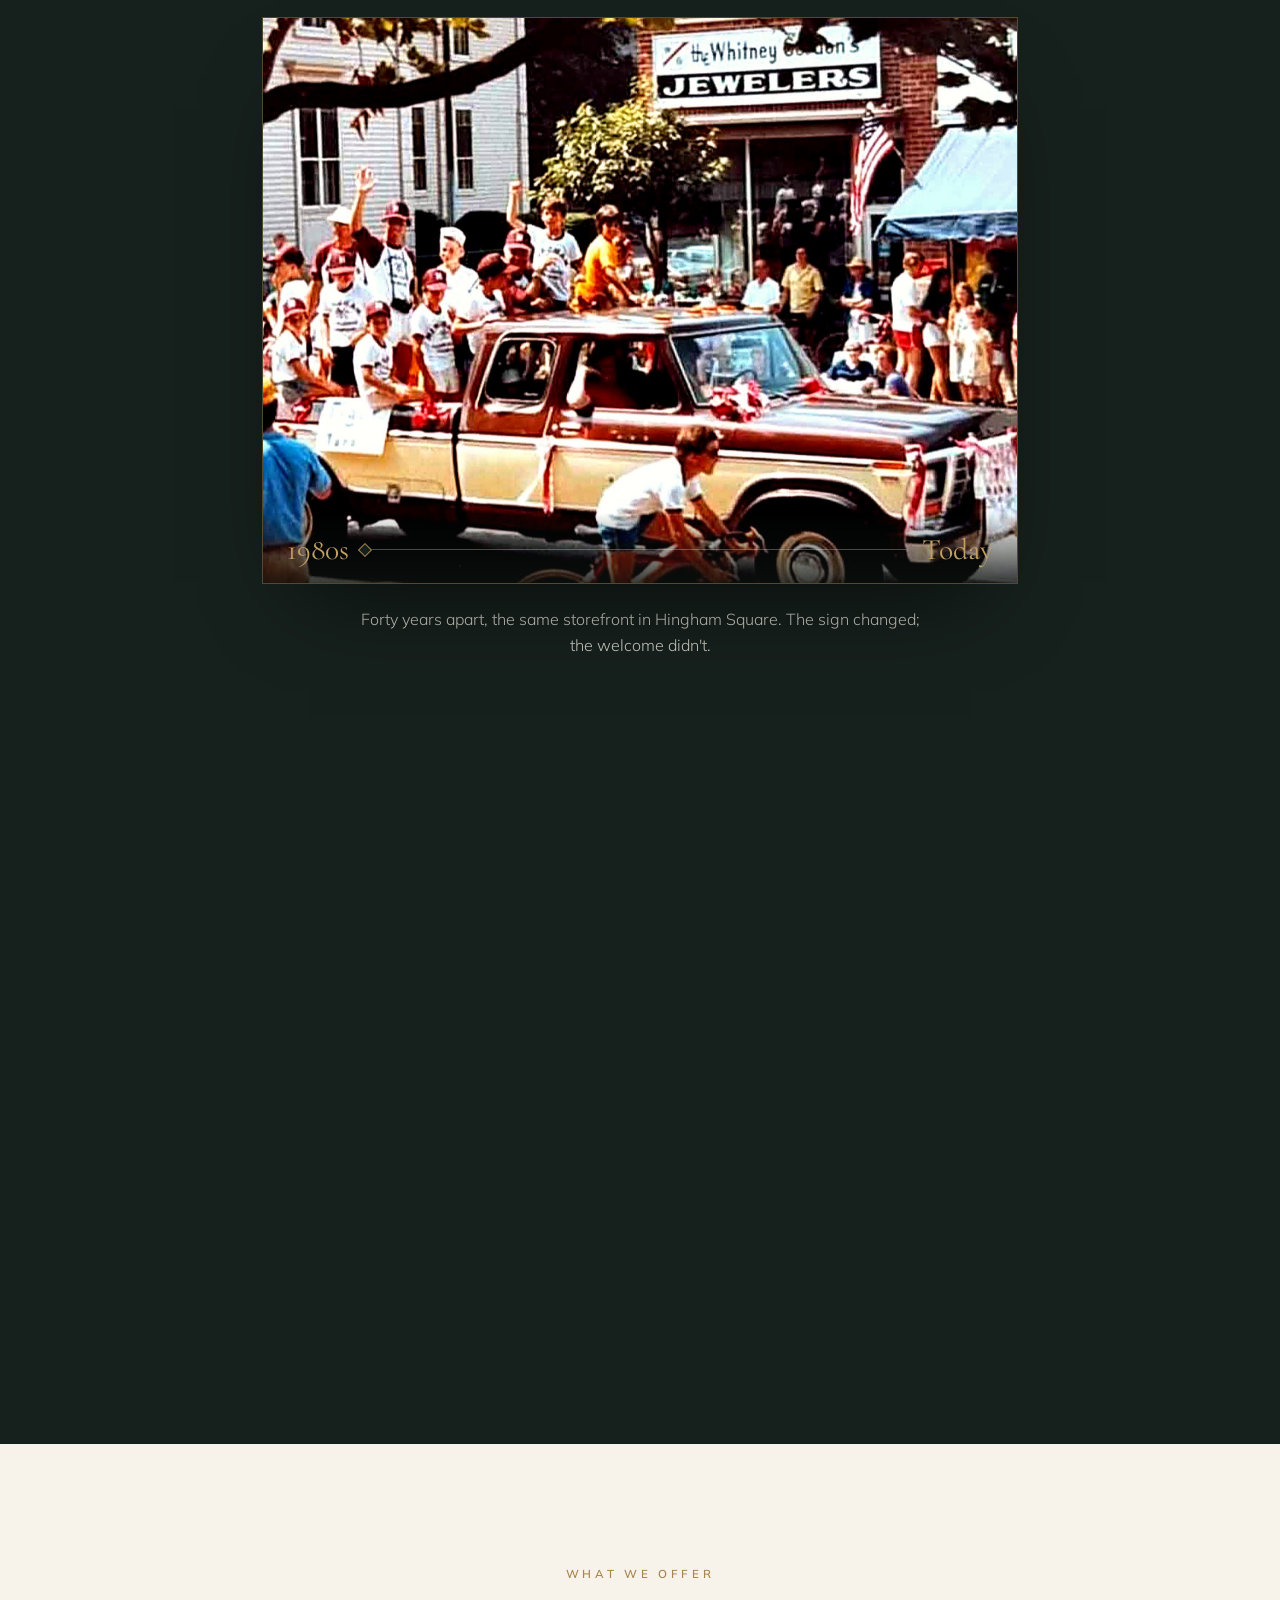
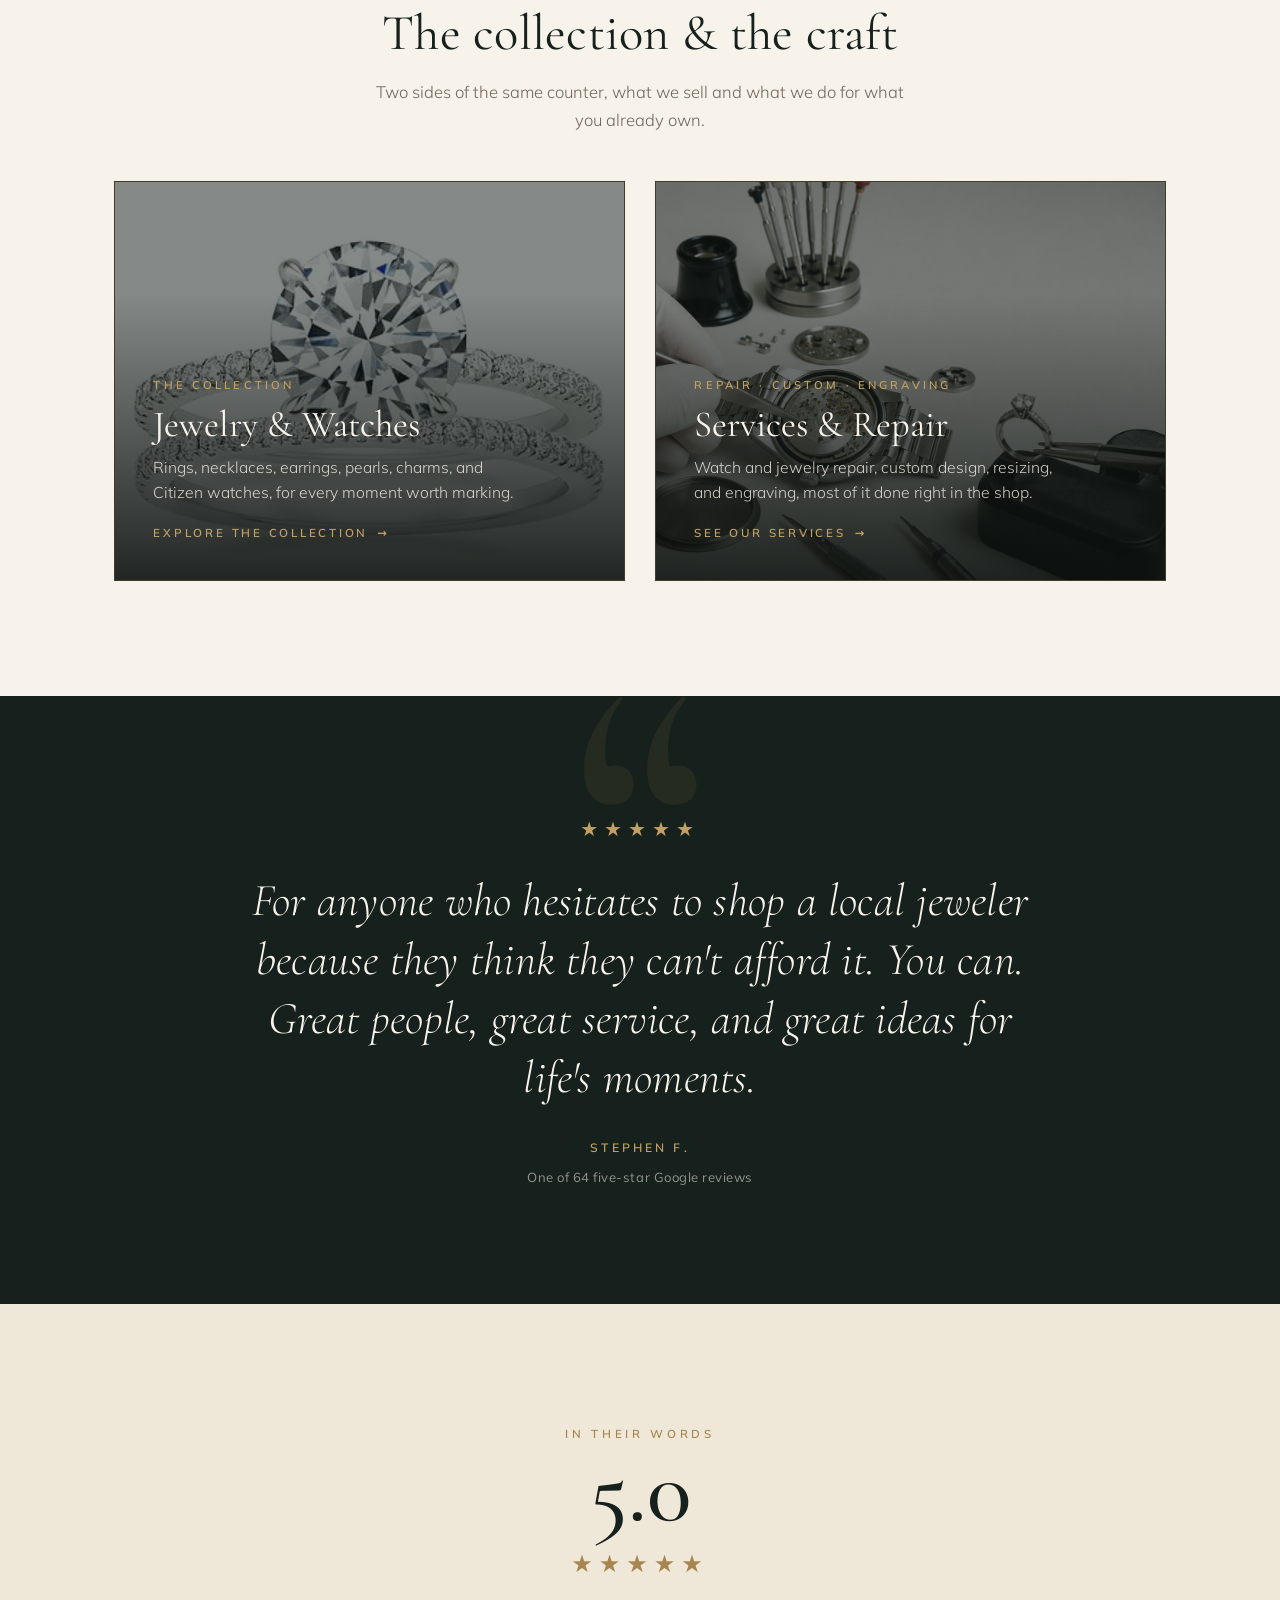
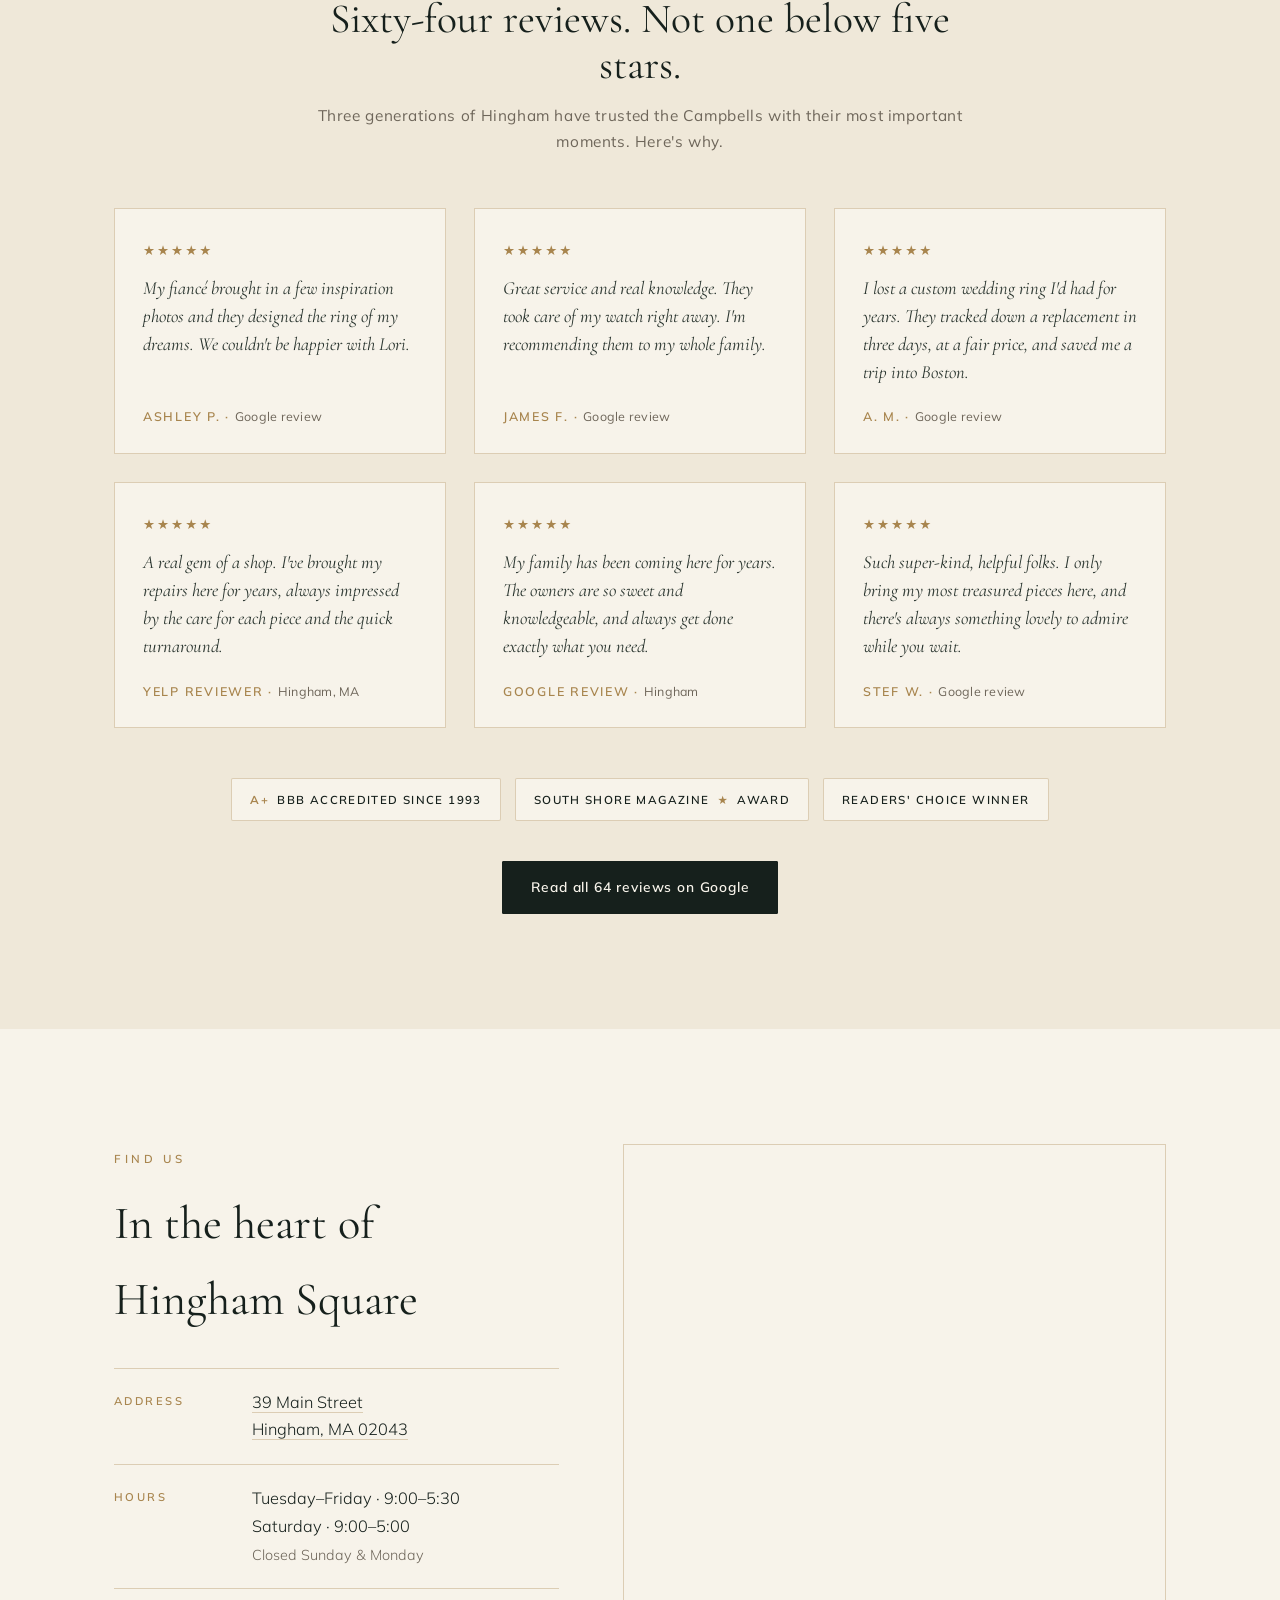
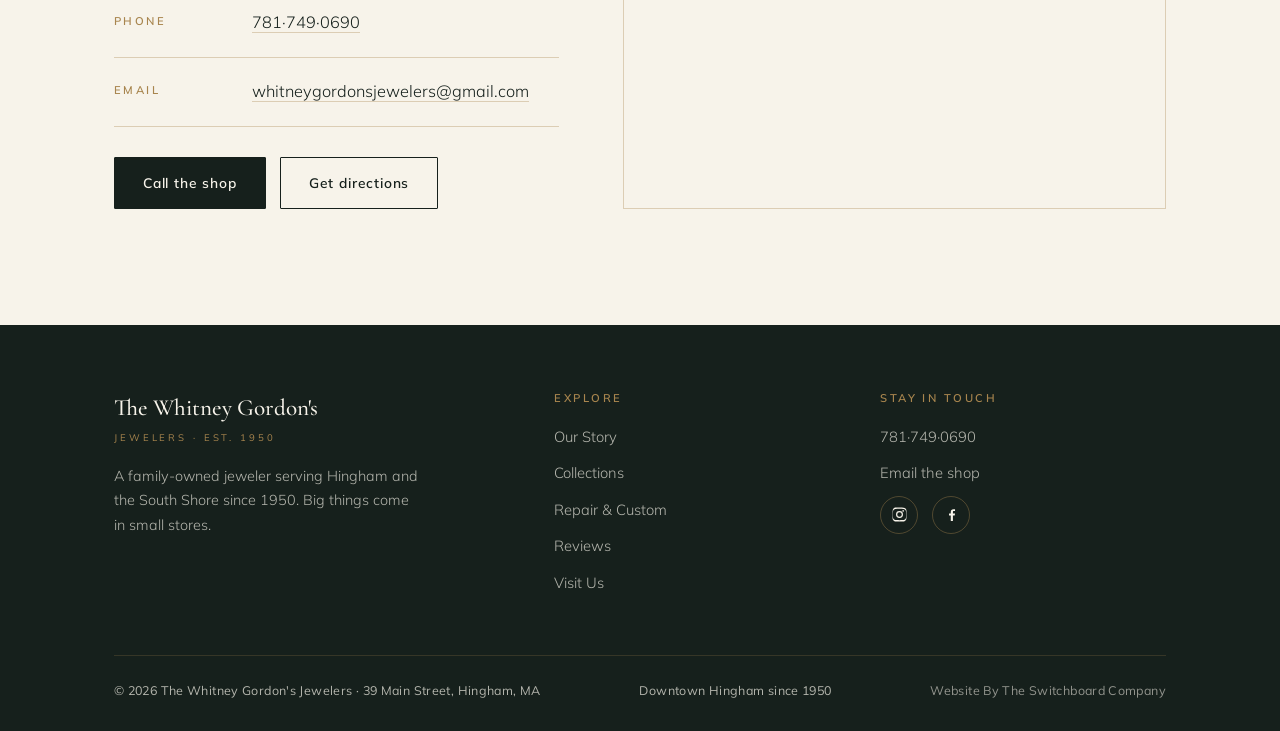
==== commit 48dd20e4: "Update Then & Now 'today' photo and add Switchboard footer credit - Replace thennow-today.jpg with c" ====
--- a/index.html
+++ b/index.html
@@ -357,6 +357,7 @@
     <div class="foot-bottom">
       <span>© <span id="yr"></span> The Whitney Gordon's Jewelers · 39 Main Street, Hingham, MA</span>
       <span>Downtown Hingham since 1950</span>
+      <span class="foot-credit"><a href="https://switchboardcompany.com/index.html" target="_blank" rel="noopener">Website By The Switchboard Company</a></span>
     </div>
   </div>
 </footer>
@@ -366,10 +367,10 @@
   <div class="wg-modal__scrim" data-wg-close></div>
   <div class="wg-modal__card">
     <button class="wg-modal__close" type="button" aria-label="Close" data-wg-close>&times;</button>
-    <span class="wg-modal__eyebrow">Vacation Hours</span>
+    <span class="wg-modal__eyebrow">Holiday Hours</span>
     <div class="wg-rule"><span class="ln"></span><span class="gem"></span><span class="ln"></span></div>
-    <h2 class="wg-modal__title" id="wgHolidayTitle">Closed for <em>Summer Vacation</em></h2>
-    <p class="wg-modal__text" id="wgHolidayText">Our shop will be <b>closed Saturday, July 4th through Monday, July 13th</b> while we're away on vacation. We'll reopen <b>Tuesday, July 14th at 9 AM</b>. Thank you, and we'll see you when we're back!</p>
+    <h2 class="wg-modal__title" id="wgHolidayTitle">Closed for the <em>Fourth of July</em></h2>
+    <p class="wg-modal__text" id="wgHolidayText">Our shop will be <b>closed Saturday, July 4th through Monday, July 13th</b>. We'll reopen <b>Tuesday, July 14th at 9 AM</b>. Wishing you a happy and safe Fourth of July!</p>
     <button class="wg-modal__btn" type="button" data-wg-close>Got it</button>
   </div>
 </div>
--- a/styles.css
+++ b/styles.css
@@ -385,6 +385,8 @@
   .foot-social a:hover svg{fill:var(--ink)}
   .foot-social svg{width:17px;height:17px;fill:var(--bone)}
   .foot-bottom{margin-top:50px;padding-top:24px;border-top:1px solid rgba(168,133,78,.22);display:flex;flex-wrap:wrap;justify-content:space-between;gap:12px;font-size:.78rem;letter-spacing:.03em}
+  .foot-credit a{color:rgba(247,243,234,.55);transition:color .2s}
+  .foot-credit a:hover{color:var(--gold-bright)}
   @media (max-width:760px){.foot-grid{grid-template-columns:1fr;gap:36px}}
 
   /* ======================= THEN & NOW (pinned crossfade) ======================= */
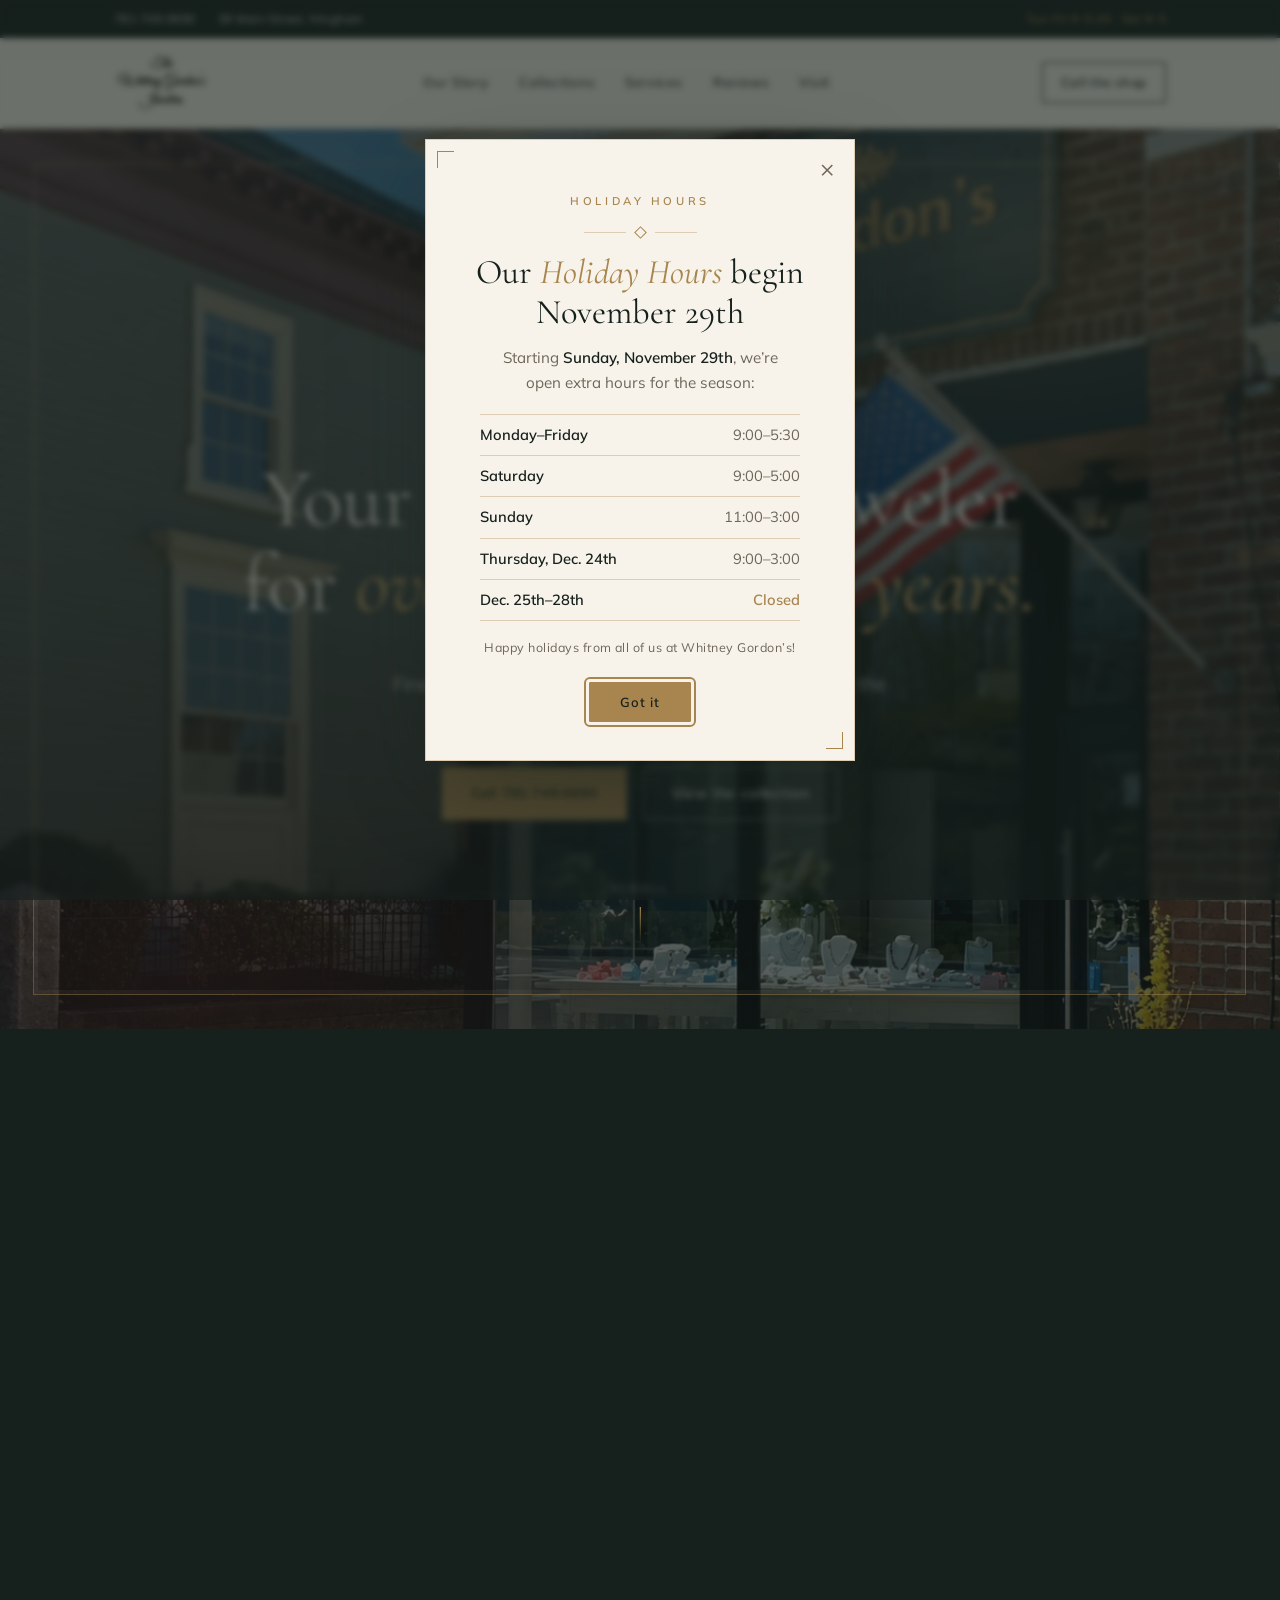
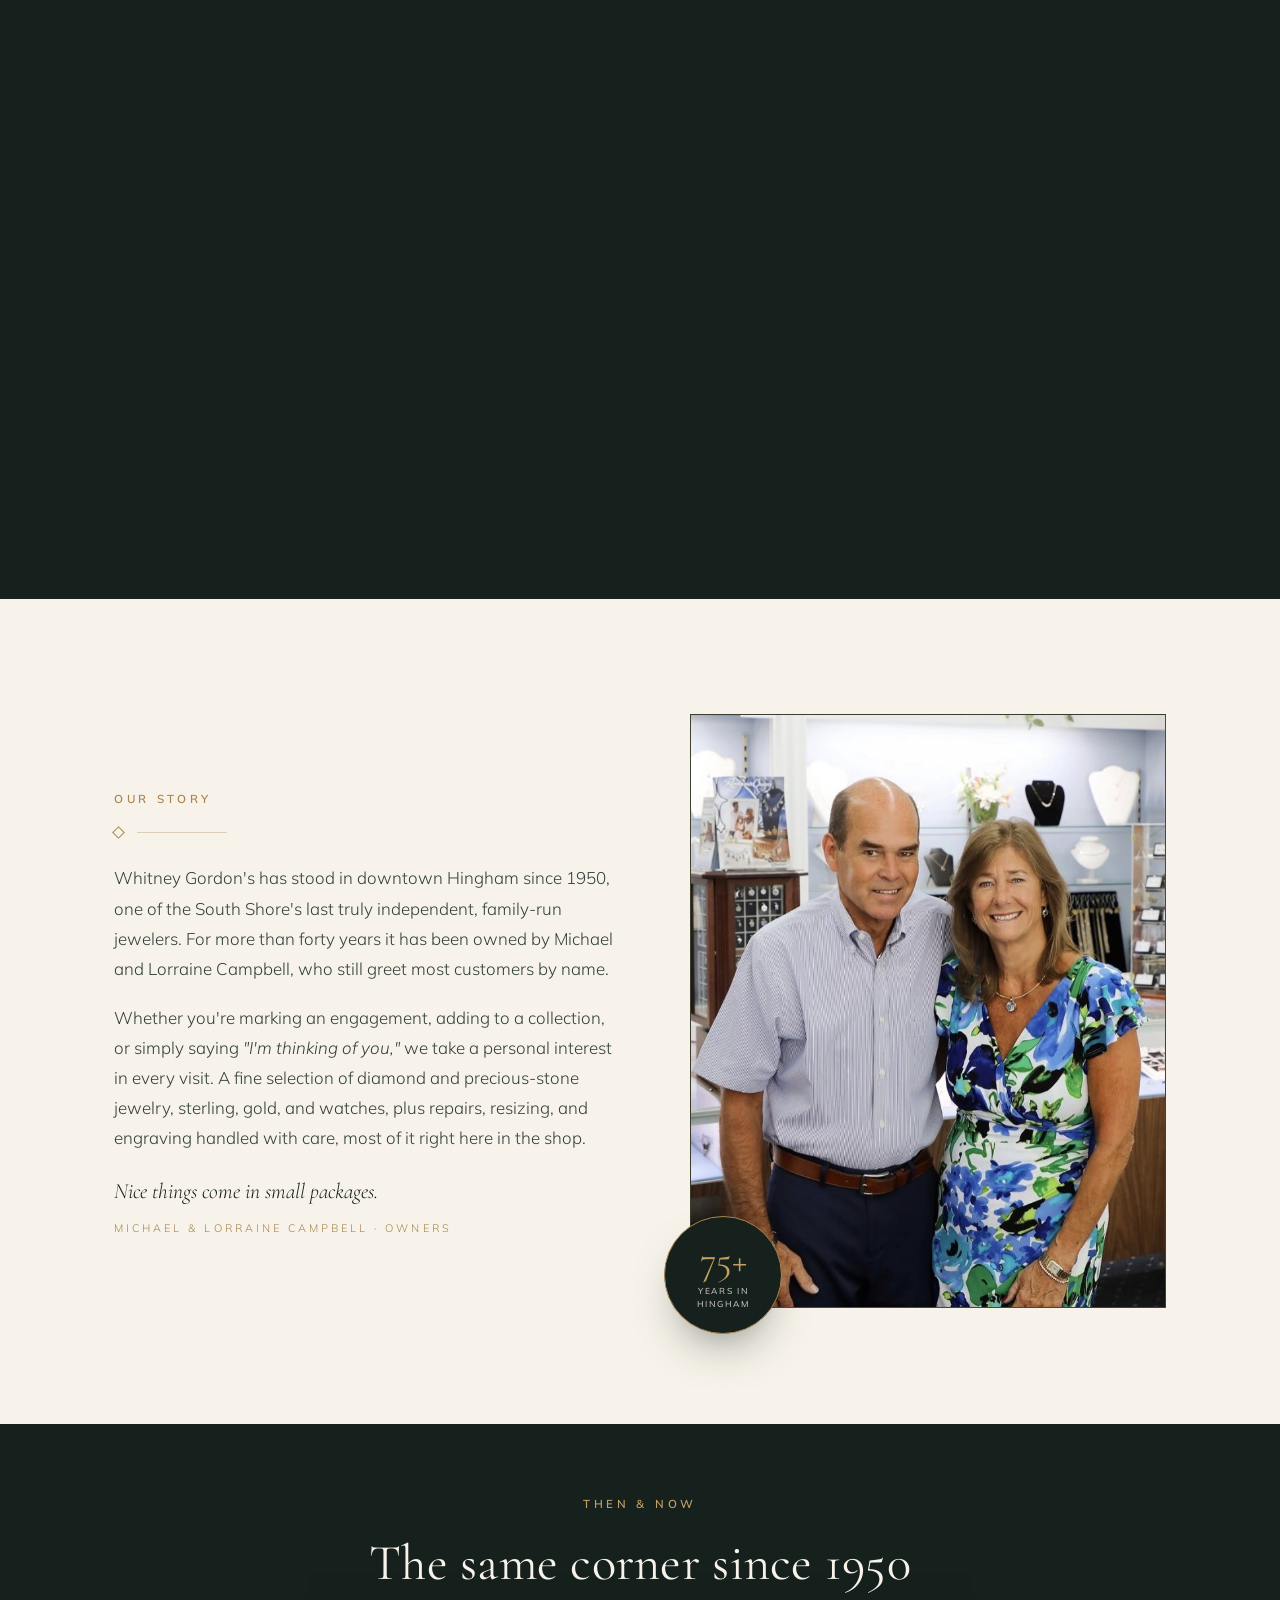
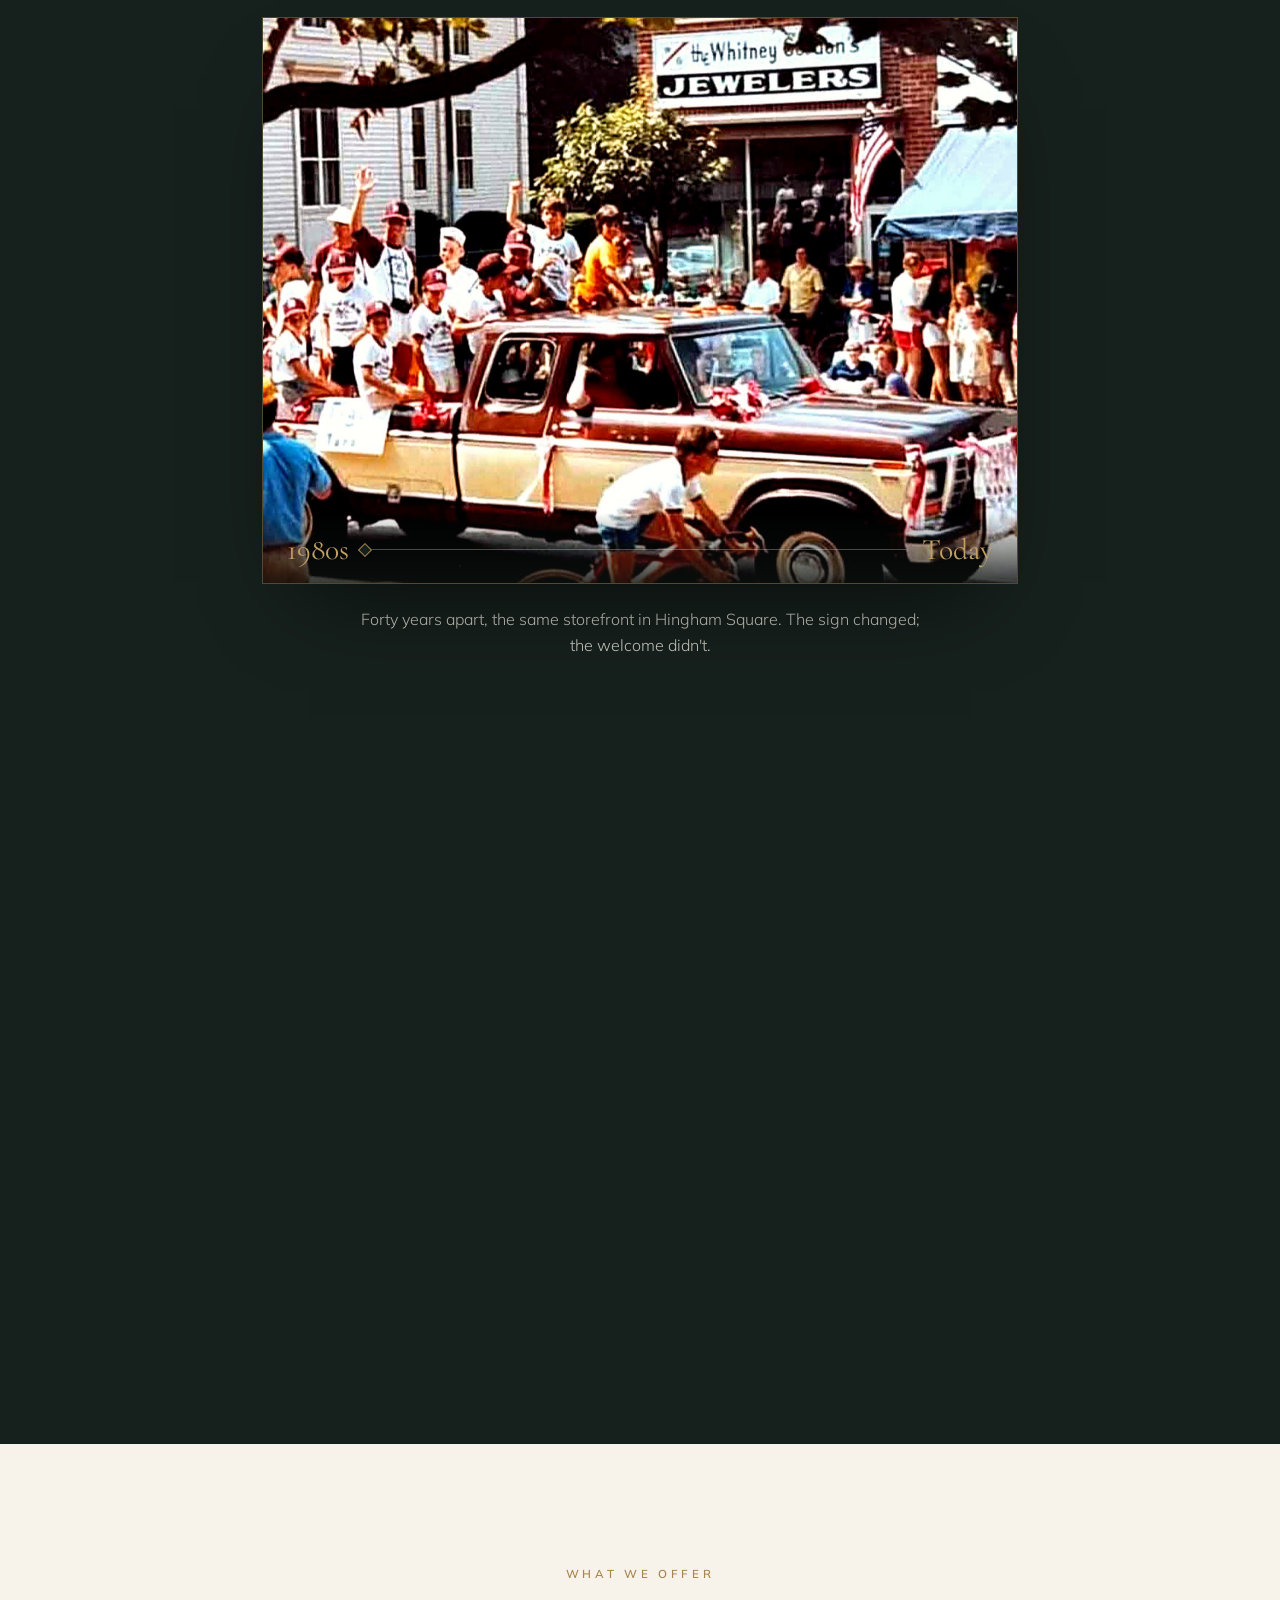
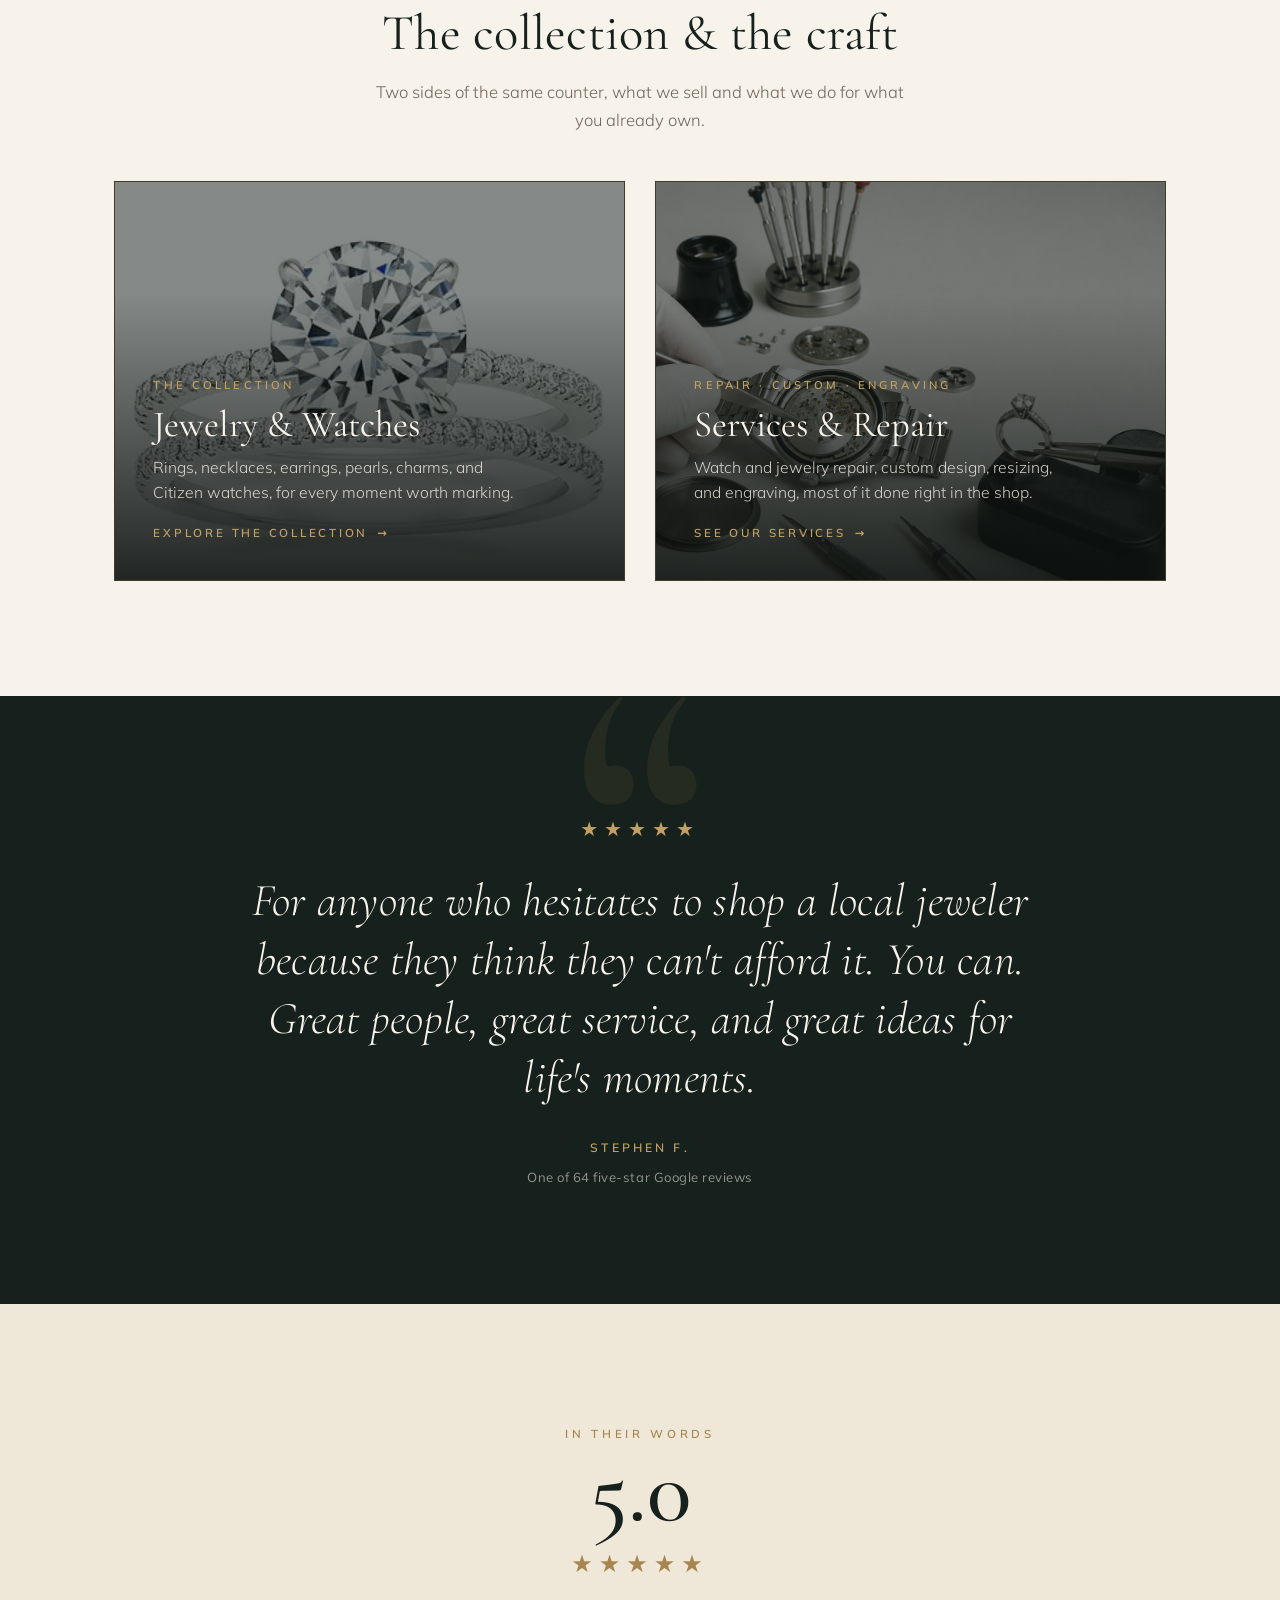
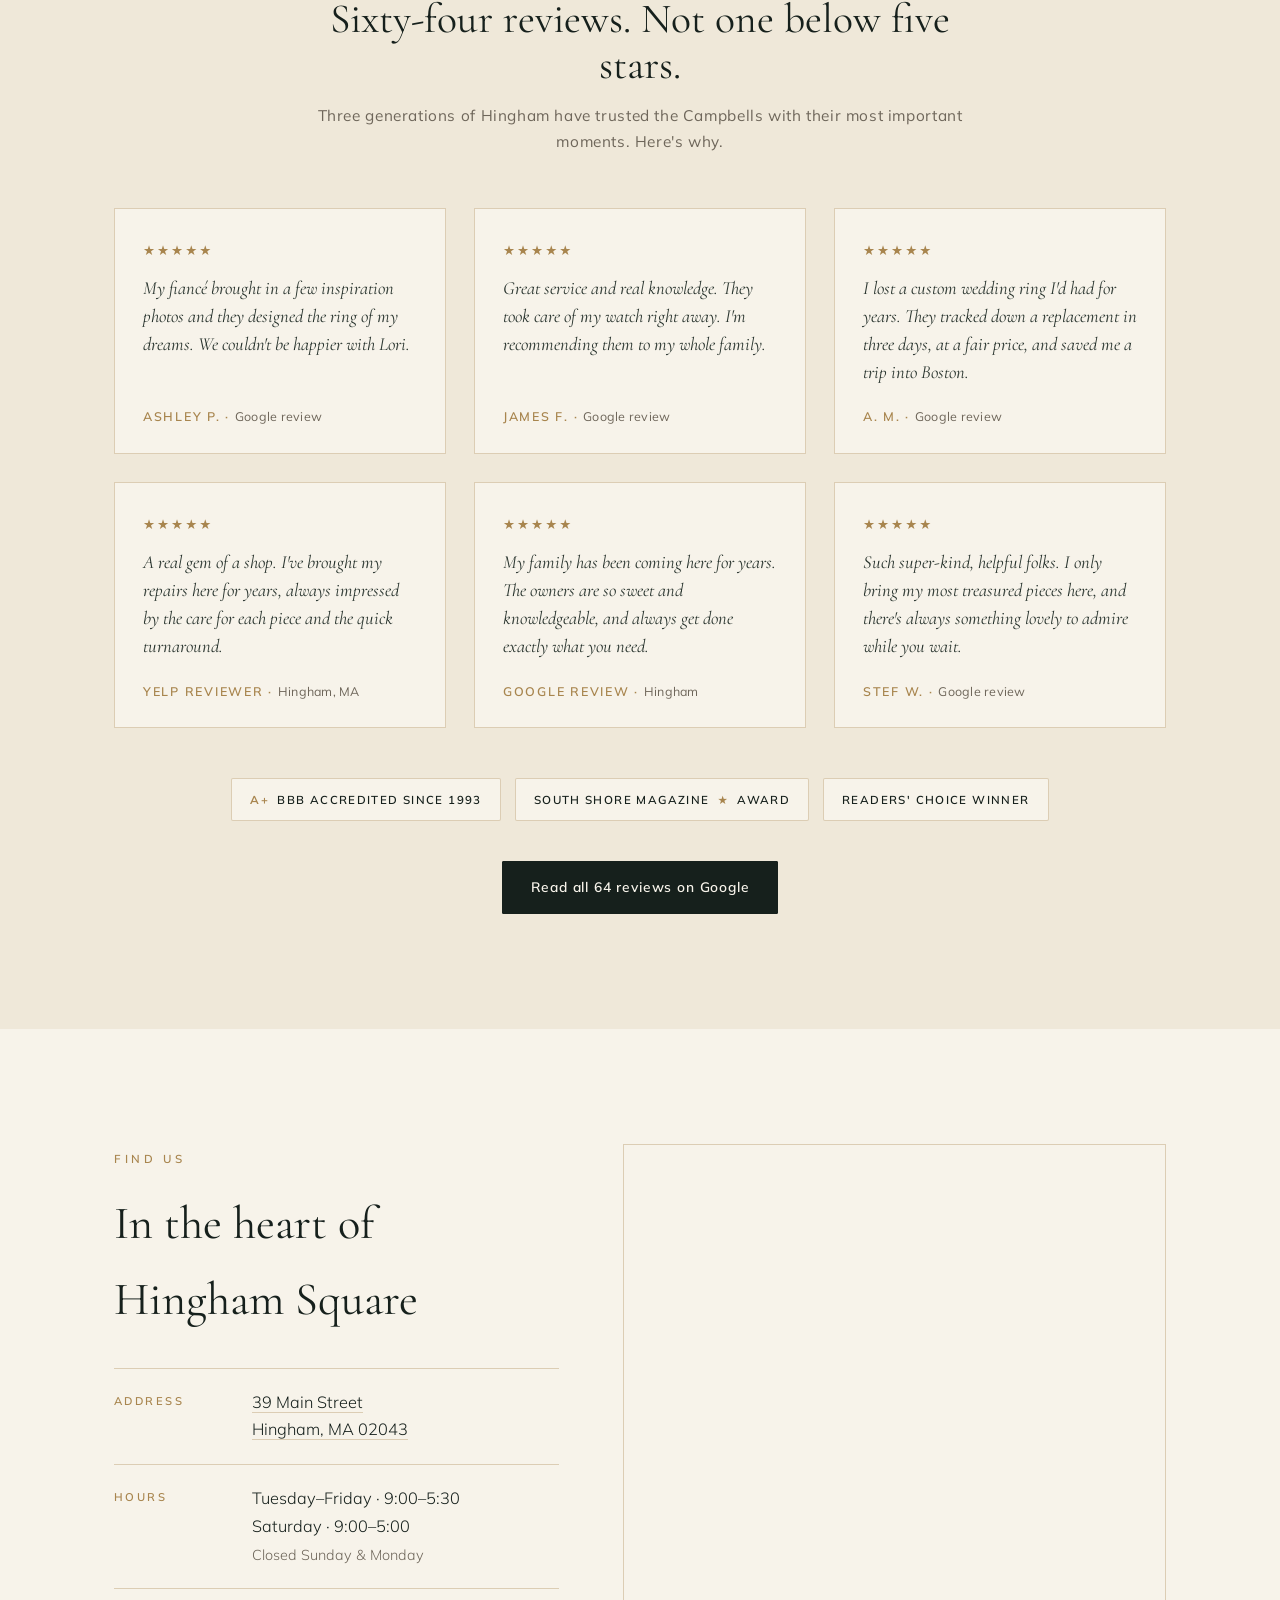
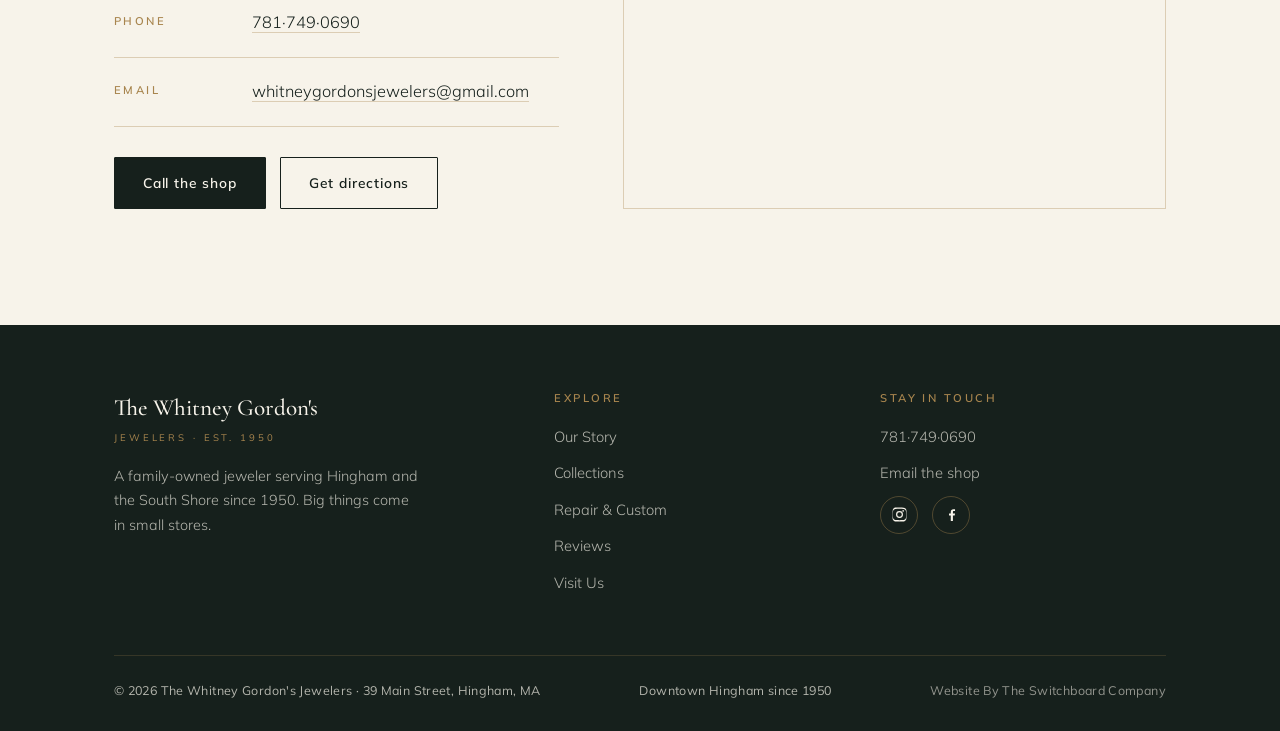
==== commit e8dd4db5: "Add files via upload" ====
--- a/index.html
+++ b/index.html
@@ -6,14 +6,12 @@
 <title>The Whitney Gordon's Jewelers · Downtown Hingham Since 1950</title>
 <meta name="description" content="A family-owned jeweler in downtown Hingham Square since 1950. Fine jewelry, custom design, watch and jewelry repair, and engraving, with the personal service only a local jeweler can give.">
 <link rel="canonical" href="https://whitneygordons.com/">
-
 <!-- Open Graph -->
 <meta property="og:type" content="business.business">
 <meta property="og:title" content="The Whitney Gordon's Jewelers · Downtown Hingham Since 1950">
 <meta property="og:description" content="A family-owned Hingham jeweler since 1950. Fine jewelry, custom design, expert repair, and engraving.">
 <meta property="og:url" content="https://whitneygordons.com/">
 <meta property="og:image" content="images/hero.jpg">
-
 <!-- Favicons / app icons -->
 <link rel="icon" href="images/favicon.ico" sizes="any">
 <link rel="icon" type="image/png" sizes="32x32" href="images/favicon-32.png">
@@ -21,11 +19,9 @@
 <link rel="apple-touch-icon" sizes="180x180" href="images/apple-touch-icon.png">
 <link rel="manifest" href="images/site.webmanifest">
 <meta name="theme-color" content="#16201C">
-
 <link rel="preconnect" href="https://fonts.googleapis.com">
 <link rel="preconnect" href="https://fonts.gstatic.com" crossorigin>
 <link href="https://fonts.googleapis.com/css2?family=Cormorant+Garamond:ital,wght@0,300;0,400;0,500;0,600;1,400;1,500&family=Mulish:wght@300;400;500;600;700&display=swap" rel="stylesheet">
-
 <!-- Structured data -->
 <script type="application/ld+json">
 {
@@ -58,333 +54,341 @@
   ]
 }
 </script>
-
 <link rel="stylesheet" href="styles.css">
-
 <!-- ===== HOLIDAY NOTICE (popup) — self-contained, uses site palette vars ===== -->
 <style>
-  .wg-modal{position:fixed;inset:0;z-index:1000;display:none;align-items:center;justify-content:center;padding:24px}
-  .wg-modal.is-open{display:flex}
-  .wg-modal__scrim{position:absolute;inset:0;background:rgba(22,32,28,.62);backdrop-filter:blur(3px);-webkit-backdrop-filter:blur(3px);opacity:0;transition:opacity .4s ease}
-  .wg-modal.is-open .wg-modal__scrim{opacity:1}
-  .wg-modal__card{position:relative;background:var(--bone);max-width:430px;width:100%;padding:46px 40px 38px;border:1px solid var(--line);box-shadow:0 30px 80px -20px rgba(22,32,28,.55);text-align:center;transform:translateY(14px) scale(.985);opacity:0;transition:transform .45s cubic-bezier(.2,.7,.2,1),opacity .45s ease}
-  .wg-modal.is-open .wg-modal__card{transform:none;opacity:1}
-  .wg-modal__card::before,.wg-modal__card::after{content:"";position:absolute;width:16px;height:16px;border:1px solid var(--gold)}
-  .wg-modal__card::before{top:11px;left:11px;border-right:0;border-bottom:0}
-  .wg-modal__card::after{bottom:11px;right:11px;border-left:0;border-top:0}
-  .wg-modal__close{position:absolute;top:10px;right:14px;background:none;border:0;font-family:var(--sans);font-size:1.5rem;line-height:1;color:var(--stone);cursor:pointer;padding:6px;transition:color .2s}
-  .wg-modal__close:hover{color:var(--ink)}
-  .wg-modal__eyebrow{font-family:var(--sans);font-size:.7rem;font-weight:600;letter-spacing:.32em;text-transform:uppercase;color:var(--gold)}
-  .wg-rule{display:flex;align-items:center;justify-content:center;gap:10px;margin:15px 0 16px}
-  .wg-rule .ln{width:42px;height:1px;background:var(--line)}
-  .wg-rule .gem{width:9px;height:9px;border:1px solid var(--gold);transform:rotate(45deg)}
-  .wg-modal__title{font-family:var(--serif);font-weight:400;font-size:clamp(1.7rem,5vw,2.15rem);line-height:1.16;color:var(--ink)}
-  .wg-modal__title em{font-style:italic;color:var(--gold)}
-  .wg-modal__text{font-family:var(--sans);font-size:.95rem;color:var(--stone);line-height:1.62;margin:14px auto 0;max-width:34ch}
-  .wg-modal__text b{color:var(--ink);font-weight:600}
-  .wg-modal__btn{display:inline-block;margin-top:24px;font-family:var(--sans);font-weight:600;font-size:.82rem;letter-spacing:.06em;background:var(--gold);color:var(--ink);border:1px solid var(--gold);padding:11px 30px;border-radius:1px;cursor:pointer;transition:background .25s,border-color .25s}
-  .wg-modal__btn:hover{background:var(--gold-bright);border-color:var(--gold-bright)}
-  @media (prefers-reduced-motion:reduce){.wg-modal__scrim,.wg-modal__card{transition:none}}
+.wg-modal{position:fixed;inset:0;z-index:1000;display:none;align-items:center;justify-content:center;padding:24px}
+.wg-modal.is-open{display:flex}
+.wg-modal__scrim{position:absolute;inset:0;background:rgba(22,32,28,.62);backdrop-filter:blur(3px);-webkit-backdrop-filter:blur(3px);opacity:0;transition:opacity .4s ease}
+.wg-modal.is-open .wg-modal__scrim{opacity:1}
+.wg-modal__card{position:relative;background:var(--bone);max-width:430px;width:100%;padding:46px 40px 38px;border:1px solid var(--line);box-shadow:0 30px 80px -20px rgba(22,32,28,.55);text-align:center;transform:translateY(14px) scale(.985);opacity:0;transition:transform .45s cubic-bezier(.2,.7,.2,1),opacity .45s ease}
+.wg-modal.is-open .wg-modal__card{transform:none;opacity:1}
+.wg-modal__card::before,.wg-modal__card::after{content:"";position:absolute;width:16px;height:16px;border:1px solid var(--gold)}
+.wg-modal__card::before{top:11px;left:11px;border-right:0;border-bottom:0}
+.wg-modal__card::after{bottom:11px;right:11px;border-left:0;border-top:0}
+.wg-modal__close{position:absolute;top:10px;right:14px;background:none;border:0;font-family:var(--sans);font-size:1.5rem;line-height:1;color:var(--stone);cursor:pointer;padding:6px;transition:color .2s}
+.wg-modal__close:hover{color:var(--ink)}
+.wg-modal__eyebrow{font-family:var(--sans);font-size:.7rem;font-weight:600;letter-spacing:.32em;text-transform:uppercase;color:var(--gold)}
+.wg-rule{display:flex;align-items:center;justify-content:center;gap:10px;margin:15px 0 16px}
+.wg-rule .ln{width:42px;height:1px;background:var(--line)}
+.wg-rule .gem{width:9px;height:9px;border:1px solid var(--gold);transform:rotate(45deg)}
+.wg-modal__title{font-family:var(--serif);font-weight:400;font-size:clamp(1.7rem,5vw,2.15rem);line-height:1.16;color:var(--ink)}
+.wg-modal__title em{font-style:italic;color:var(--gold)}
+.wg-modal__text{font-family:var(--sans);font-size:.95rem;color:var(--stone);line-height:1.62;margin:14px auto 0;max-width:34ch}
+.wg-modal__text b{color:var(--ink);font-weight:600}
+.wg-modal__btn{display:inline-block;margin-top:24px;font-family:var(--sans);font-weight:600;font-size:.82rem;letter-spacing:.06em;background:var(--gold);color:var(--ink);border:1px solid var(--gold);padding:11px 30px;border-radius:1px;cursor:pointer;transition:background .25s,border-color .25s}
+.wg-modal__btn:hover{background:var(--gold-bright);border-color:var(--gold-bright)}
+.wg-hours{list-style:none;margin:18px auto 0;padding:0;max-width:320px;text-align:left;font-family:var(--sans);font-size:.92rem;color:var(--stone)}
+.wg-hours li{display:flex;justify-content:space-between;gap:16px;padding:8px 0;border-top:1px solid var(--line)}
+.wg-hours li:last-child{border-bottom:1px solid var(--line)}
+.wg-hours li span:first-child{color:var(--ink);font-weight:600}
+.wg-hours li.is-closed span:last-child{color:var(--gold);font-weight:600}
+.wg-modal__sub{font-family:var(--sans);font-size:.78rem;letter-spacing:.04em;color:var(--stone);margin:16px auto 0}
+@media (prefers-reduced-motion:reduce){.wg-modal__scrim,.wg-modal__card{transition:none}}
 </style>
 </head>
 <body>
-
 <!-- ===== UTILITY BAR ===== -->
 <div class="utility">
-  <div class="wrap">
-    <div class="u-left">
-      <a href="tel:+17817490690">781·749·0690</a>
-      <a class="hide-sm" href="https://maps.google.com/?q=39+Main+Street+Hingham+MA+02043" target="_blank" rel="noopener">39 Main Street, Hingham</a>
-    </div>
-    <div class="u-right">
-      <span>Tue–Fri 9–5:30 · Sat 9–5</span>
-    </div>
-  </div>
+<div class="wrap">
+<div class="u-left">
+<a href="tel:+17817490690">781·749·0690</a>
+<a class="hide-sm" href="https://maps.google.com/?q=39+Main+Street+Hingham+MA+02043" target="_blank" rel="noopener">39 Main Street, Hingham</a>
+</div>
+<div class="u-right">
+<span>Tue–Fri 9–5:30 · Sat 9–5</span>
+</div>
+</div>
 </div>
 
 <!-- ===== NAV ===== -->
 <header class="nav" id="nav">
-  <div class="wrap">
-    <a class="brand" href="#top" aria-label="The Whitney Gordon's Jewelers home">
-      <img class="brand-logo" src="images/logo.png" alt="The Whitney Gordon's Jewelers" width="328" height="209">
-    </a>
-    <nav class="nav-links" aria-label="Primary">
-      <a href="#story">Our Story</a>
-      <a href="collections.html">Collections</a>
-      <a href="services.html">Services</a>
-      <a href="#reviews">Reviews</a>
-      <a href="#visit">Visit</a>
-    </nav>
-    <a class="nav-cta" href="tel:+17817490690">Call the shop</a>
-    <button class="nav-toggle" id="navToggle" aria-label="Menu" aria-expanded="false">
-      <span></span><span></span><span></span>
-    </button>
-  </div>
+<div class="wrap">
+<a class="brand" href="#top" aria-label="The Whitney Gordon's Jewelers home">
+<img class="brand-logo" src="images/logo.png" alt="The Whitney Gordon's Jewelers" width="328" height="209">
+</a>
+<nav class="nav-links" aria-label="Primary">
+<a href="#story">Our Story</a>
+<a href="collections.html">Collections</a>
+<a href="services.html">Services</a>
+<a href="#reviews">Reviews</a>
+<a href="#visit">Visit</a>
+</nav>
+<a class="nav-cta" href="tel:+17817490690">Call the shop</a>
+<button class="nav-toggle" id="navToggle" aria-label="Menu" aria-expanded="false">
+<span></span><span></span><span></span>
+</button>
+</div>
 </header>
 
 <!-- ===== HERO ===== -->
 <section class="hero-scroll" id="top">
-  <div class="hero-stage">
-    <div class="hero-bg" id="heroBg"></div>
-    <div class="hero-glow" id="heroGlow" aria-hidden="true"></div>
-    <div class="hero-scrim" id="heroScrim"></div>
-
-    <div class="hero-inner">
-      <div class="hero-copy" id="heroCopy">
-        <span class="eyebrow">Downtown Hingham · Since 1950</span>
-        <h1>Your hometown jeweler for <em>over seventy-five years.</em></h1>
-        <p class="lede">Fine jewelry, custom design, and expert repair, with the personal service only a local jeweler can give.</p>
-        <div class="hero-cta">
-          <a class="btn btn-gold" href="tel:+17817490690">Call 781·749·0690</a>
-          <a class="btn btn-ghost" href="collections.html">View the collection</a>
-        </div>
-      </div>
-    </div>
-
-    <div class="hero-frame" id="heroFrame" aria-hidden="true"></div>
-
-    <div class="hero-hint" id="heroHint" aria-hidden="true"><span>Scroll</span><span class="ln"></span></div>
-
-    <div class="hero-trust" id="heroTrust">
-      <div class="wrap">
-        <div class="trust-item"><span class="stars">★★★★★</span> <b>5.0</b> across 64 Google reviews</div>
-        <div class="trust-item">BBB <b>A+</b> Accredited since 1993</div>
-        <div class="trust-item">Family-owned · <b>Est. 1950</b></div>
-      </div>
-    </div>
-  </div>
+<div class="hero-stage">
+<div class="hero-bg" id="heroBg"></div>
+<div class="hero-glow" id="heroGlow" aria-hidden="true"></div>
+<div class="hero-scrim" id="heroScrim"></div>
+<div class="hero-inner">
+<div class="hero-copy" id="heroCopy">
+<span class="eyebrow">Downtown Hingham · Since 1950</span>
+<h1>Your hometown jeweler for <em>over seventy-five years.</em></h1>
+<p class="lede">Fine jewelry, custom design, and expert repair, with the personal service only a local jeweler can give.</p>
+<div class="hero-cta">
+<a class="btn btn-gold" href="tel:+17817490690">Call 781·749·0690</a>
+<a class="btn btn-ghost" href="collections.html">View the collection</a>
+</div>
+</div>
+</div>
+<div class="hero-frame" id="heroFrame" aria-hidden="true"></div>
+<div class="hero-hint" id="heroHint" aria-hidden="true"><span>Scroll</span><span class="ln"></span></div>
+<div class="hero-trust" id="heroTrust">
+<div class="wrap">
+<div class="trust-item"><span class="stars">★★★★★</span> <b>5.0</b> across 64 Google reviews</div>
+<div class="trust-item">BBB <b>A+</b> Accredited since 1993</div>
+<div class="trust-item">Family-owned · <b>Est. 1950</b></div>
+</div>
+</div>
+</div>
 </section>
 
 <!-- ===== STORY ===== -->
 <section class="story" id="story">
-  <div class="wrap">
-    <div class="story-grid">
-      <div class="story-copy reveal">
-        <span class="eyebrow">Our Story</span>
-        <div class="rule rule--left" style="margin:18px 0 26px"><span class="ln"></span><span class="gem"></span><span class="ln"></span></div>
-        <p>Whitney Gordon's has stood in downtown Hingham since 1950, one of the South Shore's last truly independent, family-run jewelers. For more than forty years it has been owned by Michael and Lorraine Campbell, who still greet most customers by name.</p>
-        <p>Whether you're marking an engagement, adding to a collection, or simply saying <em>"I'm thinking of you,"</em> we take a personal interest in every visit. A fine selection of diamond and precious-stone jewelry, sterling, gold, and watches, plus repairs, resizing, and engraving handled with care, most of it right here in the shop.</p>
-        <p class="sig">Nice things come in small packages.<small>Michael &amp; Lorraine Campbell · Owners</small></p>
-      </div>
-      <div class="story-frame reveal">
-        <div class="frame" data-label="Photo · Michael &amp; Lorraine in the shop  (images/owners.jpg)">
-          <img src="images/owners.jpg" alt="Michael and Lorraine Campbell, owners of The Whitney Gordon's Jewelers" loading="lazy">
-        </div>
-        <div class="est-badge"><span class="yrs">75+</span><small>Years in Hingham</small></div>
-      </div>
-    </div>
-  </div>
+<div class="wrap">
+<div class="story-grid">
+<div class="story-copy reveal">
+<span class="eyebrow">Our Story</span>
+<div class="rule rule--left" style="margin:18px 0 26px"><span class="ln"></span><span class="gem"></span><span class="ln"></span></div>
+<p>Whitney Gordon's has stood in downtown Hingham since 1950, one of the South Shore's last truly independent, family-run jewelers. For more than forty years it has been owned by Michael and Lorraine Campbell, who still greet most customers by name.</p>
+<p>Whether you're marking an engagement, adding to a collection, or simply saying <em>"I'm thinking of you,"</em> we take a personal interest in every visit. A fine selection of diamond and precious-stone jewelry, sterling, gold, and watches, plus repairs, resizing, and engraving handled with care, most of it right here in the shop.</p>
+<p class="sig">Nice things come in small packages.<small>Michael &amp; Lorraine Campbell · Owners</small></p>
+</div>
+<div class="story-frame reveal">
+<div class="frame" data-label="Photo · Michael &amp; Lorraine in the shop (images/owners.jpg)">
+<img src="images/owners.jpg" alt="Michael and Lorraine Campbell, owners of The Whitney Gordon's Jewelers" loading="lazy">
+</div>
+<div class="est-badge"><span class="yrs">75+</span><small>Years in Hingham</small></div>
+</div>
+</div>
+</div>
 </section>
 
 <!-- ===== THEN & NOW ===== -->
 <section class="thennow" id="thennow">
-  <div class="tn-pin">
-    <div class="wrap">
-      <div class="sec-head center">
-        <span class="eyebrow">Then &amp; Now</span>
-        <h2>The same corner since 1950</h2>
-      </div>
-      <div class="tn-stage">
-        <div class="tn-img tn-old" id="tnOld"></div>
-        <div class="tn-img tn-new" id="tnNew"></div>
-        <div class="tn-label" aria-hidden="true">
-          <span class="tn-year" id="tnYearOld">1980s</span>
-          <div class="tn-track"><div class="tn-dot" id="tnDot"></div></div>
-          <span class="tn-year" id="tnYearNew" style="opacity:.4">Today</span>
-        </div>
-      </div>
-      <p class="tn-cap">Forty years apart, the same storefront in Hingham Square. The sign changed; the welcome didn't.</p>
-    </div>
-  </div>
+<div class="tn-pin">
+<div class="wrap">
+<div class="sec-head center">
+<span class="eyebrow">Then &amp; Now</span>
+<h2>The same corner since 1950</h2>
+</div>
+<div class="tn-stage">
+<div class="tn-img tn-old" id="tnOld"></div>
+<div class="tn-img tn-new" id="tnNew"></div>
+<div class="tn-label" aria-hidden="true">
+<span class="tn-year" id="tnYearOld">1980s</span>
+<div class="tn-track"><div class="tn-dot" id="tnDot"></div></div>
+<span class="tn-year" id="tnYearNew" style="opacity:.4">Today</span>
+</div>
+</div>
+<p class="tn-cap">Forty years apart, the same storefront in Hingham Square. The sign changed; the welcome didn't.</p>
+</div>
+</div>
 </section>
 
 <!-- ===== EXPLORE ===== -->
 <section class="explore" id="explore">
-  <div class="wrap">
-    <div class="sec-head center reveal">
-      <span class="eyebrow">What We Offer</span>
-      <h2>The collection &amp; the craft</h2>
-      <p>Two sides of the same counter, what we sell and what we do for what you already own.</p>
-    </div>
-    <div class="explore-grid">
-      <a class="explore-card reveal" href="collections.html">
-        <img src="images/rings.jpg" alt="" loading="lazy">
-        <div class="ec-body">
-          <span class="ec-eyebrow">The Collection</span>
-          <h3>Jewelry &amp; Watches</h3>
-          <p>Rings, necklaces, earrings, pearls, charms, and Citizen watches, for every moment worth marking.</p>
-          <span class="ec-go">Explore the collection <span class="arrow">&rarr;</span></span>
-        </div>
-      </a>
-      <a class="explore-card reveal" href="services.html">
-        <img src="images/services.jpg" alt="" loading="lazy">
-        <div class="ec-body">
-          <span class="ec-eyebrow">Repair · Custom · Engraving</span>
-          <h3>Services &amp; Repair</h3>
-          <p>Watch and jewelry repair, custom design, resizing, and engraving, most of it done right in the shop.</p>
-          <span class="ec-go">See our services <span class="arrow">&rarr;</span></span>
-        </div>
-      </a>
-    </div>
-  </div>
+<div class="wrap">
+<div class="sec-head center reveal">
+<span class="eyebrow">What We Offer</span>
+<h2>The collection &amp; the craft</h2>
+<p>Two sides of the same counter, what we sell and what we do for what you already own.</p>
+</div>
+<div class="explore-grid">
+<a class="explore-card reveal" href="collections.html">
+<img src="images/rings.jpg" alt="" loading="lazy">
+<div class="ec-body">
+<span class="ec-eyebrow">The Collection</span>
+<h3>Jewelry &amp; Watches</h3>
+<p>Rings, necklaces, earrings, pearls, charms, and Citizen watches, for every moment worth marking.</p>
+<span class="ec-go">Explore the collection <span class="arrow">&rarr;</span></span>
+</div>
+</a>
+<a class="explore-card reveal" href="services.html">
+<img src="images/services.jpg" alt="" loading="lazy">
+<div class="ec-body">
+<span class="ec-eyebrow">Repair · Custom · Engraving</span>
+<h3>Services &amp; Repair</h3>
+<p>Watch and jewelry repair, custom design, resizing, and engraving, most of it done right in the shop.</p>
+<span class="ec-go">See our services <span class="arrow">&rarr;</span></span>
+</div>
+</a>
+</div>
+</div>
 </section>
 
 <!-- ===== FEATURED QUOTE ===== -->
 <section class="feature">
-  <div class="wrap reveal">
-    <div class="stars">★★★★★</div>
-    <blockquote>For anyone who hesitates to shop a local jeweler because they think they can't afford it. You can. Great people, great service, and great ideas for life's moments.</blockquote>
-    <div class="who">Stephen F.<span>One of 64 five-star Google reviews</span></div>
-  </div>
+<div class="wrap reveal">
+<div class="stars">★★★★★</div>
+<blockquote>For anyone who hesitates to shop a local jeweler because they think they can't afford it. You can. Great people, great service, and great ideas for life's moments.</blockquote>
+<div class="who">Stephen F.<span>One of 64 five-star Google reviews</span></div>
+</div>
 </section>
 
 <!-- ===== REVIEWS ===== -->
 <section class="reviews" id="reviews">
-  <div class="wrap">
-    <div class="rev-head reveal">
-      <span class="eyebrow">In Their Words</span>
-      <div class="rev-bignum">5.0</div>
-      <div class="rev-bigstars">★★★★★</div>
-      <h2>Sixty-four reviews. Not one below five stars.</h2>
-      <p class="rev-sub">Three generations of Hingham have trusted the Campbells with their most important moments. Here's why.</p>
-    </div>
-
-    <div class="rev-grid">
-      <figure class="quote reveal">
-        <div class="stars">★★★★★</div>
-        <p>My fiancé brought in a few inspiration photos and they designed the ring of my dreams. We couldn't be happier with Lori.</p>
-        <figcaption class="who">Ashley P. · <span>Google review</span></figcaption>
-      </figure>
-      <figure class="quote reveal">
-        <div class="stars">★★★★★</div>
-        <p>Great service and real knowledge. They took care of my watch right away. I'm recommending them to my whole family.</p>
-        <figcaption class="who">James F. · <span>Google review</span></figcaption>
-      </figure>
-      <figure class="quote reveal">
-        <div class="stars">★★★★★</div>
-        <p>I lost a custom wedding ring I'd had for years. They tracked down a replacement in three days, at a fair price, and saved me a trip into Boston.</p>
-        <figcaption class="who">A. M. · <span>Google review</span></figcaption>
-      </figure>
-      <figure class="quote reveal">
-        <div class="stars">★★★★★</div>
-        <p>A real gem of a shop. I've brought my repairs here for years, always impressed by the care for each piece and the quick turnaround.</p>
-        <figcaption class="who">Yelp reviewer · <span>Hingham, MA</span></figcaption>
-      </figure>
-      <figure class="quote reveal">
-        <div class="stars">★★★★★</div>
-        <p>My family has been coming here for years. The owners are so sweet and knowledgeable, and always get done exactly what you need.</p>
-        <figcaption class="who">Google review · <span>Hingham</span></figcaption>
-      </figure>
-      <figure class="quote reveal">
-        <div class="stars">★★★★★</div>
-        <p>Such super-kind, helpful folks. I only bring my most treasured pieces here, and there's always something lovely to admire while you wait.</p>
-        <figcaption class="who">Stef W. · <span>Google review</span></figcaption>
-      </figure>
-    </div>
-
-    <div class="rev-badges reveal">
-      <span class="rev-badge"><b>A+</b> BBB Accredited since 1993</span>
-      <span class="rev-badge">South Shore Magazine <b>★</b> Award</span>
-      <span class="rev-badge">Readers' Choice Winner</span>
-    </div>
-
-    <div class="rev-cta reveal">
-      <a class="btn btn-ink" href="https://www.google.com/search?q=The+Whitney+Gordon%27s+Jewelers+Hingham+reviews" target="_blank" rel="noopener">Read all 64 reviews on Google</a>
-    </div>
-  </div>
+<div class="wrap">
+<div class="rev-head reveal">
+<span class="eyebrow">In Their Words</span>
+<div class="rev-bignum">5.0</div>
+<div class="rev-bigstars">★★★★★</div>
+<h2>Sixty-four reviews. Not one below five stars.</h2>
+<p class="rev-sub">Three generations of Hingham have trusted the Campbells with their most important moments. Here's why.</p>
+</div>
+<div class="rev-grid">
+<figure class="quote reveal">
+<div class="stars">★★★★★</div>
+<p>My fiancé brought in a few inspiration photos and they designed the ring of my dreams. We couldn't be happier with Lori.</p>
+<figcaption class="who">Ashley P. · <span>Google review</span></figcaption>
+</figure>
+<figure class="quote reveal">
+<div class="stars">★★★★★</div>
+<p>Great service and real knowledge. They took care of my watch right away. I'm recommending them to my whole family.</p>
+<figcaption class="who">James F. · <span>Google review</span></figcaption>
+</figure>
+<figure class="quote reveal">
+<div class="stars">★★★★★</div>
+<p>I lost a custom wedding ring I'd had for years. They tracked down a replacement in three days, at a fair price, and saved me a trip into Boston.</p>
+<figcaption class="who">A. M. · <span>Google review</span></figcaption>
+</figure>
+<figure class="quote reveal">
+<div class="stars">★★★★★</div>
+<p>A real gem of a shop. I've brought my repairs here for years, always impressed by the care for each piece and the quick turnaround.</p>
+<figcaption class="who">Yelp reviewer · <span>Hingham, MA</span></figcaption>
+</figure>
+<figure class="quote reveal">
+<div class="stars">★★★★★</div>
+<p>My family has been coming here for years. The owners are so sweet and knowledgeable, and always get done exactly what you need.</p>
+<figcaption class="who">Google review · <span>Hingham</span></figcaption>
+</figure>
+<figure class="quote reveal">
+<div class="stars">★★★★★</div>
+<p>Such super-kind, helpful folks. I only bring my most treasured pieces here, and there's always something lovely to admire while you wait.</p>
+<figcaption class="who">Stef W. · <span>Google review</span></figcaption>
+</figure>
+</div>
+<div class="rev-badges reveal">
+<span class="rev-badge"><b>A+</b> BBB Accredited since 1993</span>
+<span class="rev-badge">South Shore Magazine <b>★</b> Award</span>
+<span class="rev-badge">Readers' Choice Winner</span>
+</div>
+<div class="rev-cta reveal">
+<a class="btn btn-ink" href="https://www.google.com/search?q=The+Whitney+Gordon%27s+Jewelers+Hingham+reviews" target="_blank" rel="noopener">Read all 64 reviews on Google</a>
+</div>
+</div>
 </section>
 
 <!-- ===== VISIT ===== -->
 <section class="visit" id="visit">
-  <div class="wrap">
-    <div class="visit-grid">
-      <div class="visit-info reveal">
-        <span class="eyebrow">Find Us</span>
-        <h2 style="font-family:var(--serif);font-weight:400;font-size:clamp(2rem,4vw,2.9rem);margin:.3em 0 0">In the heart of<br>Hingham Square</h2>
-        <dl>
-          <div class="row"><dt>Address</dt><dd><a href="https://maps.google.com/?q=39+Main+Street+Hingham+MA+02043" target="_blank" rel="noopener">39 Main Street<br>Hingham, MA 02043</a></dd></div>
-          <div class="row"><dt>Hours</dt><dd>Tuesday–Friday · 9:00–5:30<br>Saturday · 9:00–5:00<br><span class="closed">Closed Sunday &amp; Monday</span></dd></div>
-          <div class="row"><dt>Phone</dt><dd><a href="tel:+17817490690">781·749·0690</a></dd></div>
-          <div class="row"><dt>Email</dt><dd><a href="mailto:whitneygordonsjewelers@gmail.com">whitneygordonsjewelers@gmail.com</a></dd></div>
-        </dl>
-        <div class="visit-actions">
-          <a class="btn btn-ink" href="tel:+17817490690">Call the shop</a>
-          <a class="btn btn-line" href="https://maps.google.com/?q=39+Main+Street+Hingham+MA+02043" target="_blank" rel="noopener">Get directions</a>
-        </div>
-      </div>
-      <div class="visit-map reveal">
-        <iframe title="Map to The Whitney Gordon's Jewelers" loading="lazy" referrerpolicy="no-referrer-when-downgrade"
-          src="https://www.google.com/maps/embed?pb=!1m18!1m12!1m3!1d2953.735409193985!2d-70.89092498416329!3d42.241465379195105!2m3!1f0!2f0!3f0!3m2!1i1024!2i768!4f13.1!3m3!1m2!1s0x89e361494f77c1d9%3A0xc6de945798dacbae!2sThe%20Whitney%20Gordon's%20Jewelers!5e0!3m2!1sen!2sus!4v1606610027840"></iframe>
-      </div>
-    </div>
-  </div>
+<div class="wrap">
+<div class="visit-grid">
+<div class="visit-info reveal">
+<span class="eyebrow">Find Us</span>
+<h2 style="font-family:var(--serif);font-weight:400;font-size:clamp(2rem,4vw,2.9rem);margin:.3em 0 0">In the heart of<br>Hingham Square</h2>
+<dl>
+<div class="row"><dt>Address</dt><dd><a href="https://maps.google.com/?q=39+Main+Street+Hingham+MA+02043" target="_blank" rel="noopener">39 Main Street<br>Hingham, MA 02043</a></dd></div>
+<div class="row"><dt>Hours</dt><dd>Tuesday–Friday · 9:00–5:30<br>Saturday · 9:00–5:00<br><span class="closed">Closed Sunday &amp; Monday</span></dd></div>
+<div class="row"><dt>Phone</dt><dd><a href="tel:+17817490690">781·749·0690</a></dd></div>
+<div class="row"><dt>Email</dt><dd><a href="mailto:whitneygordonsjewelers@gmail.com">whitneygordonsjewelers@gmail.com</a></dd></div>
+</dl>
+<div class="visit-actions">
+<a class="btn btn-ink" href="tel:+17817490690">Call the shop</a>
+<a class="btn btn-line" href="https://maps.google.com/?q=39+Main+Street+Hingham+MA+02043" target="_blank" rel="noopener">Get directions</a>
+</div>
+</div>
+<div class="visit-map reveal">
+<iframe title="Map to The Whitney Gordon's Jewelers" loading="lazy" referrerpolicy="no-referrer-when-downgrade"
+src="https://www.google.com/maps/embed?pb=!1m18!1m12!1m3!1d2953.735409193985!2d-70.89092498416329!3d42.241465379195105!2m3!1f0!2f0!3f0!3m2!1i1024!2i768!4f13.1!3m3!1m2!1s0x89e361494f77c1d9%3A0xc6de945798dacbae!2sThe%20Whitney%20Gordon's%20Jewelers!5e0!3m2!1sen!2sus!4v1606610027840"></iframe>
+</div>
+</div>
+</div>
 </section>
 
 <!-- ===== FOOTER ===== -->
 <footer>
-  <div class="wrap">
-    <div class="foot-grid">
-      <div class="foot-brand">
-        <span class="wordmark"><b>The Whitney Gordon's</b><small>Jewelers · Est. 1950</small></span>
-        <p>A family-owned jeweler serving Hingham and the South Shore since 1950. Big things come in small stores.</p>
-      </div>
-      <div>
-        <h5>Explore</h5>
-        <ul>
-          <li><a href="#story">Our Story</a></li>
-          <li><a href="collections.html">Collections</a></li>
-          <li><a href="services.html">Repair &amp; Custom</a></li>
-          <li><a href="#reviews">Reviews</a></li>
-          <li><a href="#visit">Visit Us</a></li>
-        </ul>
-      </div>
-      <div>
-        <h5>Stay in touch</h5>
-        <ul>
-          <li><a href="tel:+17817490690">781·749·0690</a></li>
-          <li><a href="mailto:whitneygordonsjewelers@gmail.com">Email the shop</a></li>
-        </ul>
-        <div class="foot-social">
-          <a href="https://www.instagram.com/whitneygordonsjewelers/" target="_blank" rel="noopener" aria-label="Instagram">
-            <svg viewBox="0 0 24 24"><path d="M12 2.2c3.2 0 3.6 0 4.9.1 1.2.1 1.8.2 2.2.4.6.2 1 .5 1.4.9.4.4.7.8.9 1.4.2.4.4 1 .4 2.2.1 1.3.1 1.7.1 4.9s0 3.6-.1 4.9c-.1 1.2-.2 1.8-.4 2.2-.2.6-.5 1-.9 1.4-.4.4-.8.7-1.4.9-.4.2-1 .4-2.2.4-1.3.1-1.7.1-4.9.1s-3.6 0-4.9-.1c-1.2-.1-1.8-.2-2.2-.4-.6-.2-1-.5-1.4-.9-.4-.4-.7-.8-.9-1.4-.2-.4-.4-1-.4-2.2C2.2 15.6 2.2 15.2 2.2 12s0-3.6.1-4.9c.1-1.2.2-1.8.4-2.2.2-.6.5-1 .9-1.4.4-.4.8-.7 1.4-.9.4-.2 1-.4 2.2-.4C8.4 2.2 8.8 2.2 12 2.2zm0 1.8c-3.1 0-3.5 0-4.7.1-1.1.1-1.7.2-2.1.4-.5.2-.9.4-1.3.8-.4.4-.6.8-.8 1.3-.2.4-.3 1-.4 2.1C2.6 9.9 2.6 10.3 2.6 12s0 2.1.1 3.3c.1 1.1.2 1.7.4 2.1.2.5.4.9.8 1.3.4.4.8.6 1.3.8.4.2 1 .3 2.1.4 1.2.1 1.6.1 4.7.1s3.5 0 4.7-.1c1.1-.1 1.7-.2 2.1-.4.5-.2.9-.4 1.3-.8.4-.4.6-.8.8-1.3.2-.4.3-1 .4-2.1.1-1.2.1-1.6.1-3.3s0-2.1-.1-3.3c-.1-1.1-.2-1.7-.4-2.1-.2-.5-.4-.9-.8-1.3-.4-.4-.8-.6-1.3-.8-.4-.2-1-.3-2.1-.4-1.2-.1-1.6-.1-4.7-.1zm0 3.1a4.9 4.9 0 1 1 0 9.8 4.9 4.9 0 0 1 0-9.8zm0 8.1a3.2 3.2 0 1 0 0-6.4 3.2 3.2 0 0 0 0 6.4zm6.3-8.3a1.15 1.15 0 1 1-2.3 0 1.15 1.15 0 0 1 2.3 0z"/></svg>
-          </a>
-          <a href="https://www.facebook.com/Whitney-Gordons-Jewelers-142034569184370" target="_blank" rel="noopener" aria-label="Facebook">
-            <svg viewBox="0 0 24 24"><path d="M14 13.5h2.5l.5-3H14v-2c0-.9.2-1.5 1.5-1.5H17V4.6c-.3 0-1.2-.1-2.3-.1-2.3 0-3.7 1.4-3.7 3.9v2.1H8.5v3H11V21h3v-7.5z"/></svg>
-          </a>
-        </div>
-      </div>
-    </div>
-    <div class="foot-bottom">
-      <span>© <span id="yr"></span> The Whitney Gordon's Jewelers · 39 Main Street, Hingham, MA</span>
-      <span>Downtown Hingham since 1950</span>
-      <span class="foot-credit"><a href="https://switchboardcompany.com/index.html" target="_blank" rel="noopener">Website By The Switchboard Company</a></span>
-    </div>
-  </div>
+<div class="wrap">
+<div class="foot-grid">
+<div class="foot-brand">
+<span class="wordmark"><b>The Whitney Gordon's</b><small>Jewelers · Est. 1950</small></span>
+<p>A family-owned jeweler serving Hingham and the South Shore since 1950. Big things come in small stores.</p>
+</div>
+<div>
+<h5>Explore</h5>
+<ul>
+<li><a href="#story">Our Story</a></li>
+<li><a href="collections.html">Collections</a></li>
+<li><a href="services.html">Repair &amp; Custom</a></li>
+<li><a href="#reviews">Reviews</a></li>
+<li><a href="#visit">Visit Us</a></li>
+</ul>
+</div>
+<div>
+<h5>Stay in touch</h5>
+<ul>
+<li><a href="tel:+17817490690">781·749·0690</a></li>
+<li><a href="mailto:whitneygordonsjewelers@gmail.com">Email the shop</a></li>
+</ul>
+<div class="foot-social">
+<a href="https://www.instagram.com/whitneygordonsjewelers/" target="_blank" rel="noopener" aria-label="Instagram">
+<svg viewBox="0 0 24 24"><path d="M12 2.2c3.2 0 3.6 0 4.9.1 1.2.1 1.8.2 2.2.4.6.2 1 .5 1.4.9.4.4.7.8.9 1.4.2.4.4 1 .4 2.2.1 1.3.1 1.7.1 4.9s0 3.6-.1 4.9c-.1 1.2-.2 1.8-.4 2.2-.2.6-.5 1-.9 1.4-.4.4-.8.7-1.4.9-.4.2-1 .4-2.2.4-1.3.1-1.7.1-4.9.1s-3.6 0-4.9-.1c-1.2-.1-1.8-.2-2.2-.4-.6-.2-1-.5-1.4-.9-.4-.4-.7-.8-.9-1.4-.2-.4-.4-1-.4-2.2C2.2 15.6 2.2 15.2 2.2 12s0-3.6.1-4.9c.1-1.2.2-1.8.4-2.2.2-.6.5-1 .9-1.4.4-.4.8-.7 1.4-.9.4-.2 1-.4 2.2-.4C8.4 2.2 8.8 2.2 12 2.2zm0 1.8c-3.1 0-3.5 0-4.7.1-1.1.1-1.7.2-2.1.4-.5.2-.9.4-1.3.8-.4.4-.6.8-.8 1.3-.2.4-.3 1-.4 2.1C2.6 9.9 2.6 10.3 2.6 12s0 2.1.1 3.3c.1 1.1.2 1.7.4 2.1.2.5.4.9.8 1.3.4.4.8.6 1.3.8.4.2 1 .3 2.1.4 1.2.1 1.6.1 4.7.1s3.5 0 4.7-.1c1.1-.1 1.7-.2 2.1-.4.5-.2.9-.4 1.3-.8.4-.4.6-.8.8-1.3.2-.4.3-1 .4-2.1.1-1.2.1-1.6.1-3.3s0-2.1-.1-3.3c-.1-1.1-.2-1.7-.4-2.1-.2-.5-.4-.9-.8-1.3-.4-.4-.8-.6-1.3-.8-.4-.2-1-.3-2.1-.4-1.2-.1-1.6-.1-4.7-.1zm0 3.1a4.9 4.9 0 1 1 0 9.8 4.9 4.9 0 0 1 0-9.8zm0 8.1a3.2 3.2 0 1 0 0-6.4 3.2 3.2 0 0 0 0 6.4zm6.3-8.3a1.15 1.15 0 1 1-2.3 0 1.15 1.15 0 0 1 2.3 0z"/></svg>
+</a>
+<a href="https://www.facebook.com/Whitney-Gordons-Jewelers-142034569184370" target="_blank" rel="noopener" aria-label="Facebook">
+<svg viewBox="0 0 24 24"><path d="M14 13.5h2.5l.5-3H14v-2c0-.9.2-1.5 1.5-1.5H17V4.6c-.3 0-1.2-.1-2.3-.1-2.3 0-3.7 1.4-3.7 3.9v2.1H8.5v3H11V21h3v-7.5z"/></svg>
+</a>
+</div>
+</div>
+</div>
+<div class="foot-bottom">
+<span>© <span id="yr"></span> The Whitney Gordon's Jewelers · 39 Main Street, Hingham, MA</span>
+<span>Downtown Hingham since 1950</span>
+<span class="foot-credit"><a href="https://switchboardcompany.com/index.html" target="_blank" rel="noopener">Website By The Switchboard Company</a></span>
+</div>
+</div>
 </footer>
 
-<!-- ===== HOLIDAY NOTICE (July 4th) ===== -->
+<!-- ===== HOLIDAY NOTICE (Holiday hours, Nov 29 - Dec 28, 2026) ===== -->
 <div class="wg-modal" id="wgHoliday" role="dialog" aria-modal="true" aria-labelledby="wgHolidayTitle" aria-describedby="wgHolidayText">
-  <div class="wg-modal__scrim" data-wg-close></div>
-  <div class="wg-modal__card">
-    <button class="wg-modal__close" type="button" aria-label="Close" data-wg-close>&times;</button>
-    <span class="wg-modal__eyebrow">Holiday Hours</span>
-    <div class="wg-rule"><span class="ln"></span><span class="gem"></span><span class="ln"></span></div>
-    <h2 class="wg-modal__title" id="wgHolidayTitle">Closed for the <em>Fourth of July</em></h2>
-    <p class="wg-modal__text" id="wgHolidayText">Our shop will be <b>closed Saturday, July 4th through Monday, July 13th</b>. We'll reopen <b>Tuesday, July 14th at 9 AM</b>. Wishing you a happy and safe Fourth of July!</p>
-    <button class="wg-modal__btn" type="button" data-wg-close>Got it</button>
-  </div>
+<div class="wg-modal__scrim" data-wg-close></div>
+<div class="wg-modal__card">
+<button class="wg-modal__close" type="button" aria-label="Close" data-wg-close>&times;</button>
+<span class="wg-modal__eyebrow">Holiday Hours</span>
+<div class="wg-rule"><span class="ln"></span><span class="gem"></span><span class="ln"></span></div>
+<h2 class="wg-modal__title" id="wgHolidayTitle">Our <em>Holiday Hours</em> begin November 29th</h2>
+<p class="wg-modal__text" id="wgHolidayText">Starting <b>Sunday, November 29th</b>, we&rsquo;re open extra hours for the season:</p>
+<ul class="wg-hours">
+<li><span>Monday&ndash;Friday</span><span>9:00&ndash;5:30</span></li>
+<li><span>Saturday</span><span>9:00&ndash;5:00</span></li>
+<li><span>Sunday</span><span>11:00&ndash;3:00</span></li>
+<li><span>Thursday, Dec. 24th</span><span>9:00&ndash;3:00</span></li>
+<li class="is-closed"><span>Dec. 25th&ndash;28th</span><span>Closed</span></li>
+</ul>
+<p class="wg-modal__sub">Happy holidays from all of us at Whitney Gordon&rsquo;s!</p>
+<button class="wg-modal__btn" type="button" data-wg-close>Got it</button>
+</div>
 </div>
 <script>
 (function(){
   var modal = document.getElementById('wgHoliday');
   if(!modal) return;
 
-  /* Auto-expires: stops showing on its own after the shop reopens, July 14, 2026.
-     (Month is 0-indexed, so 6 = July.) */
-  if(new Date() >= new Date(2026, 6, 14, 0, 0, 0)) return;
+  /* Starts showing on November 13, 2026 and automatically stops
+     after the shop is closed on December 28, 2026 (hidden from
+     December 29 onward). Month is 0-indexed: 10 = Nov, 11 = Dec. */
+  var showFrom  = new Date(2026, 10, 13, 0, 0, 0);
+  var hideAfter = new Date(2026, 11, 29, 0, 0, 0);
+  var now = new Date();
+  if(now < showFrom || now >= hideAfter) return;
 
   /* Show only once per browser session so it isn't naggy. */
-  try{ if(sessionStorage.getItem('wgHolidaySeen')) return; }catch(e){}
+  try{ if(sessionStorage.getItem('wgHolidayHoursSeen')) return; }catch(e){}
 
   var lastFocus;
   function open(){
@@ -399,19 +403,16 @@
     modal.classList.remove('is-open');
     document.body.style.overflow = '';
     document.removeEventListener('keydown', onKey);
-    try{ sessionStorage.setItem('wgHolidaySeen','1'); }catch(e){}
+    try{ sessionStorage.setItem('wgHolidayHoursSeen','1'); }catch(e){}
     if(lastFocus && lastFocus.focus) lastFocus.focus();
   }
   function onKey(e){ if(e.key === 'Escape' || e.keyCode === 27) close(); }
-
   modal.addEventListener('click', function(e){
     if(e.target.hasAttribute('data-wg-close')) close();
   });
-
   window.setTimeout(open, 700);
 })();
 </script>
-
 <script src="script.js" defer></script>
 </body>
 </html>
